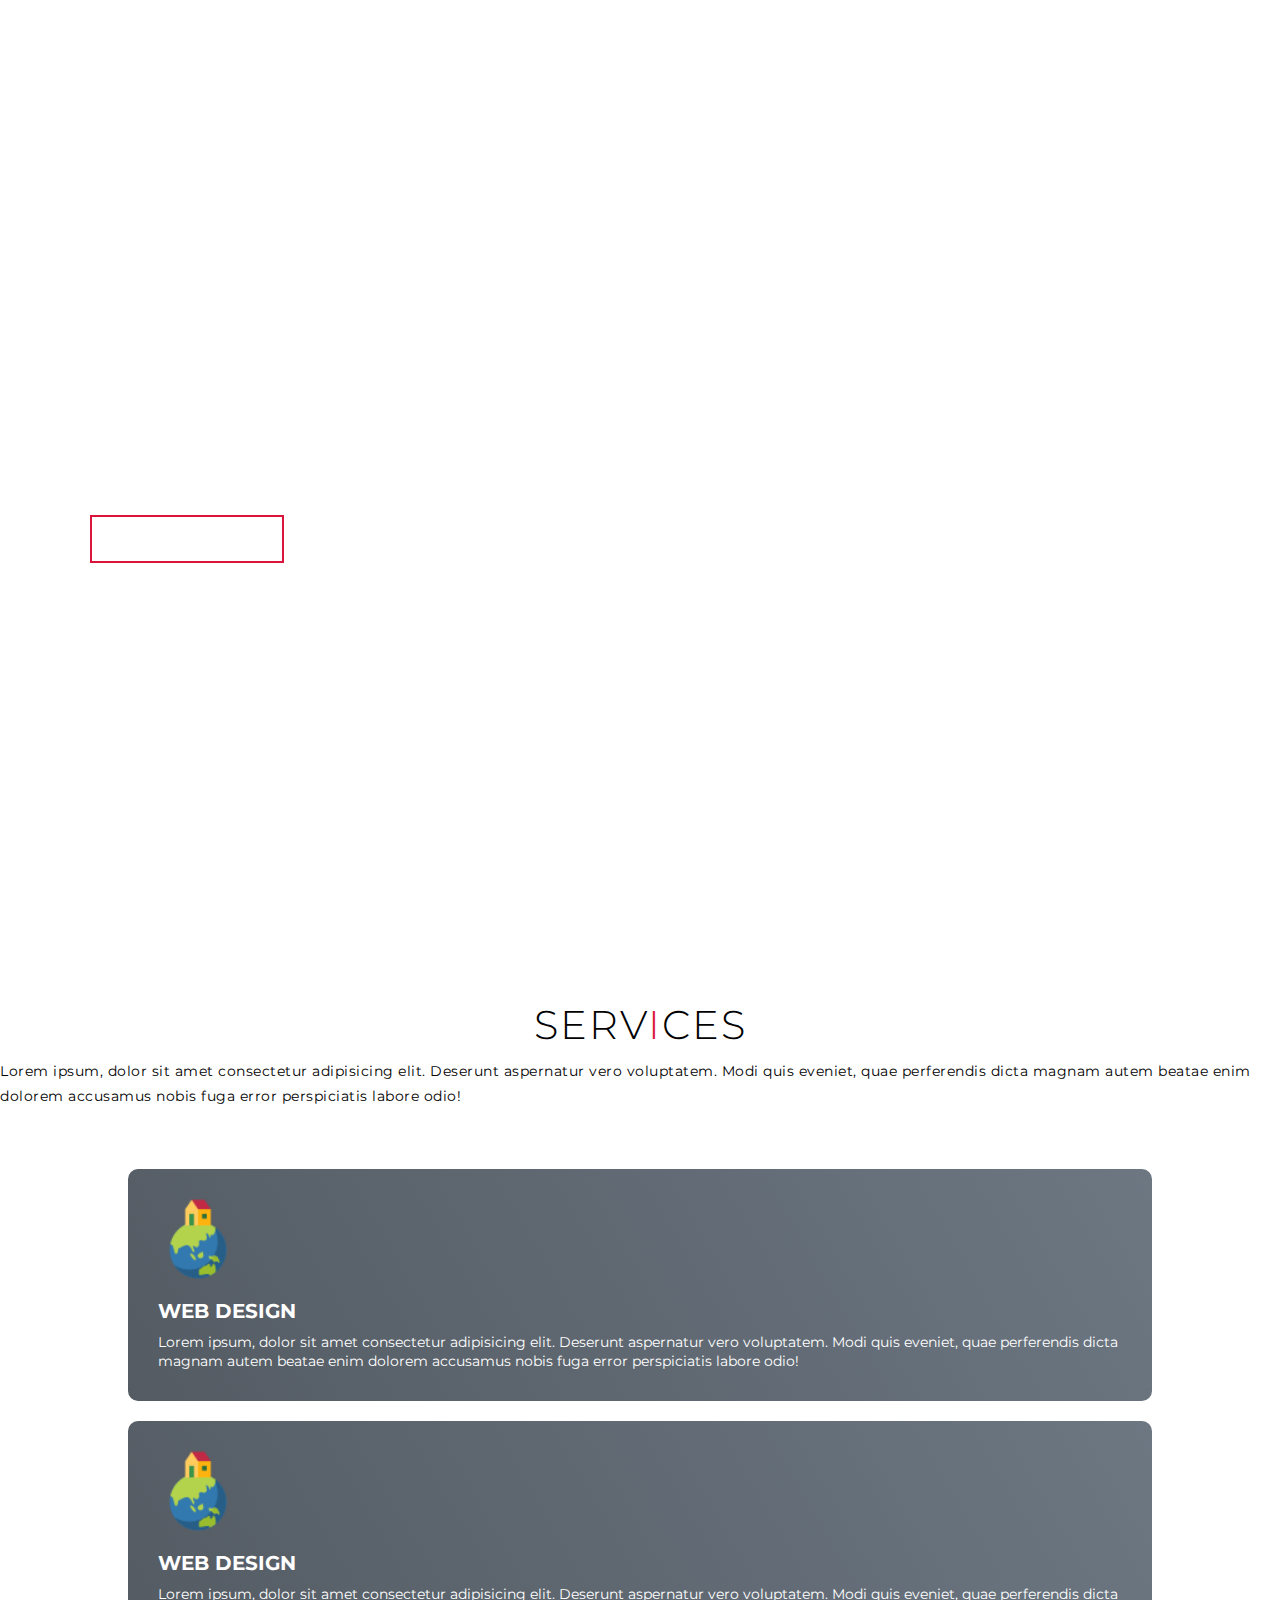
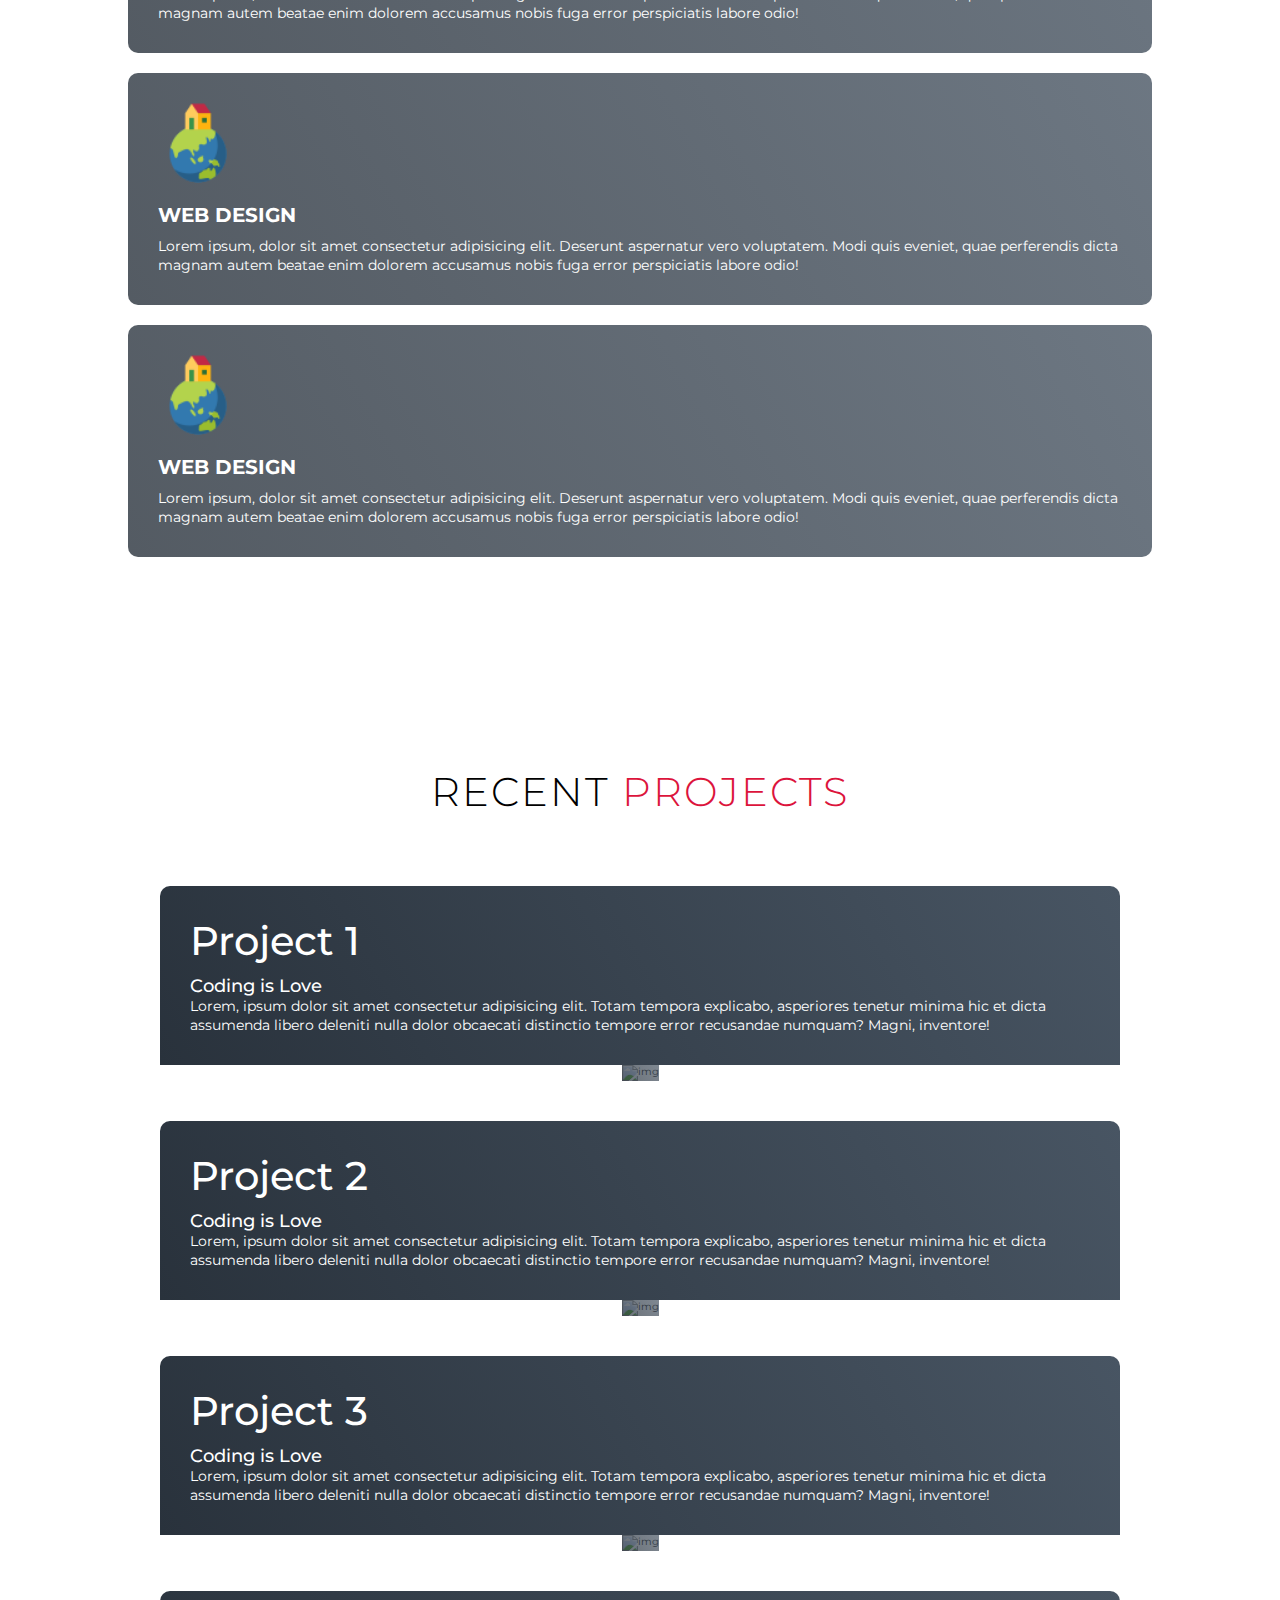
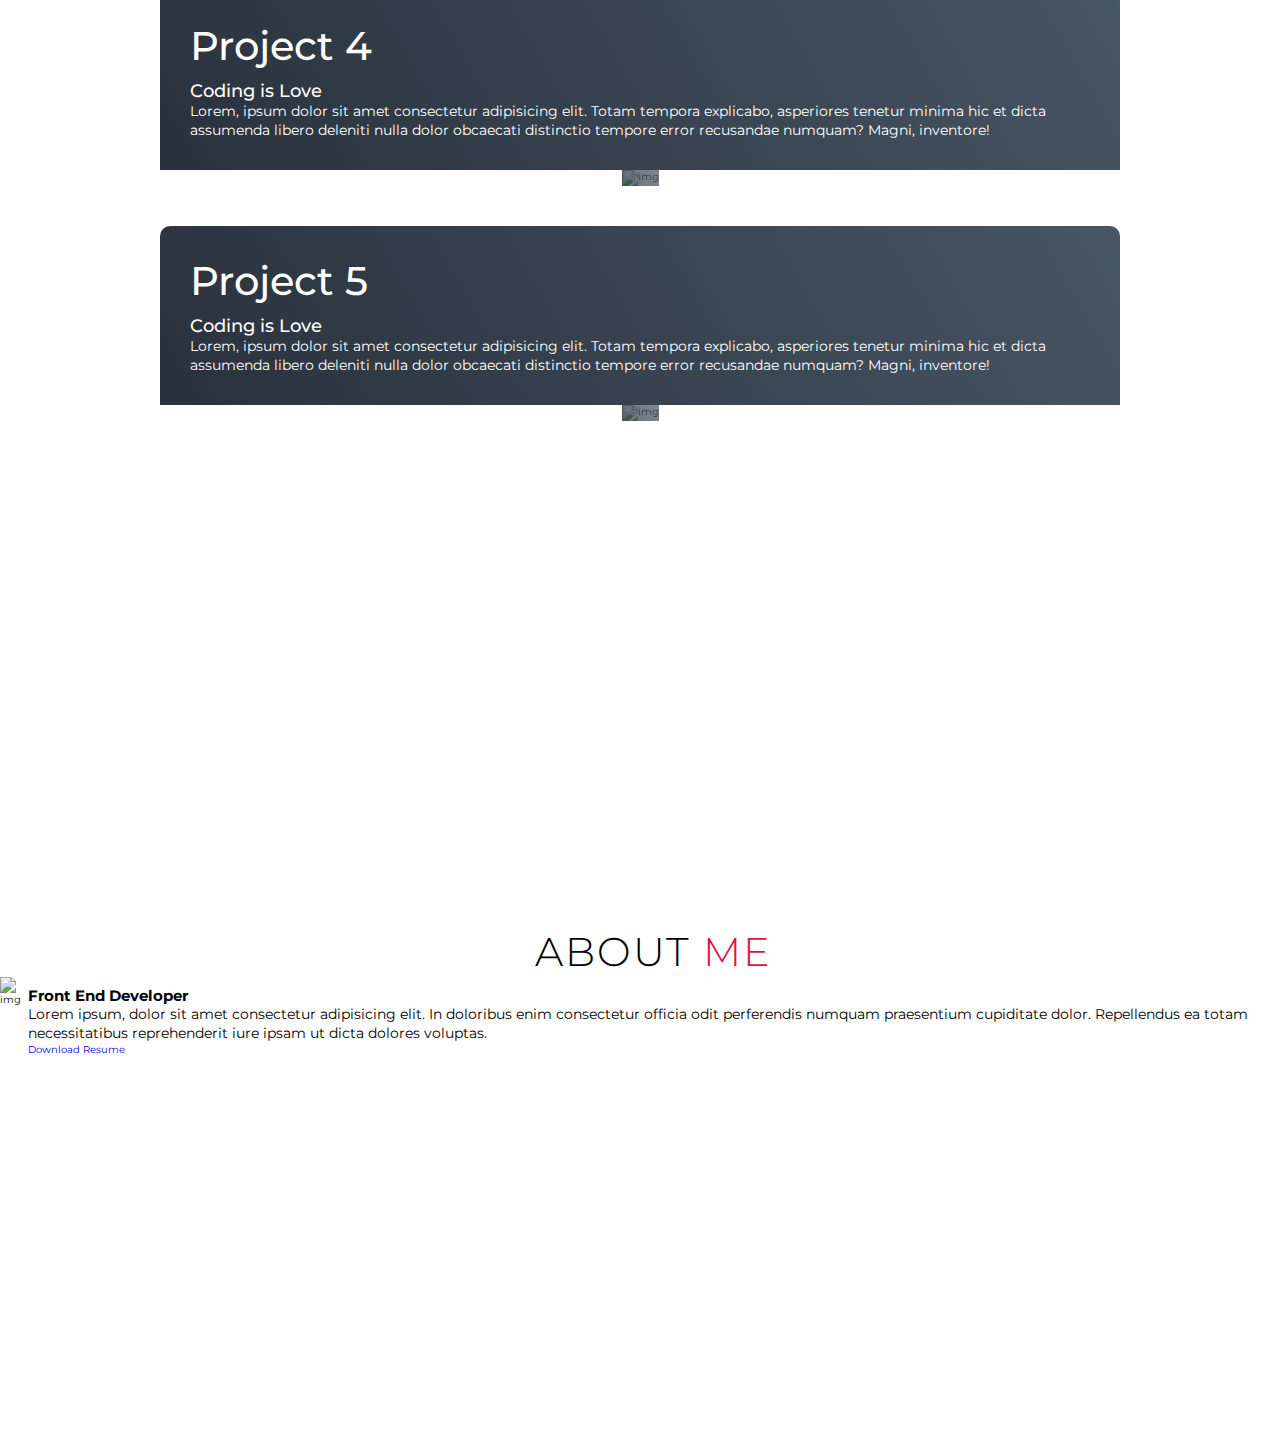
==== ashleydarr.html @ 20d72a5e "add images." ====
<!DOCTYPE html>
<html>
    <head>
        <meta charset="UTF-8">
        <meta name="viewport" content="width=device-width, initial-scale=1.0">
        <title>Ashley Darr</title> 
        <link rel="stylesheet" href="./assets/CSS/style.css" />
    </head>

    <body>
        <!-- HERO SECTION -->
        <section id="hero">
            <div class="hero container">
                <div>
                    <h1>Hello, <span></span></h1>
                    <h1>My Name is<span></span></h1> 
                    <h1>Ashley<span></span></h1>
                    <a href="#" type="button" class="cta">Portfolio</a>
                </div>
            </div>
        </section>
        <!-- END OF HERO SECTION --> 

        <!-- SERVICE SECTION-->
        <section id="services">
            <div class="services container">
                <div class="service-top">
                    <h1 class="section-title">Serv<span>i</span>ces</h1>
                    <p> Lorem ipsum, dolor sit amet consectetur adipisicing elit. Deserunt aspernatur vero voluptatem. Modi quis eveniet, quae perferendis dicta magnam autem beatae enim dolorem accusamus nobis fuga error perspiciatis labore odio!</p>
                </div>
                <div class="service-bottom">
                    <div class="service-item">
                        <div class="icon"><img src="./assets/Images/home.png"/></div>
                        <h2>Web Design</h2>
                        <p>Lorem ipsum, dolor sit amet consectetur adipisicing elit. Deserunt aspernatur vero voluptatem. Modi quis eveniet, quae perferendis dicta magnam autem beatae enim dolorem accusamus nobis fuga error perspiciatis labore odio!</p>
                    </div>
                    <div class="service-item">
                        <div class="icon"><img src="./assets/Images/home.png"/></div>
                        <h2>Web Design</h2>
                        <p>Lorem ipsum, dolor sit amet consectetur adipisicing elit. Deserunt aspernatur vero voluptatem. Modi quis eveniet, quae perferendis dicta magnam autem beatae enim dolorem accusamus nobis fuga error perspiciatis labore odio!</p>
                    </div>
                    <div class="service-item">
                        <div class="icon"><img src="./assets/Images/home.png"/></div>
                        <h2>Web Design</h2>
                        <p>Lorem ipsum, dolor sit amet consectetur adipisicing elit. Deserunt aspernatur vero voluptatem. Modi quis eveniet, quae perferendis dicta magnam autem beatae enim dolorem accusamus nobis fuga error perspiciatis labore odio!</p>
                    </div>
                    <div class="service-item">
                        <div class="icon"><img src="./assets/Images/home.png"/></div>
                        <h2>Web Design</h2>
                        <p>Lorem ipsum, dolor sit amet consectetur adipisicing elit. Deserunt aspernatur vero voluptatem. Modi quis eveniet, quae perferendis dicta magnam autem beatae enim dolorem accusamus nobis fuga error perspiciatis labore odio!</p>
                    </div>
                </div>
        </section>
        <!-- END OF SERVICE SECTION-->
        <!-- PROJECTS SECTION-->
        <section id="projects">
            <div class="projects container">
                <div class="projects-header">
                    <h1 class="section-title">Recent <span>Projects</span></h1>
                </div>
                <div class="all-projects">
                    <div class="project-item">
                        <div class="project-info">
                            <h1>Project 1</h1>
                            <h2>Coding is Love</h2>
                            <p> Lorem, ipsum dolor sit amet consectetur adipisicing elit. 
                                Totam tempora explicabo, asperiores tenetur minima hic et dicta 
                                assumenda libero deleniti nulla dolor obcaecati distinctio tempore
                                 error recusandae numquam? Magni, inventore!</p>
                        </div>
                        <div class="project-img">
                            <img src="./assets/Images/ashley.png" alt="img">
                        </div>
                    </div>
                    <div class="project-item">
                        <div class="project-info">
                            <h1>Project 2</h1>
                            <h2>Coding is Love</h2>
                            <p> Lorem, ipsum dolor sit amet consectetur adipisicing elit. 
                                Totam tempora explicabo, asperiores tenetur minima hic et dicta 
                                assumenda libero deleniti nulla dolor obcaecati distinctio tempore
                                 error recusandae numquam? Magni, inventore!</p>
                        </div>
                        <div class="project-img">
                            <img src="./assets/Images/ashley.png" alt="img">
                        </div>
                    </div>
                    <div class="project-item">
                        <div class="project-info">
                            <h1>Project 3</h1>
                            <h2>Coding is Love</h2>
                            <p> Lorem, ipsum dolor sit amet consectetur adipisicing elit. 
                                Totam tempora explicabo, asperiores tenetur minima hic et dicta 
                                assumenda libero deleniti nulla dolor obcaecati distinctio tempore
                                 error recusandae numquam? Magni, inventore!</p>
                        </div>
                        <div class="project-img">
                            <img src="./assets/Images/ashley.png" alt="img">
                        </div>
                    </div>
                    <div class="project-item">
                        <div class="project-info">
                            <h1>Project 4</h1>
                            <h2>Coding is Love</h2>
                            <p> Lorem, ipsum dolor sit amet consectetur adipisicing elit. 
                                Totam tempora explicabo, asperiores tenetur minima hic et dicta 
                                assumenda libero deleniti nulla dolor obcaecati distinctio tempore
                                 error recusandae numquam? Magni, inventore!</p>
                        </div>
                        <div class="project-img">
                            <img src="./assets/Images/ashley.png" alt="img">
                        </div>
                    </div>
                    <div class="project-item">
                        <div class="project-info">
                            <h1>Project 5</h1>
                            <h2>Coding is Love</h2>
                            <p> Lorem, ipsum dolor sit amet consectetur adipisicing elit. 
                                Totam tempora explicabo, asperiores tenetur minima hic et dicta 
                                assumenda libero deleniti nulla dolor obcaecati distinctio tempore
                                 error recusandae numquam? Magni, inventore!</p>
                        </div>
                        <div class="project-img">
                            <img src="./assets/Images/ashley.png" alt="img">
                        </div>
                    </div>
                </div>
            </div>
        </section>
        <!-- END OF PROJECTS SECTION-->
        <!-- ABOUT SECTION-->
        <section id="about">
            <div class="about container">
                <div class="col-left">
                    <div class="about img">
                        <img src=".img/img-2.png" alt="img">
                    </div>
                </div>
                <div class="col-right">
                    <h1 class="section-title">About <span>me</span></h1>
                    <h2>Front End Developer</h2>
                    <p> Lorem ipsum, dolor sit amet consectetur adipisicing elit. In doloribus 
                    enim consectetur officia odit perferendis numquam praesentium cupiditate
                    dolor. Repellendus ea totam necessitatibus reprehenderit iure ipsam ut 
                    dicta dolores voluptas.</p>
                    <a href="#">Download Resume</a>
                </div>
            </div>
            </div>
        </section>
        <!-- END OF ABOUT SECTION-->
</html>
---- assets/CSS/style.css ----
@import url('https://fonts.googleapis.com/css2?family=Montserrat:wght@300;400;700&display=swap');
* {
    padding: 0;
    margin: 0;
    box-sizing: border-box;
}
html {
    font-size: 10px;
    font-family: 'Montserrat', sans-serif;
}
a {
    text-decoration: none;
}
.container {
    min-height: 100vh;
    width: 100%;
    display: flex;
    align-items: center; 
    justify-content: center;
}
img {
    height: 100%;
    width: 100%;
    object-fit: cover;
}
p {
    color: black;
    text-align: left;
    font-size: 1.4rem;
    line-height: 1.9rem;
}
.section-title {
    font-size: 4rem;
    font-weight: 300;
    color:black; 
    margin-bottom: 10px;
    text-transform: uppercase;
    letter-spacing: .2rem;
    text-align: center;
}
.section-title span {
 color: crimson;
}
/* HERO SECTION */
#hero {
    background-image: url("../Images/ashley.png");
    background-size: cover;
    background-position: top center;
    position: relative;
}
#hero::after {
    position: absolute;
    left: 0;
    top: 0;
    height: 100%;
    width: 100%;
    background-color: black;
    opacity: .7; 
    z-index: -1;
}
#hero .hero{
    max-width: 1200px;
    margin: 0 auto;
    padding: 0 50px;
    justify-content: flex-start;
}
#hero h1 {
    display: block;
    width: fit-content;
    font-size: 4rem;
    position: relative;
    color: transparent;
    animation: text_reveal .5s ease forwards;
    animation-delay: 1s;
}
#hero h1:nth-child(1) {
    animation-delay: 1s;
}
#hero h1:nth-child(2) {
    animation-delay: 2s;
}
#hero h1:nth-child(3) {
    animation: text_reveal_name .5s ease forwards;
    animation-delay: 3s;
}
#hero h1 span {
    position: absolute;
    top: 0;
    height: 100%;
    width: 0%;
    background-color: crimson; 
    animation: text_reveal_box 1s ease;
    animation-delay: .3s;
}
#hero h1:nth-child(1) span{
    animation-delay: .5s;
}
#hero h1:nth-child(2) span{
    animation-delay: 1.5s;
}
#hero h1:nth-child(3) span{
    animation-delay: 2.5s;
}
#hero .cta {
    display: inline-block;
    padding: 10px 30px;
    color: white;
    background-color: transparent;
    border: 2px solid crimson;
    font-size: 2rem;
    text-transform: uppercase;
    letter-spacing: .1rem;
    margin-top: 30px;
    transition: .3s ease background-color;
    transition-property: background-color, color;
}
#hero .cta:hover {
    color: white;
    background-color: crimson;
}
/* END OF HERO SECTION */

/* SERVICES SECTION */
#services .services {
    flex-direction: column;
    text-align: center;
    max-width: 1500px;
    margin: 0 auto;
    padding: 100px 0;
}
#services .service-top p {
    font-size: 1.4rem;
    margin-top: 5px;
    line-height: 2.5rem;
    font-weight: 300px;
    letter-spacing: .05rem;
}
#services .service-bottom {
    display: flex;
    align-items: center;
    justify-content: center;
    flex-wrap: wrap;
    margin-top: 50px;
}
#services .service-item {
    color: white;
    flex-basis: 80%;
    display: flex;
    align-items: flex-start;
    justify-content: center;
    flex-direction: column; 
    padding: 30px;
    border-radius: 10px;
    background-image: url("../Images/ashley.png");
    background-size:cover;
    margin: 10px 5%;
    position: relative;
    z-index: 1;
    overflow: hidden;
}
#services .service-item::after {
    content: '';
    position: absolute;
    left: 0;
    top: 0;
    height: 100%;
    width: 100%;
    background-image: linear-gradient(60deg, #29323c 0%, #485563 100%);
    opacity: .8; 
    z-index: -1;
}
#services .service-bottom .icon {
    height: 80px;
    width: 80px;
    margin-bottom: 20px;
}
#services .service-item h2{
    font-size: 2rem;
    color: white;
    margin-bottom: 10px;
    text-transform: uppercase;
}
#services .service-item p {
    color: white;
    text-align: left;
}
/* END SERVICES SECTION */

/* PROJECTS SECTION */
#projects .projects {
    flex-direction: column;
    max-width: 1200px;
    margin: 0 auto;
    padding: 100px 0;
}
#projects .projects-header h1 {
    margin-bottom: 50px;
}
#projects .all-projects {
    display: flex;
    align-items: center;
    justify-content: center;
    flex-direction: column;
}
#projects .project-item {
    display: flex;
    align-items: center;
    justify-content: center;
    flex-direction: column;
    width: 80%;
    margin: 20px auto;
    overflow: hidden;
    border-radius: 10px;
}
#projects .project-info {
    padding: 30px;
    flex-basis: 50%;
    height: 100%;
    display: flex;
    align-items: flex-start;
    justify-content: center;
    flex-direction: column;
    background-image: linear-gradient(60deg, #29323c 0%, #485563 100%);
    color: white;
}
#projects .project-info h1{
    font-size: 4rem;
    font-weight: 500;
}
#projects .project-info h2 {
    font-size: 1.8rem;
    font-weight: 500;
    margin-top: 10px;
}
#projects .project-info p {
    color: white;
}
#projects .project-img {
    flex-basis: 50%;
    height: 300px;
    overflow: hidden;
    position: relative;
}
#projects .project-img:after{
    content: '';
    position: absolute;
    left: 0;
    top: 0;
    height: 100%;
    width: 100%;
    background-image: linear-gradient(60deg, #29323c 0%, #485563 100%);
    opacity: .7;
}
#projects .project-img img {
    transition: .3s ease transform;
}

#projects .project-item:hover .project-img img {
    transform: scale(1.1);
}
/* END OF PROJECTS SECTION */

/* Keyframes */
@keyframes text_reveal_box {
    50%{
        width: 100%;
        left: 0;
    }
    100%{
        width: 0;
        left: 100%;
    }
}
@keyframes text_reveal {
    100%{
        color: white;
    }
}
@keyframes text_reveal_name {
    100%{
        color: crimson;
        font-weight: 500px;
    }
}
/* End Keyframes */
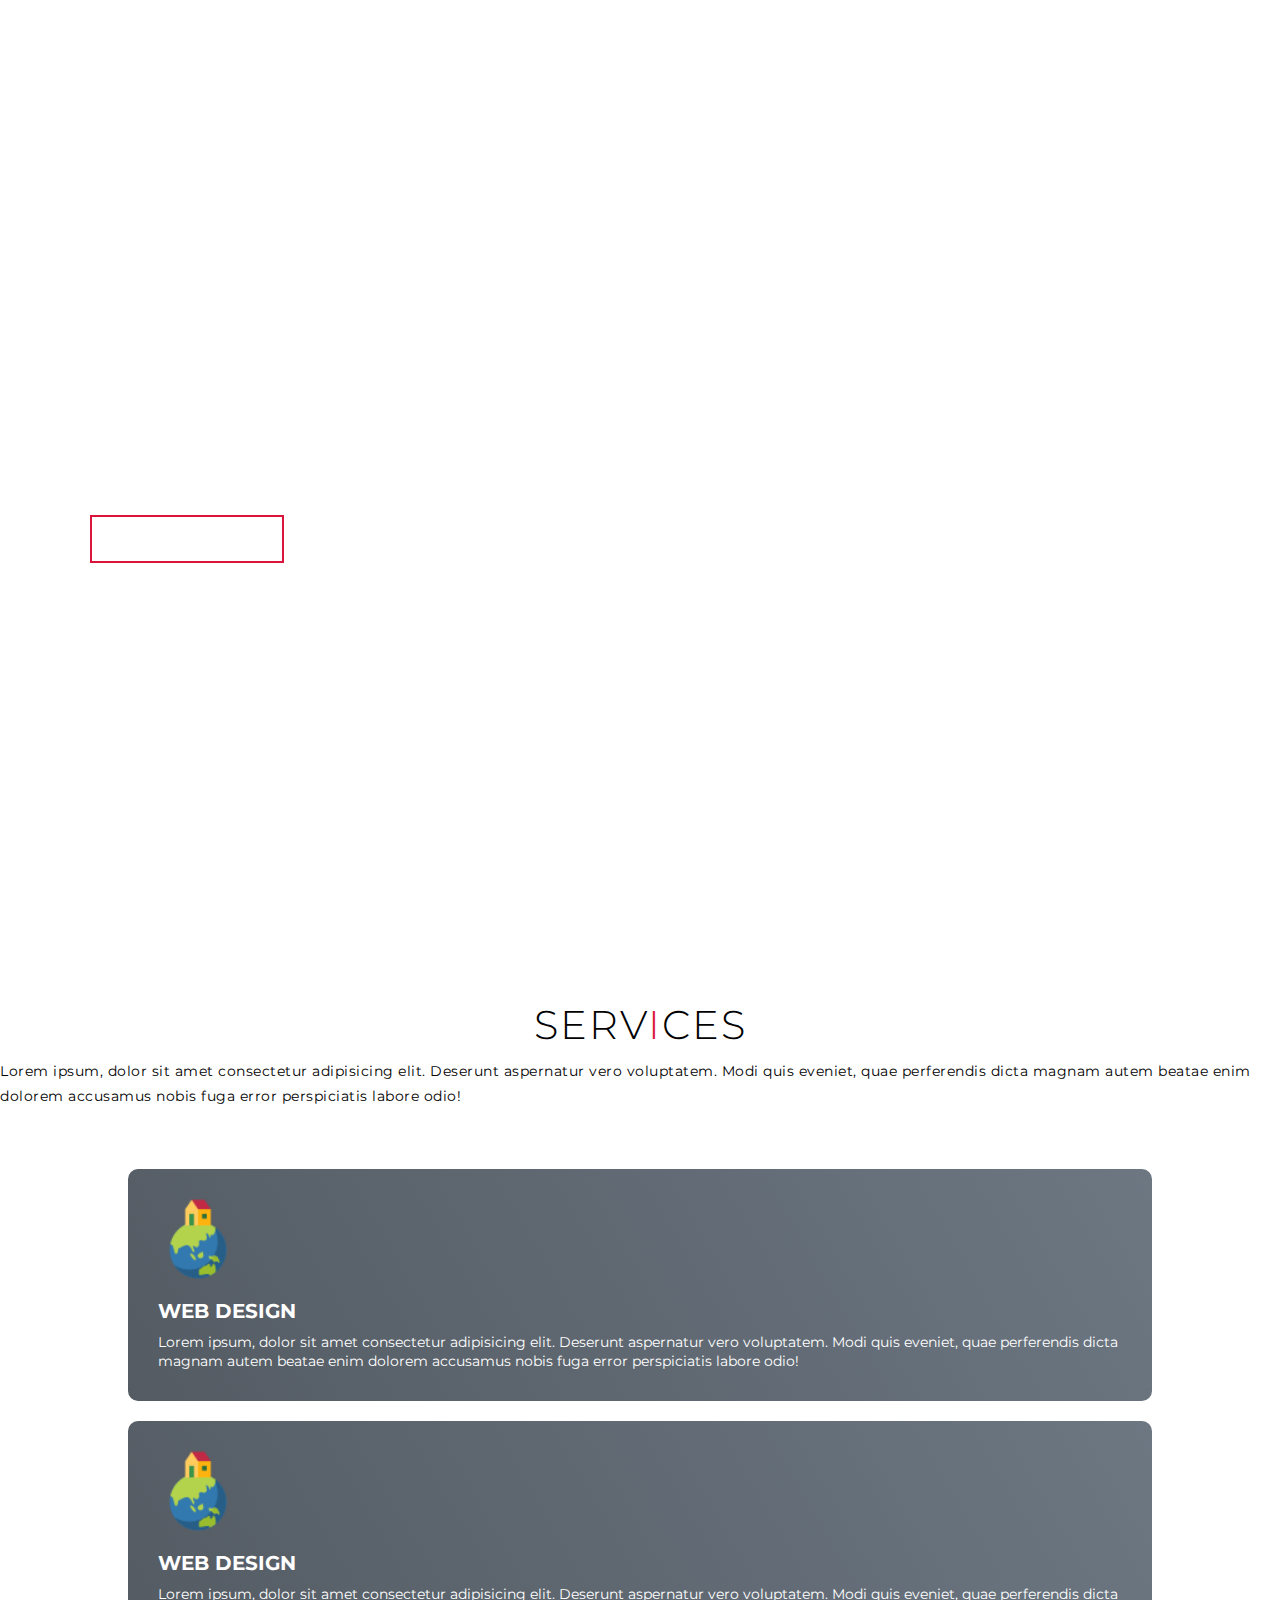
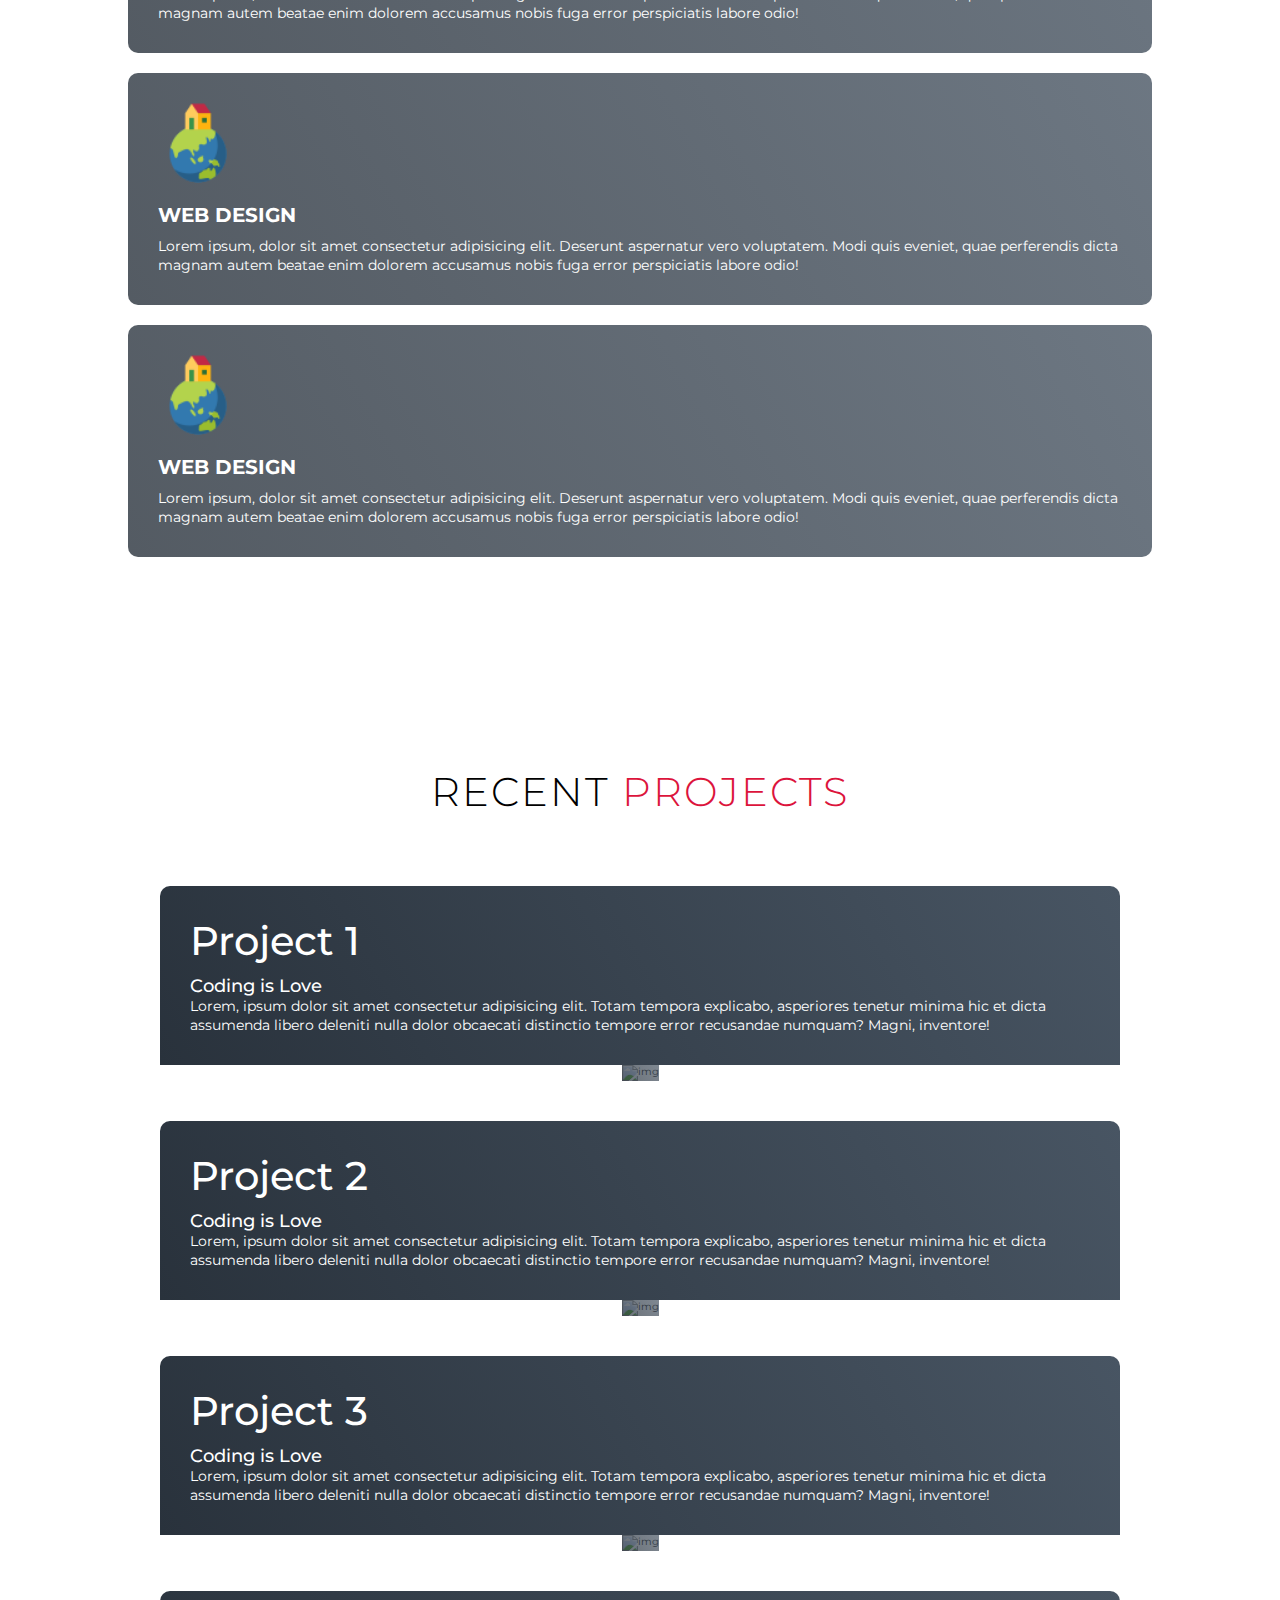
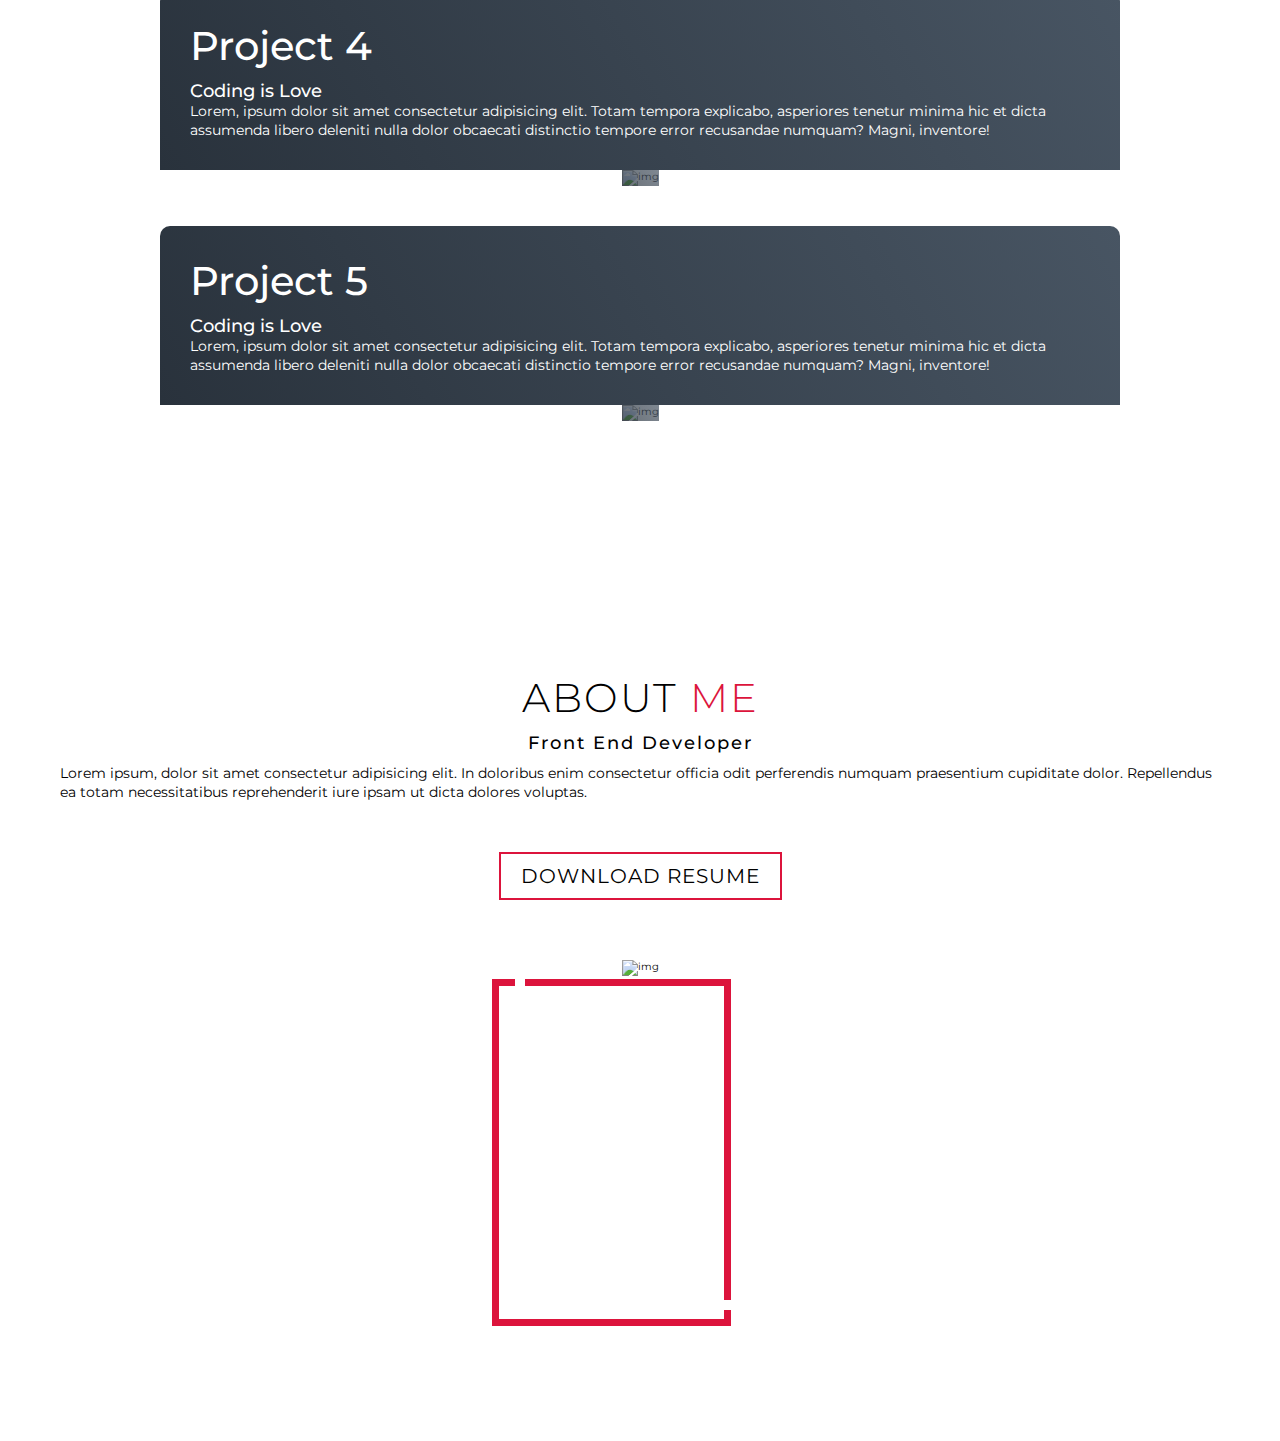
==== commit 11c2be1f: "Add ABOUT section. Integrate <Download Resume> button." ====
--- a/ashleydarr.html
+++ b/ashleydarr.html
@@ -132,8 +132,8 @@
         <section id="about">
             <div class="about container">
                 <div class="col-left">
-                    <div class="about img">
-                        <img src=".img/img-2.png" alt="img">
+                    <div class="about-img">
+                        <img src="./assets/Images/darr.png" alt="img">
                     </div>
                 </div>
                 <div class="col-right">
@@ -143,7 +143,7 @@
                     enim consectetur officia odit perferendis numquam praesentium cupiditate
                     dolor. Repellendus ea totam necessitatibus reprehenderit iure ipsam ut 
                     dicta dolores voluptas.</p>
-                    <a href="#">Download Resume</a>
+                    <a href="#" class="cta">Download Resume</a>
                 </div>
             </div>
             </div>
--- a/assets/CSS/style.css
+++ b/assets/CSS/style.css
@@ -41,67 +41,7 @@
 .section-title span {
  color: crimson;
 }
-/* HERO SECTION */
-#hero {
-    background-image: url("../Images/ashley.png");
-    background-size: cover;
-    background-position: top center;
-    position: relative;
-}
-#hero::after {
-    position: absolute;
-    left: 0;
-    top: 0;
-    height: 100%;
-    width: 100%;
-    background-color: black;
-    opacity: .7; 
-    z-index: -1;
-}
-#hero .hero{
-    max-width: 1200px;
-    margin: 0 auto;
-    padding: 0 50px;
-    justify-content: flex-start;
-}
-#hero h1 {
-    display: block;
-    width: fit-content;
-    font-size: 4rem;
-    position: relative;
-    color: transparent;
-    animation: text_reveal .5s ease forwards;
-    animation-delay: 1s;
-}
-#hero h1:nth-child(1) {
-    animation-delay: 1s;
-}
-#hero h1:nth-child(2) {
-    animation-delay: 2s;
-}
-#hero h1:nth-child(3) {
-    animation: text_reveal_name .5s ease forwards;
-    animation-delay: 3s;
-}
-#hero h1 span {
-    position: absolute;
-    top: 0;
-    height: 100%;
-    width: 0%;
-    background-color: crimson; 
-    animation: text_reveal_box 1s ease;
-    animation-delay: .3s;
-}
-#hero h1:nth-child(1) span{
-    animation-delay: .5s;
-}
-#hero h1:nth-child(2) span{
-    animation-delay: 1.5s;
-}
-#hero h1:nth-child(3) span{
-    animation-delay: 2.5s;
-}
-#hero .cta {
+.cta {
     display: inline-block;
     padding: 10px 30px;
     color: white;
@@ -114,9 +54,69 @@
     transition: .3s ease background-color;
     transition-property: background-color, color;
 }
-#hero .cta:hover {
+.cta:hover {
     color: white;
     background-color: crimson;
+}
+/* HERO SECTION */
+#hero {
+    background-image: url("../Images/ashley.png");
+    background-size: cover;
+    background-position: top center;
+    position: relative;
+}
+#hero::after {
+    position: absolute;
+    left: 0;
+    top: 0;
+    height: 100%;
+    width: 100%;
+    background-color: black;
+    opacity: .7; 
+    z-index: -1;
+}
+#hero .hero{
+    max-width: 1200px;
+    margin: 0 auto;
+    padding: 0 50px;
+    justify-content: flex-start;
+}
+#hero h1 {
+    display: block;
+    width: fit-content;
+    font-size: 4rem;
+    position: relative;
+    color: transparent;
+    animation: text_reveal .5s ease forwards;
+    animation-delay: 1s;
+}
+#hero h1:nth-child(1) {
+    animation-delay: 1s;
+}
+#hero h1:nth-child(2) {
+    animation-delay: 2s;
+}
+#hero h1:nth-child(3) {
+    animation: text_reveal_name .5s ease forwards;
+    animation-delay: 3s;
+}
+#hero h1 span {
+    position: absolute;
+    top: 0;
+    height: 100%;
+    width: 0%;
+    background-color: crimson; 
+    animation: text_reveal_box 1s ease;
+    animation-delay: .3s;
+}
+#hero h1:nth-child(1) span{
+    animation-delay: .5s;
+}
+#hero h1:nth-child(2) span{
+    animation-delay: 1.5s;
+}
+#hero h1:nth-child(3) span{
+    animation-delay: 2.5s;
 }
 /* END OF HERO SECTION */
 
@@ -259,6 +259,54 @@
     transform: scale(1.1);
 }
 /* END OF PROJECTS SECTION */
+
+/* ABOUT SECTION */
+#about .about {
+    flex-direction: column-reverse;
+    text-align: center;
+    max-width: 1200px;
+    margin: 0 auto;
+    padding: 100px 20px;
+}
+#about .col-left {
+    width: 250px;
+    height: 360px;
+}
+#about .col-right{
+    width: 100%;
+}
+#about .col-right h2 {
+    font-size: 1.8rem;
+    font-weight: 500;
+    letter-spacing: .2rem;
+    margin-bottom: 10px;
+}
+#about .col-right p {
+    margin-bottom: 20px;
+}
+#about .col-right .cta {
+    color: black;
+    margin-bottom: 50px;
+    padding: 10px 20px;
+    font-size: 2rem;
+}
+#about .col-left .about-img {
+    height: 100%;
+    width: 100%;
+    position: relative;
+    border: 10px solid white;  
+}
+#about .col-left .about-img::after {
+    content: '';
+    position: absolute;
+    left: -33px;
+    top: 19px;
+    height: 98%;
+    width: 98%;
+    border: 7px solid crimson;
+    z-index: -1;
+}
+/* END OF ABOUT SECTION */
 
 /* Keyframes */
 @keyframes text_reveal_box {
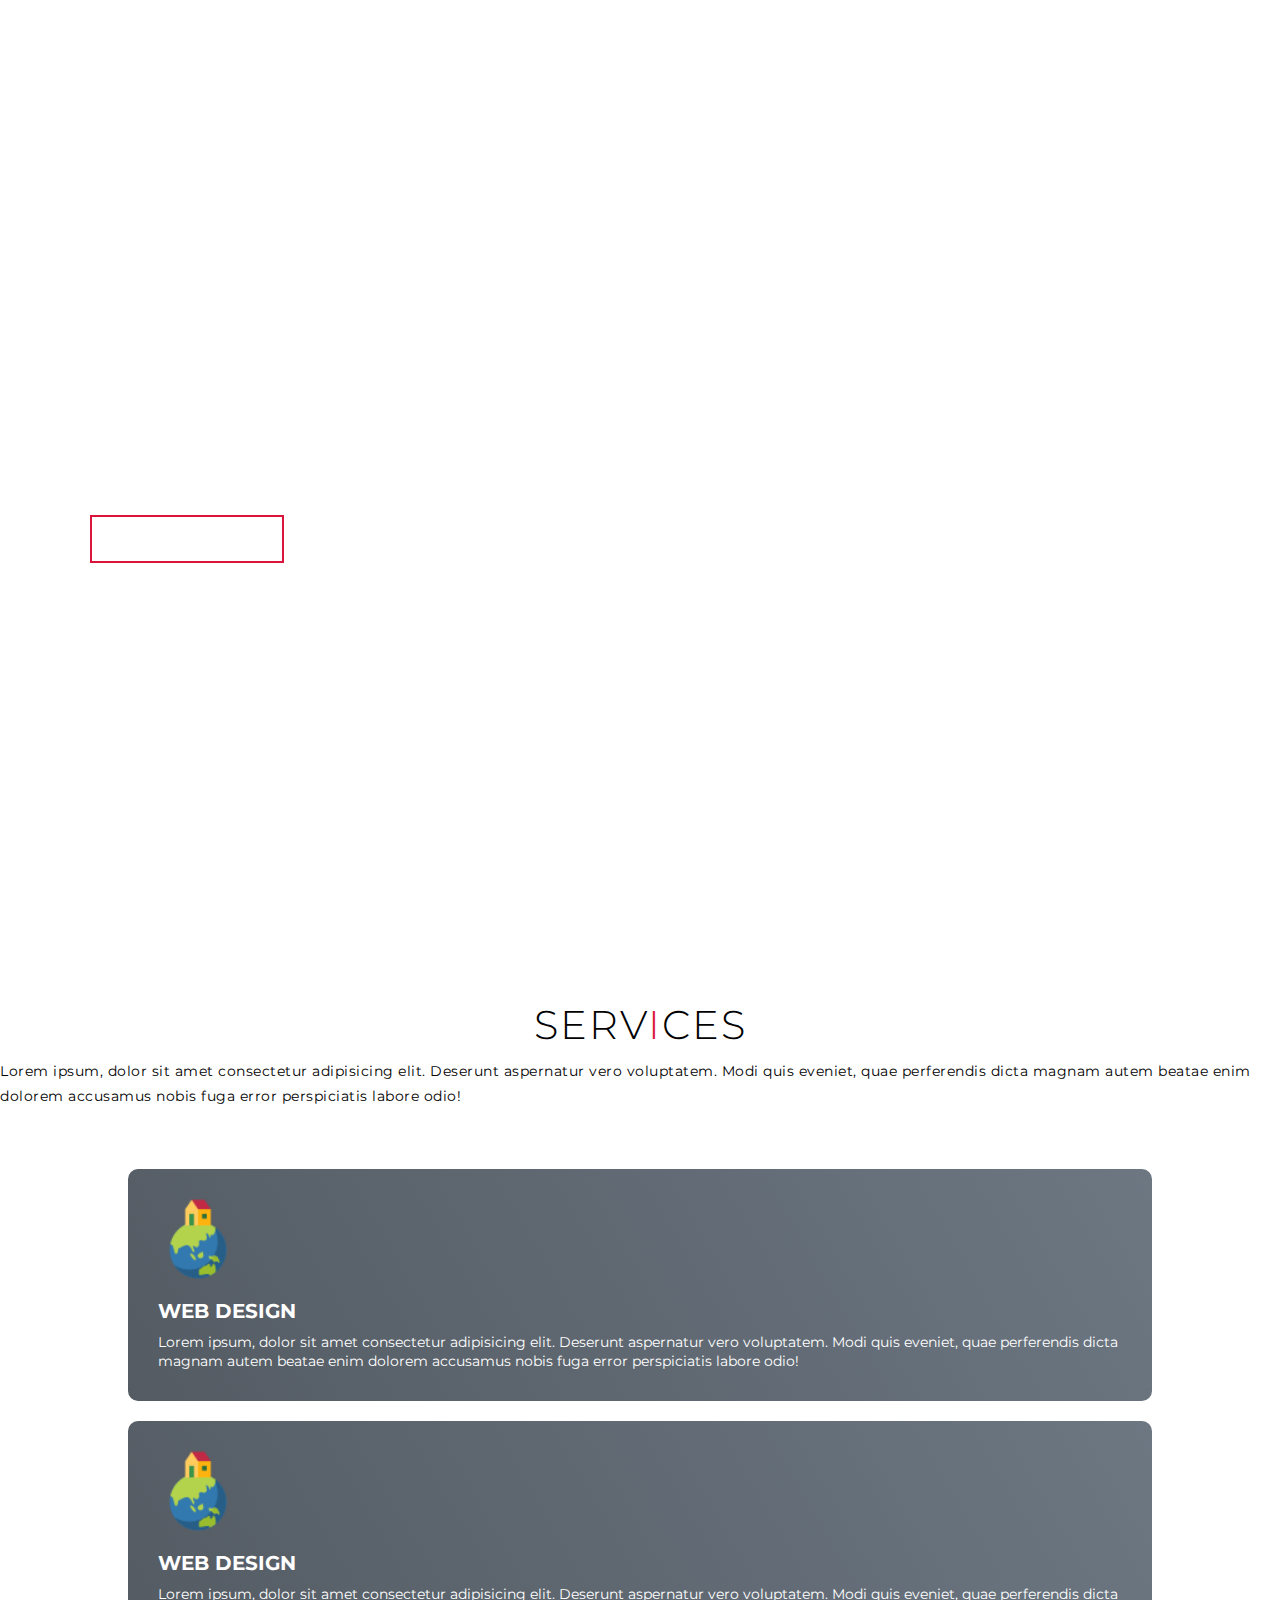
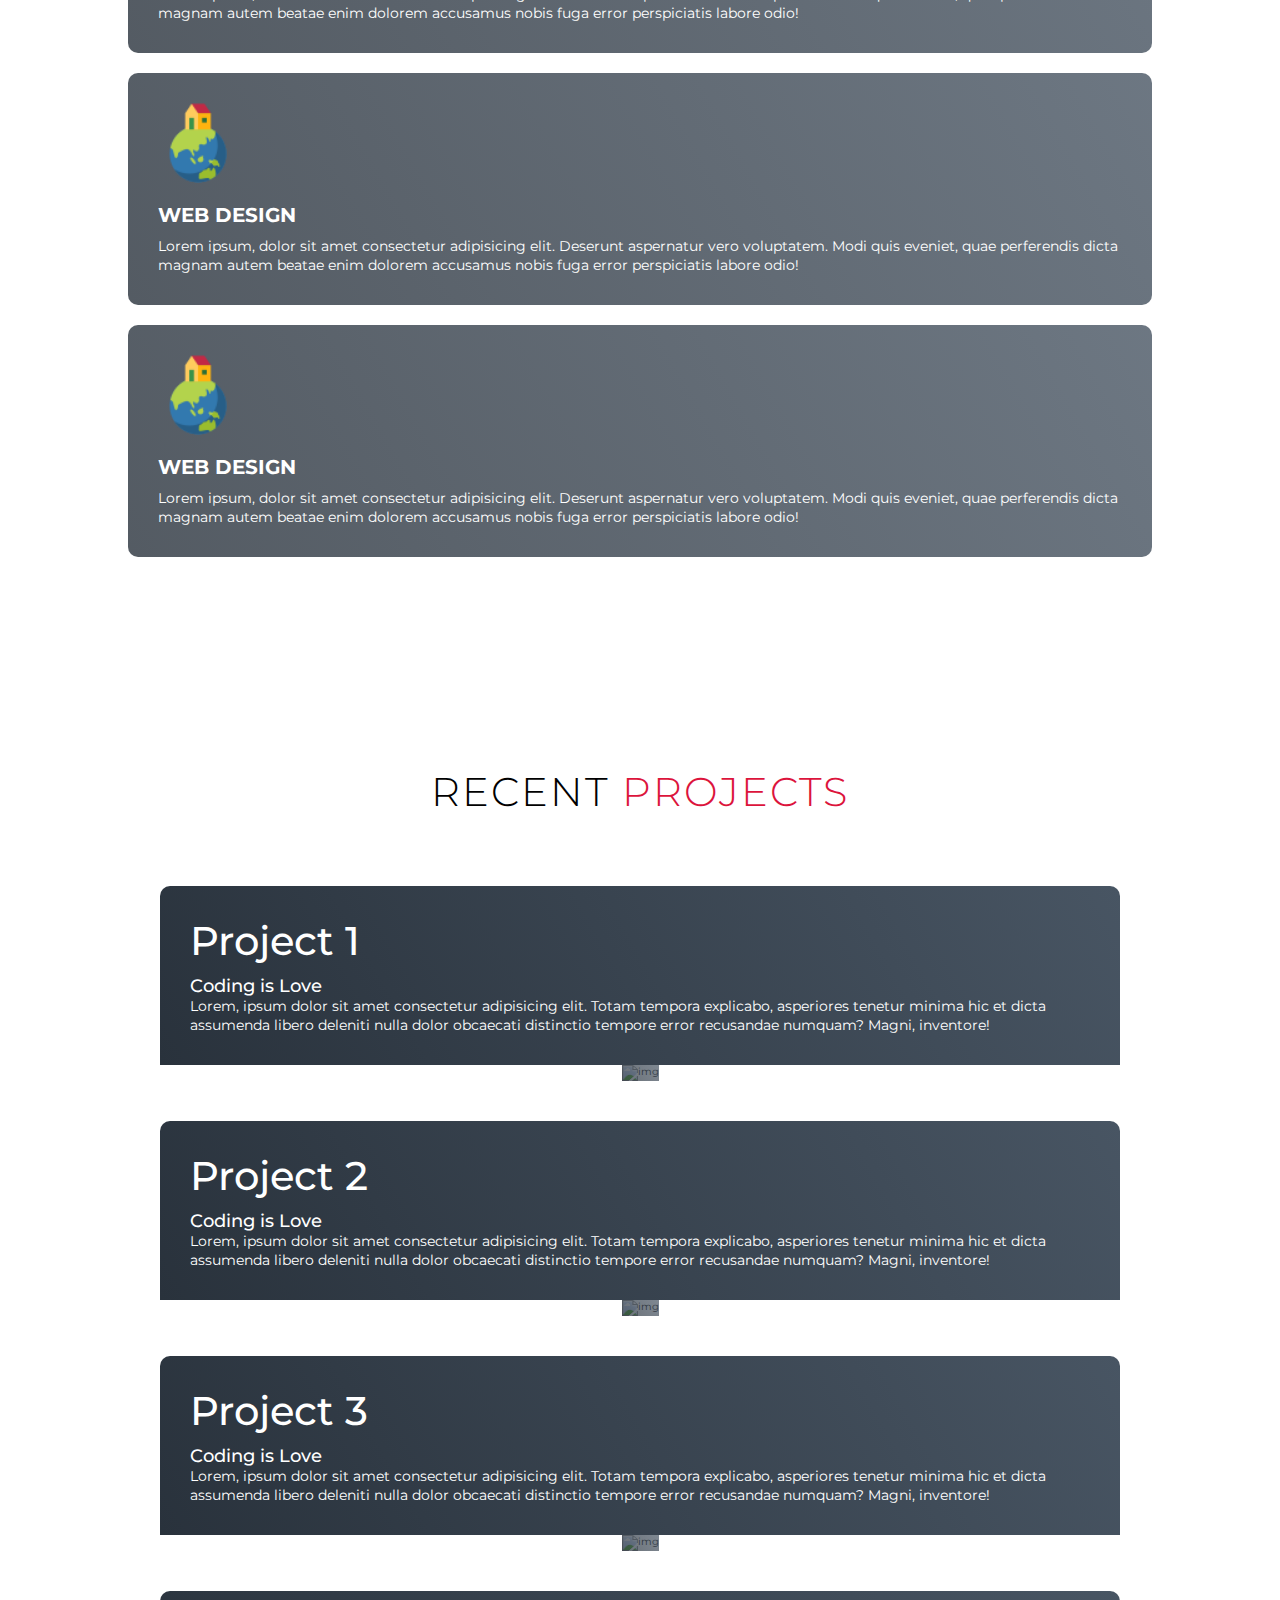
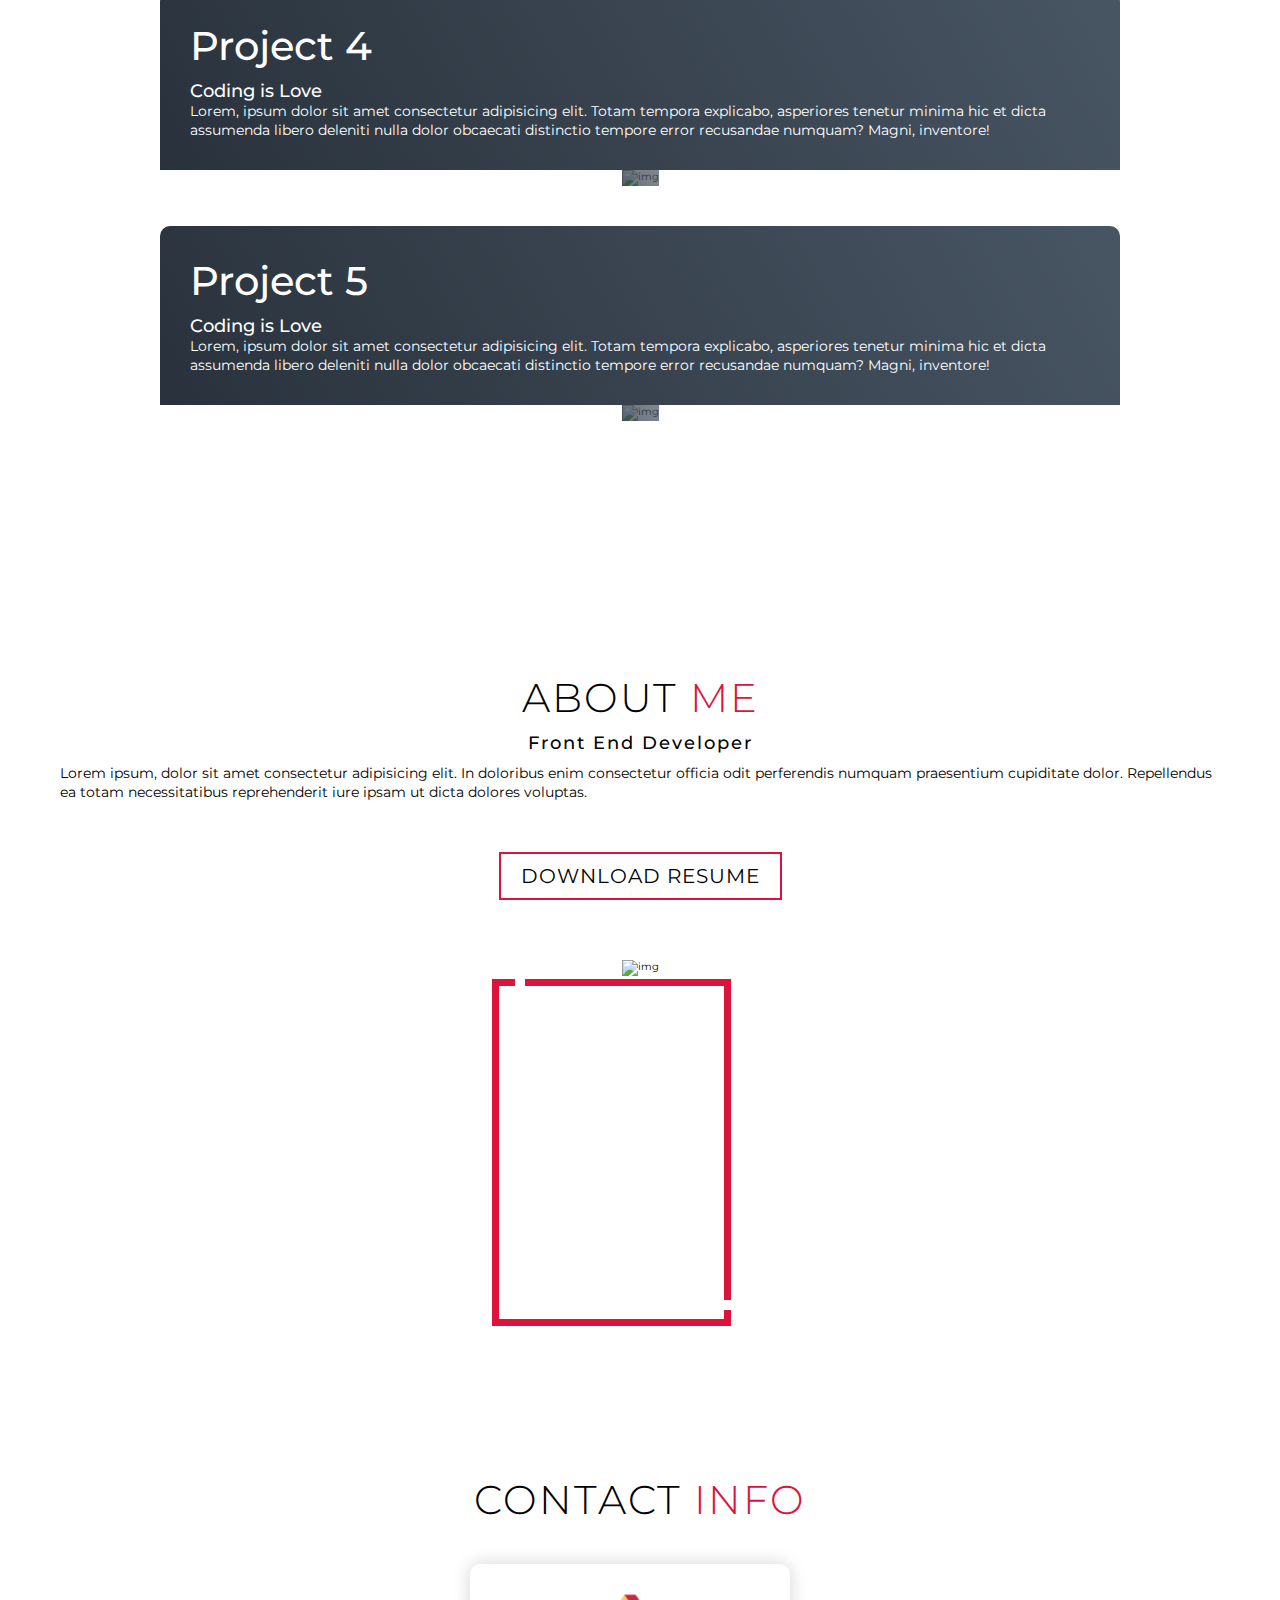
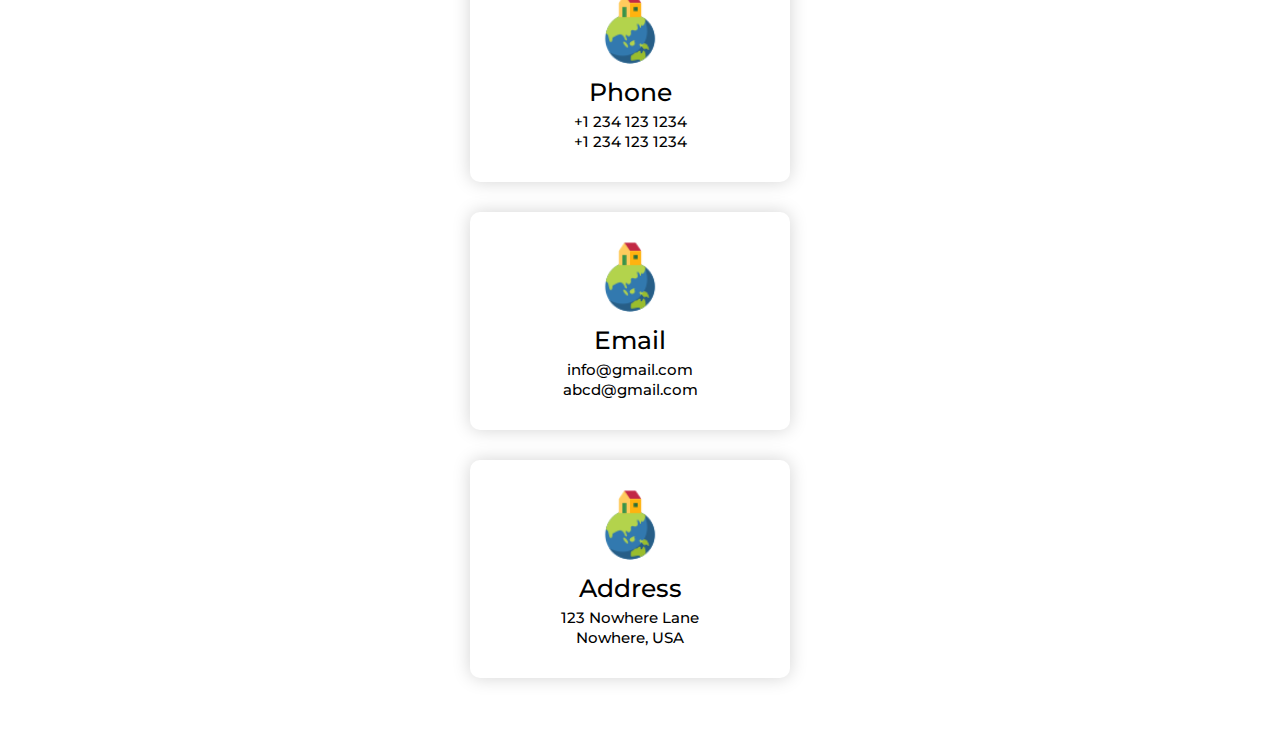
==== commit 08781dca: "Add CONTACT section. Integrate hover transition on contact items." ====
--- a/ashleydarr.html
+++ b/ashleydarr.html
@@ -149,4 +149,37 @@
             </div>
         </section>
         <!-- END OF ABOUT SECTION-->
+        <!-- CONTACT SECTION-->
+        <section id="contact">
+            <div class="contact container">
+                <div><h1 class="section-title">Contact <span>info</span></h1></div>
+                <div class="contact-items">
+                    <div class="contact-item">
+                        <div class="icon"><img src="./assets/Images/home.png"/></div>
+                        <div class="contact-info">
+                            <h1>Phone</h1>
+                            <h2>+1 234 123 1234</h2>
+                            <h2>+1 234 123 1234</h2>
+                        </div> 
+                    </div>
+                    <div class="contact-item">
+                        <div class="icon"><img src="./assets/Images/home.png"/></div>
+                        <div class="contact-info">
+                            <h1>Email</h1>
+                            <h2>info@gmail.com</h2>
+                            <h2>abcd@gmail.com</h2>
+                        </div> 
+                    </div>
+                    <div class="contact-item">
+                        <div class="icon"><img src="./assets/Images/home.png"/></div>
+                        <div class="contact-info">
+                            <h1>Address</h1>
+                            <h2>123 Nowhere Lane</h2>
+                            <h2>Nowhere, USA</h2>
+                        </div> 
+                    </div>
+                </div>
+            </div>
+        </section>
+        <!-- END OF CONTACT SECTION-->
 </html>--- a/assets/CSS/style.css
+++ b/assets/CSS/style.css
@@ -307,6 +307,50 @@
     z-index: -1;
 }
 /* END OF ABOUT SECTION */
+
+/* CONTACT SECTION */
+#contact .contact {
+    flex-direction: column;
+    max-width: 1200px;
+    margin: 0 auto;
+}
+#contact .contact-items {
+    width: 400px;
+}
+#contact .contact-item {
+    width: 80%;
+    padding: 20px;
+    text-align: center;
+    border-radius: 10px;
+    padding: 30px;
+    margin: 30px;
+    display: flex;
+    justify-content: center;
+    align-items: center;
+    flex-direction: column; 
+    box-shadow: 0px 0px 18px 0 #0000002c;
+    transition: .3s ease box-shadow;
+}
+#contact .contact-item:hover{
+    box-shadow: 0px 0px 5px 0 #0000002c;
+}
+#contact .icon{
+    width: 70px;
+    margin: 0 auto;
+    margin-bottom: 10px;
+}
+#contact .contact-info h1 {
+    font-size: 2.5rem;
+    font-weight: 500;
+    margin-bottom: 5px;
+}
+#contact .contact-info h2 {
+    font-size: 1.3 rem;
+    line-height: 2rem;
+    font-weight: 500;
+}
+
+/* END OF CONTACT SECTION */
 
 /* Keyframes */
 @keyframes text_reveal_box {
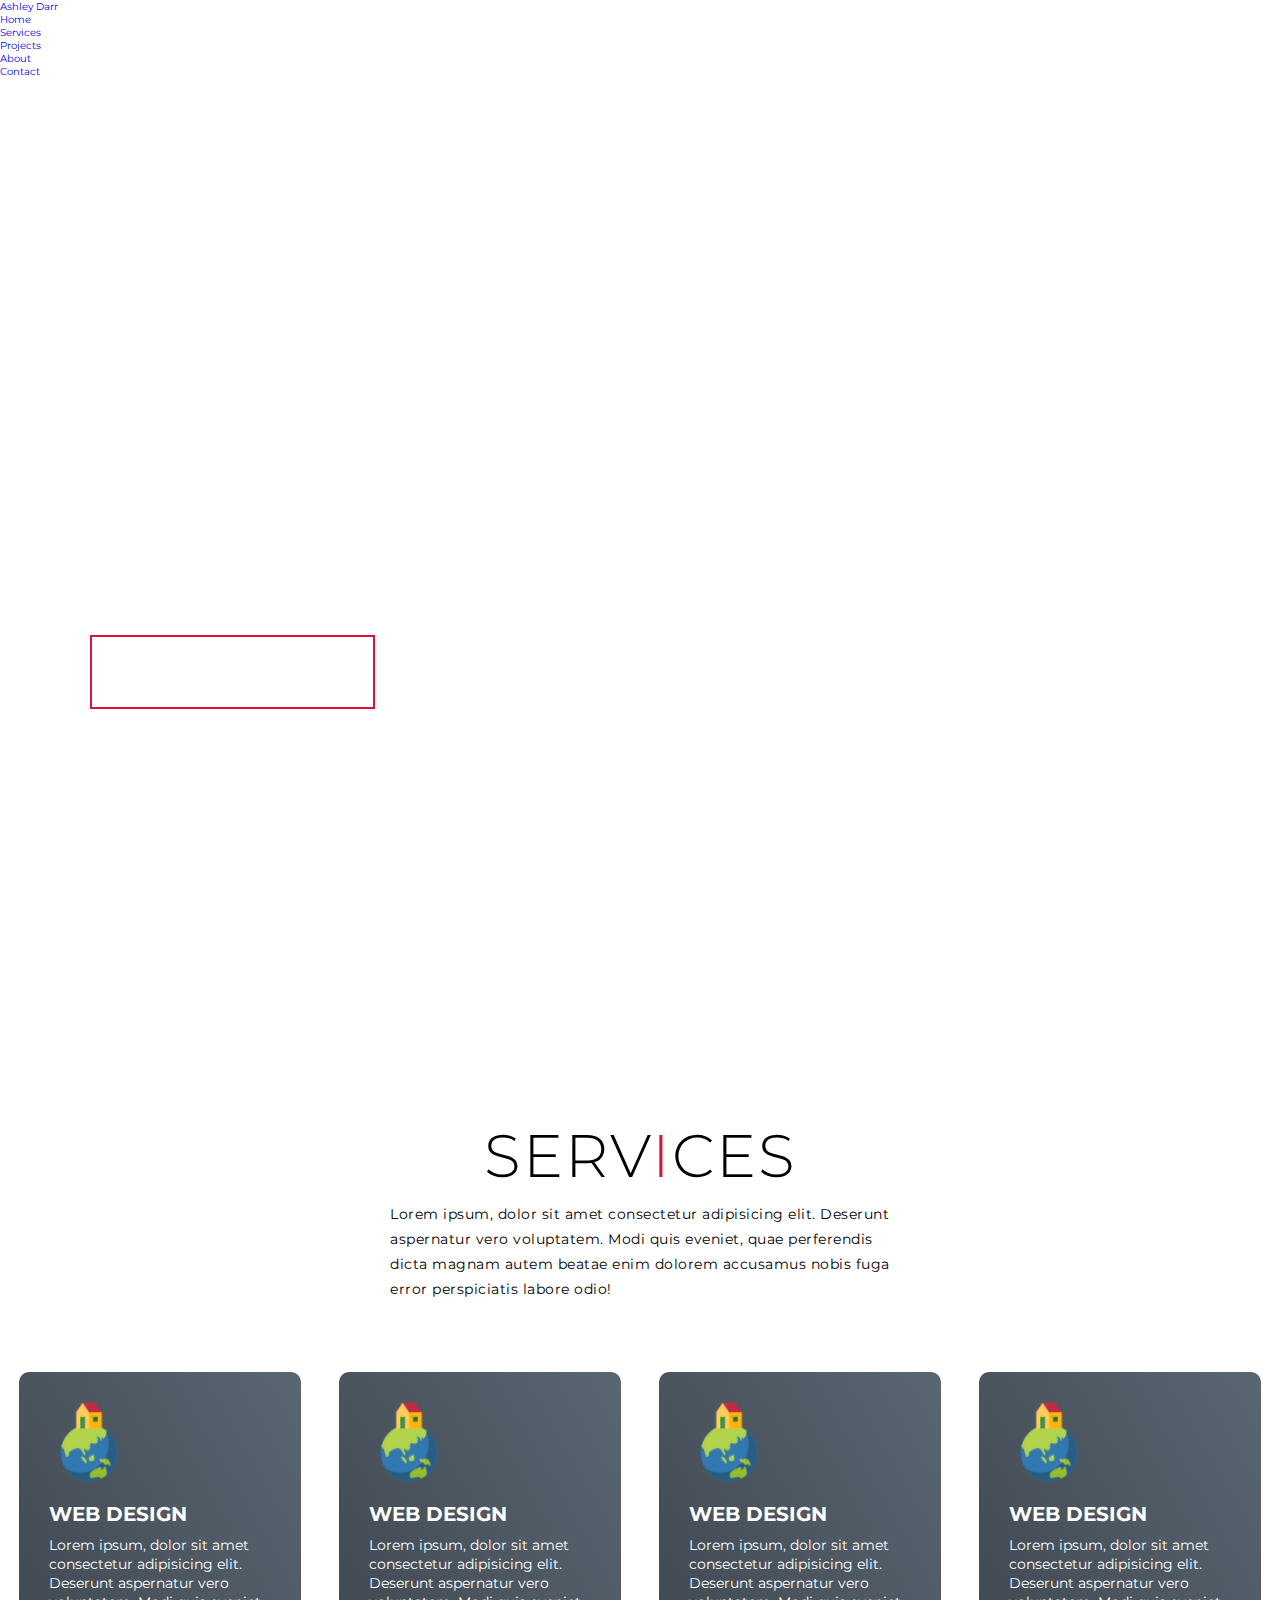
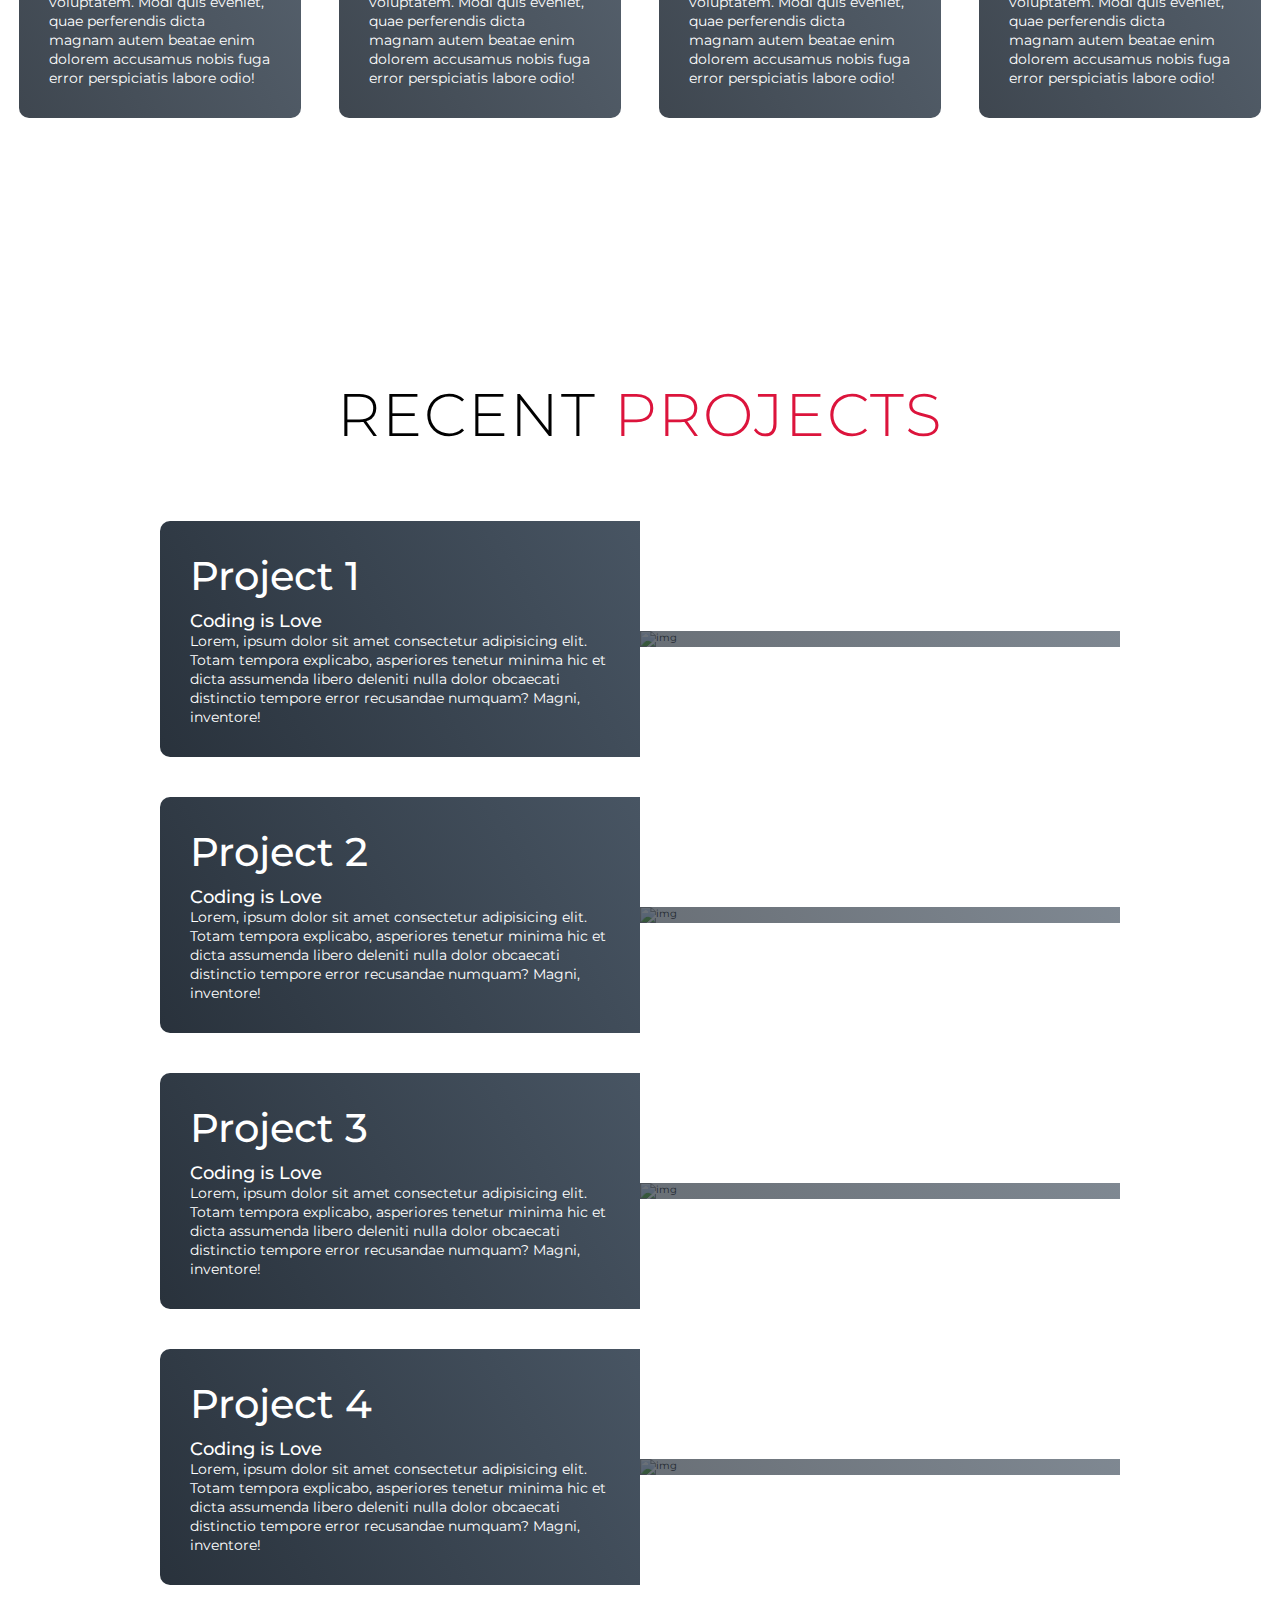
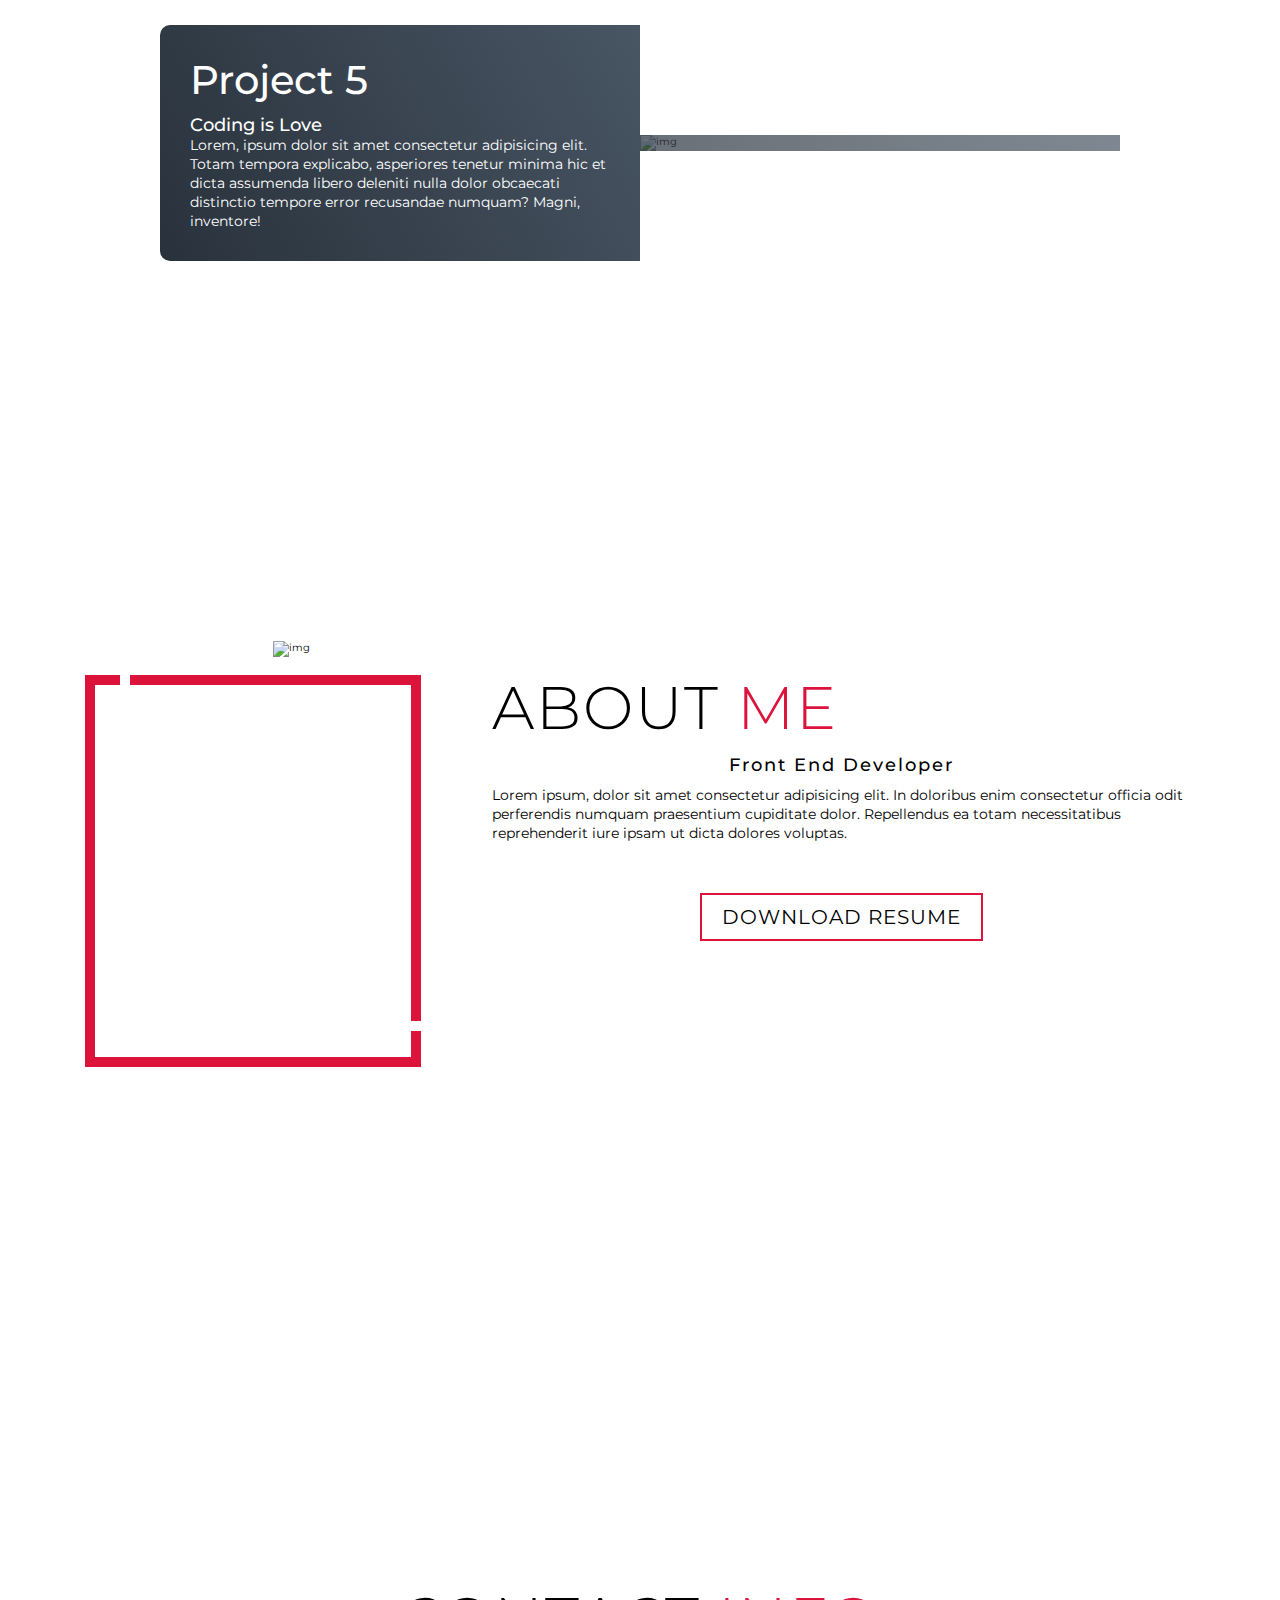
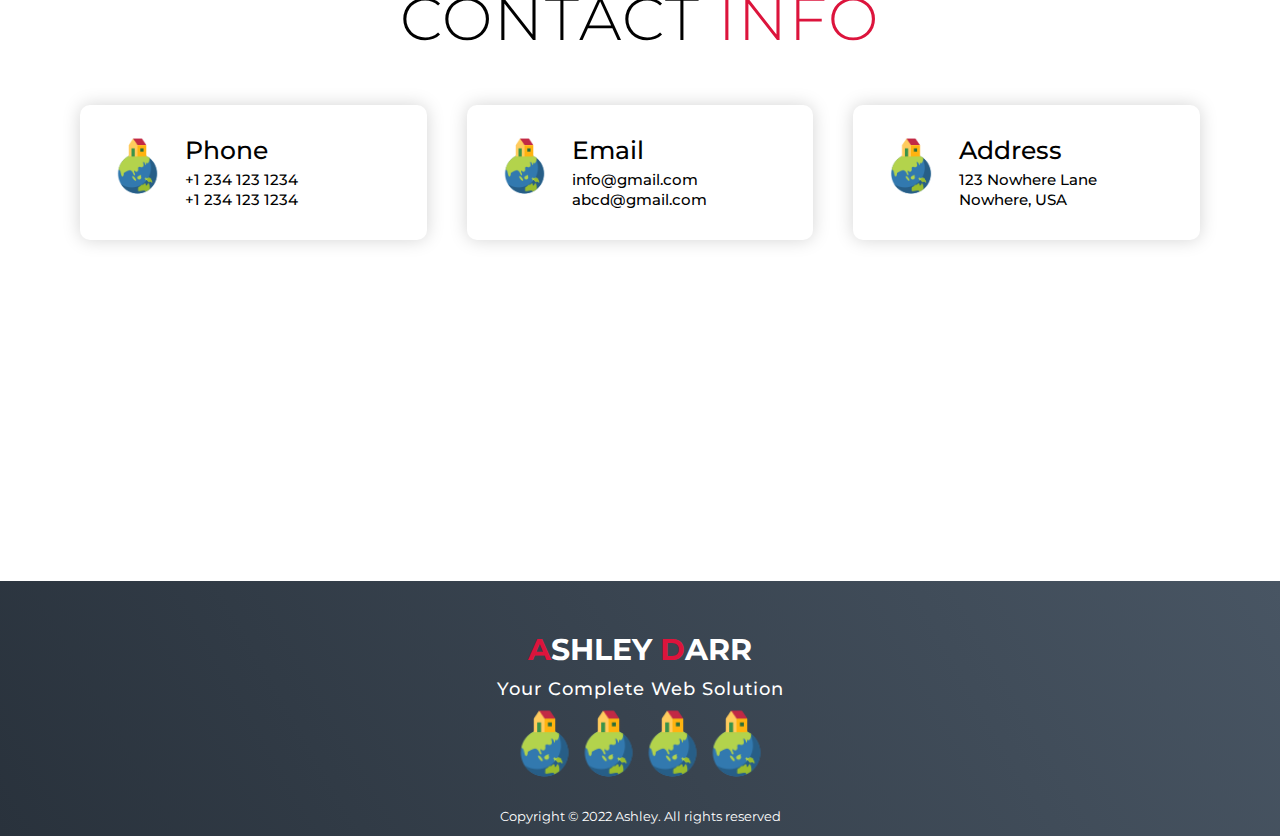
==== commit 9d4c7f98: "Add HEADER section." ====
--- a/ashleydarr.html
+++ b/ashleydarr.html
@@ -8,6 +8,28 @@
     </head>
 
     <body>
+        <!-- Header -->
+        <section id="header">
+            <div class="nav-bar">
+                <div class="brand">
+                    <a href="#hero">
+                        <h1<span>A</span>shley <span>D</span>arr</h1>
+                    </a>
+                    <div class="nav-list">
+                        <div class ="bar"></div>
+                    </div>
+                    <ul>
+                        <li><a href="#hero" data-after="Home">Home</a></li>
+                        <li><a href="#services" data-after="Service">Services</a></li>
+                        <li><a href="#projects" data-after="Projects">Projects</a></li>
+                        <li><a href="#about" data-after="About">About</a></li>
+                        <li><a href="#contact" data-after="Contact">Contact</a></li>
+                    </ul>
+                </div>
+            </div>
+        </section>
+        <!-- End Header -->
+        
         <!-- HERO SECTION -->
         <section id="hero">
             <div class="hero container">
@@ -52,6 +74,7 @@
                 </div>
         </section>
         <!-- END OF SERVICE SECTION-->
+
         <!-- PROJECTS SECTION-->
         <section id="projects">
             <div class="projects container">
@@ -64,9 +87,9 @@
                             <h1>Project 1</h1>
                             <h2>Coding is Love</h2>
                             <p> Lorem, ipsum dolor sit amet consectetur adipisicing elit. 
-                                Totam tempora explicabo, asperiores tenetur minima hic et dicta 
-                                assumenda libero deleniti nulla dolor obcaecati distinctio tempore
-                                 error recusandae numquam? Magni, inventore!</p>
+                            Totam tempora explicabo, asperiores tenetur minima hic et dicta 
+                            assumenda libero deleniti nulla dolor obcaecati distinctio tempore
+                            error recusandae numquam? Magni, inventore!</p>
                         </div>
                         <div class="project-img">
                             <img src="./assets/Images/ashley.png" alt="img">
@@ -77,9 +100,9 @@
                             <h1>Project 2</h1>
                             <h2>Coding is Love</h2>
                             <p> Lorem, ipsum dolor sit amet consectetur adipisicing elit. 
-                                Totam tempora explicabo, asperiores tenetur minima hic et dicta 
-                                assumenda libero deleniti nulla dolor obcaecati distinctio tempore
-                                 error recusandae numquam? Magni, inventore!</p>
+                            Totam tempora explicabo, asperiores tenetur minima hic et dicta 
+                            assumenda libero deleniti nulla dolor obcaecati distinctio tempore
+                            error recusandae numquam? Magni, inventore!</p>
                         </div>
                         <div class="project-img">
                             <img src="./assets/Images/ashley.png" alt="img">
@@ -90,9 +113,9 @@
                             <h1>Project 3</h1>
                             <h2>Coding is Love</h2>
                             <p> Lorem, ipsum dolor sit amet consectetur adipisicing elit. 
-                                Totam tempora explicabo, asperiores tenetur minima hic et dicta 
-                                assumenda libero deleniti nulla dolor obcaecati distinctio tempore
-                                 error recusandae numquam? Magni, inventore!</p>
+                            Totam tempora explicabo, asperiores tenetur minima  hic et dicta 
+                            assumenda libero deleniti nulla dolor obcaecati distinctio tempore
+                            error recusandae numquam? Magni, inventore!</p>
                         </div>
                         <div class="project-img">
                             <img src="./assets/Images/ashley.png" alt="img">
@@ -103,9 +126,9 @@
                             <h1>Project 4</h1>
                             <h2>Coding is Love</h2>
                             <p> Lorem, ipsum dolor sit amet consectetur adipisicing elit. 
-                                Totam tempora explicabo, asperiores tenetur minima hic et dicta 
-                                assumenda libero deleniti nulla dolor obcaecati distinctio tempore
-                                 error recusandae numquam? Magni, inventore!</p>
+                            Totam tempora explicabo, asperiores tenetur minima hic et dicta 
+                            assumenda libero deleniti nulla dolor obcaecati distinctio tempore
+                            error recusandae numquam? Magni, inventore!</p>
                         </div>
                         <div class="project-img">
                             <img src="./assets/Images/ashley.png" alt="img">
@@ -116,9 +139,9 @@
                             <h1>Project 5</h1>
                             <h2>Coding is Love</h2>
                             <p> Lorem, ipsum dolor sit amet consectetur adipisicing elit. 
-                                Totam tempora explicabo, asperiores tenetur minima hic et dicta 
-                                assumenda libero deleniti nulla dolor obcaecati distinctio tempore
-                                 error recusandae numquam? Magni, inventore!</p>
+                            Totam tempora explicabo, asperiores tenetur minima hic et dicta 
+                            assumenda libero deleniti nulla dolor obcaecati distinctio tempore
+                            error recusandae numquam? Magni, inventore!</p>
                         </div>
                         <div class="project-img">
                             <img src="./assets/Images/ashley.png" alt="img">
@@ -128,6 +151,7 @@
             </div>
         </section>
         <!-- END OF PROJECTS SECTION-->
+
         <!-- ABOUT SECTION-->
         <section id="about">
             <div class="about container">
@@ -149,6 +173,7 @@
             </div>
         </section>
         <!-- END OF ABOUT SECTION-->
+
         <!-- CONTACT SECTION-->
         <section id="contact">
             <div class="contact container">
@@ -182,4 +207,29 @@
             </div>
         </section>
         <!-- END OF CONTACT SECTION-->
+
+        <!-- FOOTER SECTION-->
+        <section id="footer">
+            <div class="footer container">
+                <div class="brand"><h1><span>A</span>shley <span>D</span>arr</h1></div>
+                <h2>Your Complete Web Solution</h2>
+                <div class="social-icon">
+                    <div class="social item">
+                        <a href="#"><img src="assets/Images/home.png"></a>
+                    </div>
+                    <div class="social item">
+                        <a href="#"><img src="assets/Images/home.png"></a>
+                    </div>
+                    <div class="social item">
+                        <a href="#"><img src="assets/Images/home.png"></a>
+                    </div>
+                    <div class="social item">
+                        <a href="#"><img src="assets/Images/home.png"></a>
+                    </div>
+                </div>
+                <p> Copyright © 2022 Ashley. All rights reserved</p>
+            </div>
+        </section>
+        <!-- END OF FOOTER -->
+        <script src="./app.js"></script>
 </html>--- a/assets/CSS/style.css
+++ b/assets/CSS/style.css
@@ -58,6 +58,14 @@
     color: white;
     background-color: crimson;
 }
+.brand h1 {
+    font-size: 3rem;
+    text-transform: uppercase;
+    color: white;
+}
+.brand h1 span {
+    color: crimson;
+}
 /* HERO SECTION */
 #hero {
     background-image: url("../Images/ashley.png");
@@ -127,6 +135,10 @@
     max-width: 1500px;
     margin: 0 auto;
     padding: 100px 0;
+}
+#services .service-top {
+    width: 500px;
+    max-margin: 0 auto;
 }
 #services .service-top p {
     font-size: 1.4rem;
@@ -166,7 +178,7 @@
     height: 100%;
     width: 100%;
     background-image: linear-gradient(60deg, #29323c 0%, #485563 100%);
-    opacity: .8; 
+    opacity: .9; 
     z-index: -1;
 }
 #services .service-bottom .icon {
@@ -349,8 +361,48 @@
     line-height: 2rem;
     font-weight: 500;
 }
-
 /* END OF CONTACT SECTION */
+
+/* FOOTER SECTION */
+#footer {
+    background-image: linear-gradient(60deg, #29323c 0%, #485563 100%);
+}
+#footer .footer {
+    min-height: 200px;
+    flex-direction: column;
+    padding-top: 50px;
+    padding-bottom: 10px;
+}
+#footer h2 {
+    color: white;
+    font-weight: 500;
+    font-size: 1.8rem;
+    letter-spacing: .1rem;
+    margin-top: 10px;
+    margin-bottom: 10px;
+}
+#footer .social-icon {
+    display: flex;
+    margin-bottom: 30px;
+}
+#footer .social-item {
+    height: 50px;
+    width: 50px;
+    margin: 0 5px;
+}
+#footer .social-item img {
+    filter: grayscale(1);
+    transition: .3s ease filter;
+}
+#footer .social-item:hover img {
+    filter:grayscale(0)
+}
+#footer p {
+    color: white;
+    font-size: 1.3rem;
+}
+
+/* END OF FOOTER SECTION */
 
 /* Keyframes */
 @keyframes text_reveal_box {
@@ -374,4 +426,116 @@
         font-weight: 500px;
     }
 }
-/* End Keyframes */+/* End Keyframes */
+
+/* Media Query For tablet */
+@media only screen and (min-width: 768px) {
+    .cta {
+        font-size: 2.5rem;
+        padding: 20px 60px;
+    }
+    h1.section-title {
+        font-size: 6rem;
+    }
+    /* Hero */
+    #hero h1 {
+        font-size: 7rem;
+    }
+    /* End Hero */
+
+    /* Services Section */
+    #services .service-bottom .service-item {
+        flex-basis: 45%;
+        margin: 2.5%;
+    }
+    /* End of Services Section */
+
+    /* Projects Section */
+    #projects .project-item {
+        flex-direction: row;
+    }
+    #proejcts .project-item:nth-child(even) {
+        flex-direction: row-reverse;
+    }
+    #projects .project {
+        height: 400px;
+        margin: 0;
+        width: 100%;
+        border-radius: 0;
+    }
+    #projects .all-proejcts .project-info {
+        height: 100%;
+    }
+    #projects .all-projects .project-img {
+        height: 100%;
+    }
+    /* End of Projects Section */
+
+    /* About Section */
+    #about .about {
+        flex-direction: row;
+    }
+    #about .col-left {
+        width: 600px;
+        height: 400px;
+        padding-left: 60px;
+    }
+    #about .about .col-left .about-img::after {
+        left: -45px;
+        top: 34px;
+        height: 98%;
+        width: 98%;
+        border: 10px solid crimson;
+    }
+    #about .col-right {
+        text-aligh: left;
+        padding: 30px;
+    }
+    #about .col-right h1 {
+        text-align: left;
+    }
+    /* End of About Section */
+
+    /* Contact Section */
+    #contact .contact {
+        flex-direction: column;
+        padding: 100px 0;
+        align-items: center;
+        justify-content: center;
+        min-width: 20vh;
+    }
+    #contact .contact-items {
+        width: 100%;
+        display: flex;
+        flex-direction: row;
+        padding: 20px;
+        margin: 0;
+    }
+    #contact .contact-item {
+        margin: 20px;
+        flex-direction: row;
+    }
+    #contact .contact item .icon {
+        height: 100px;
+        width: 100px;
+    }
+    #contact .contact-item .icon img {
+        object-fit: contain;
+    }
+    #contact .contact-item .contact-info {
+        width: 100%;
+        text-align: left;
+        padding-left: 20px;
+    }
+    /* End of contact Section */
+}
+/* End Media Query For Tablet */
+
+/* Media Query For Desktop */
+@media only screen and (min-width: 1200px) {
+    #services .service-bottom .service-item {
+        flex-basis: 22%;
+        margin: 1.5%;
+    }
+}
+/* End Media Query For Desktop */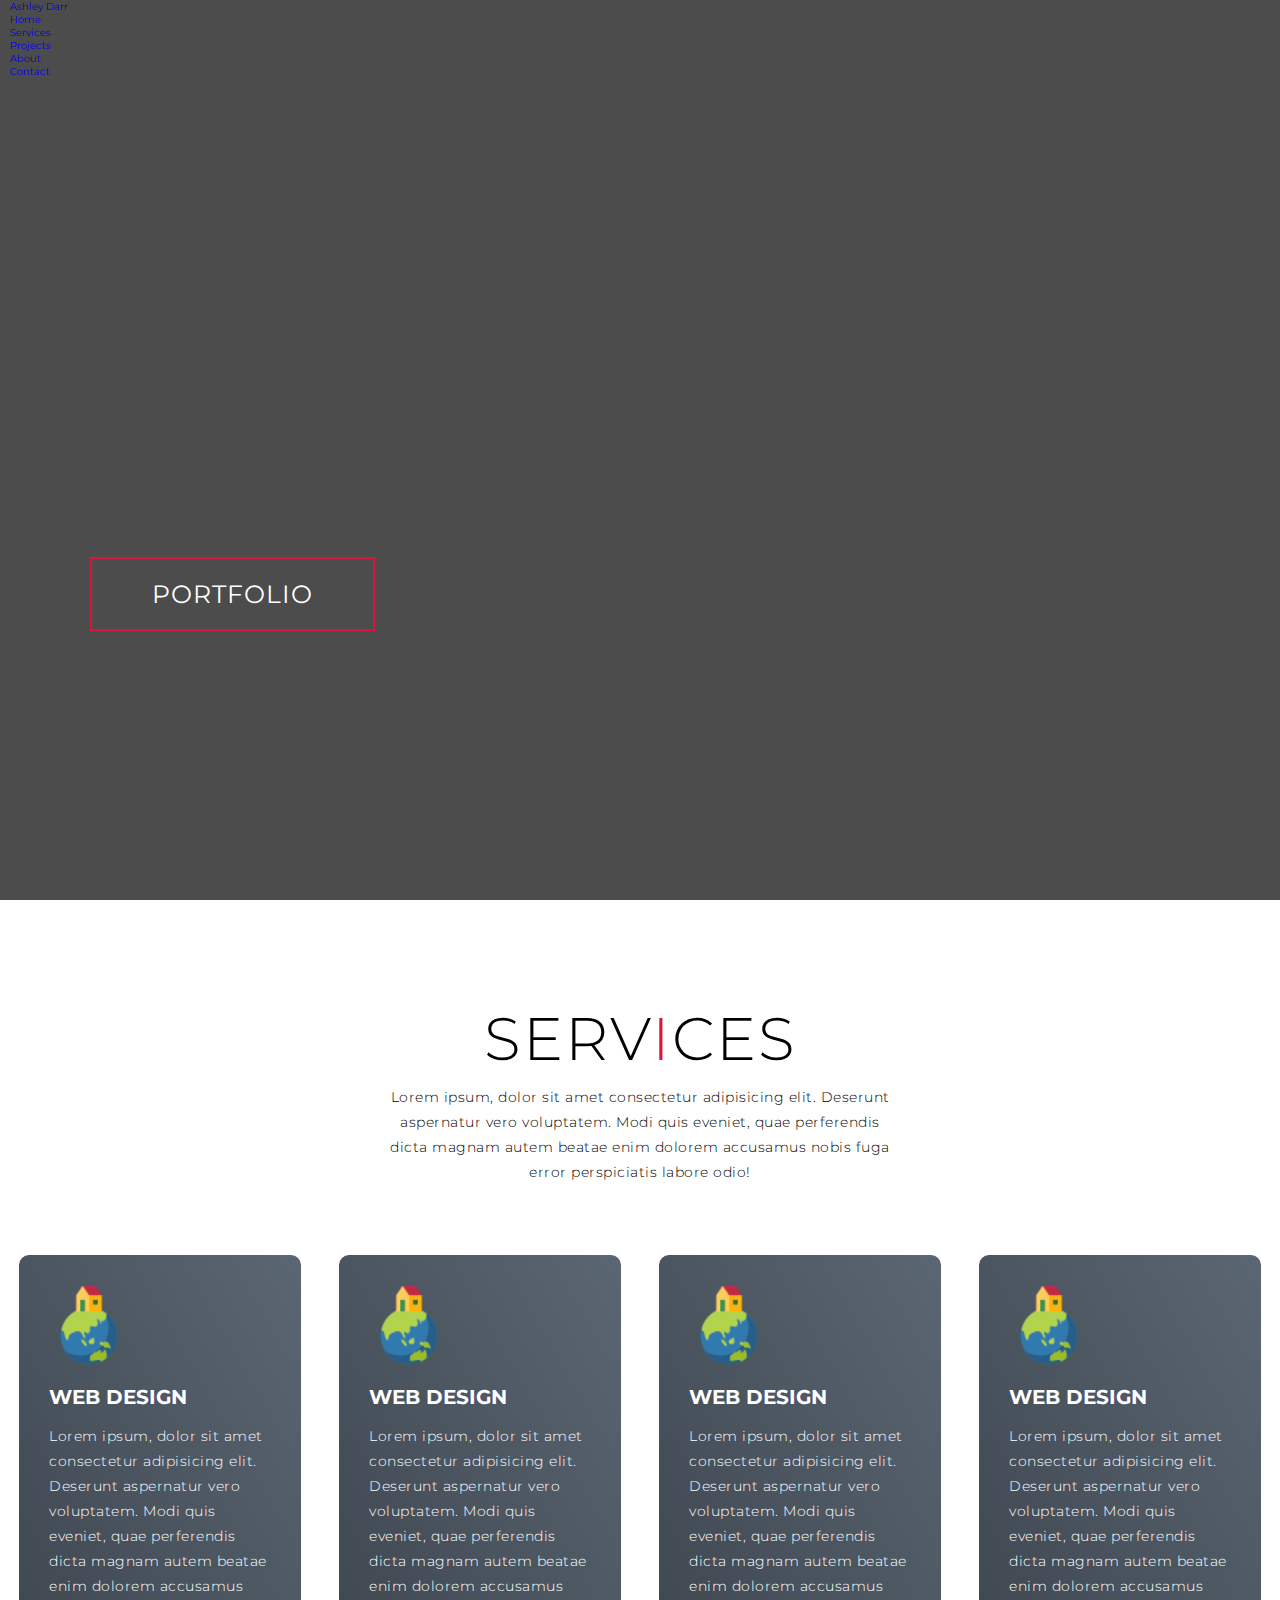
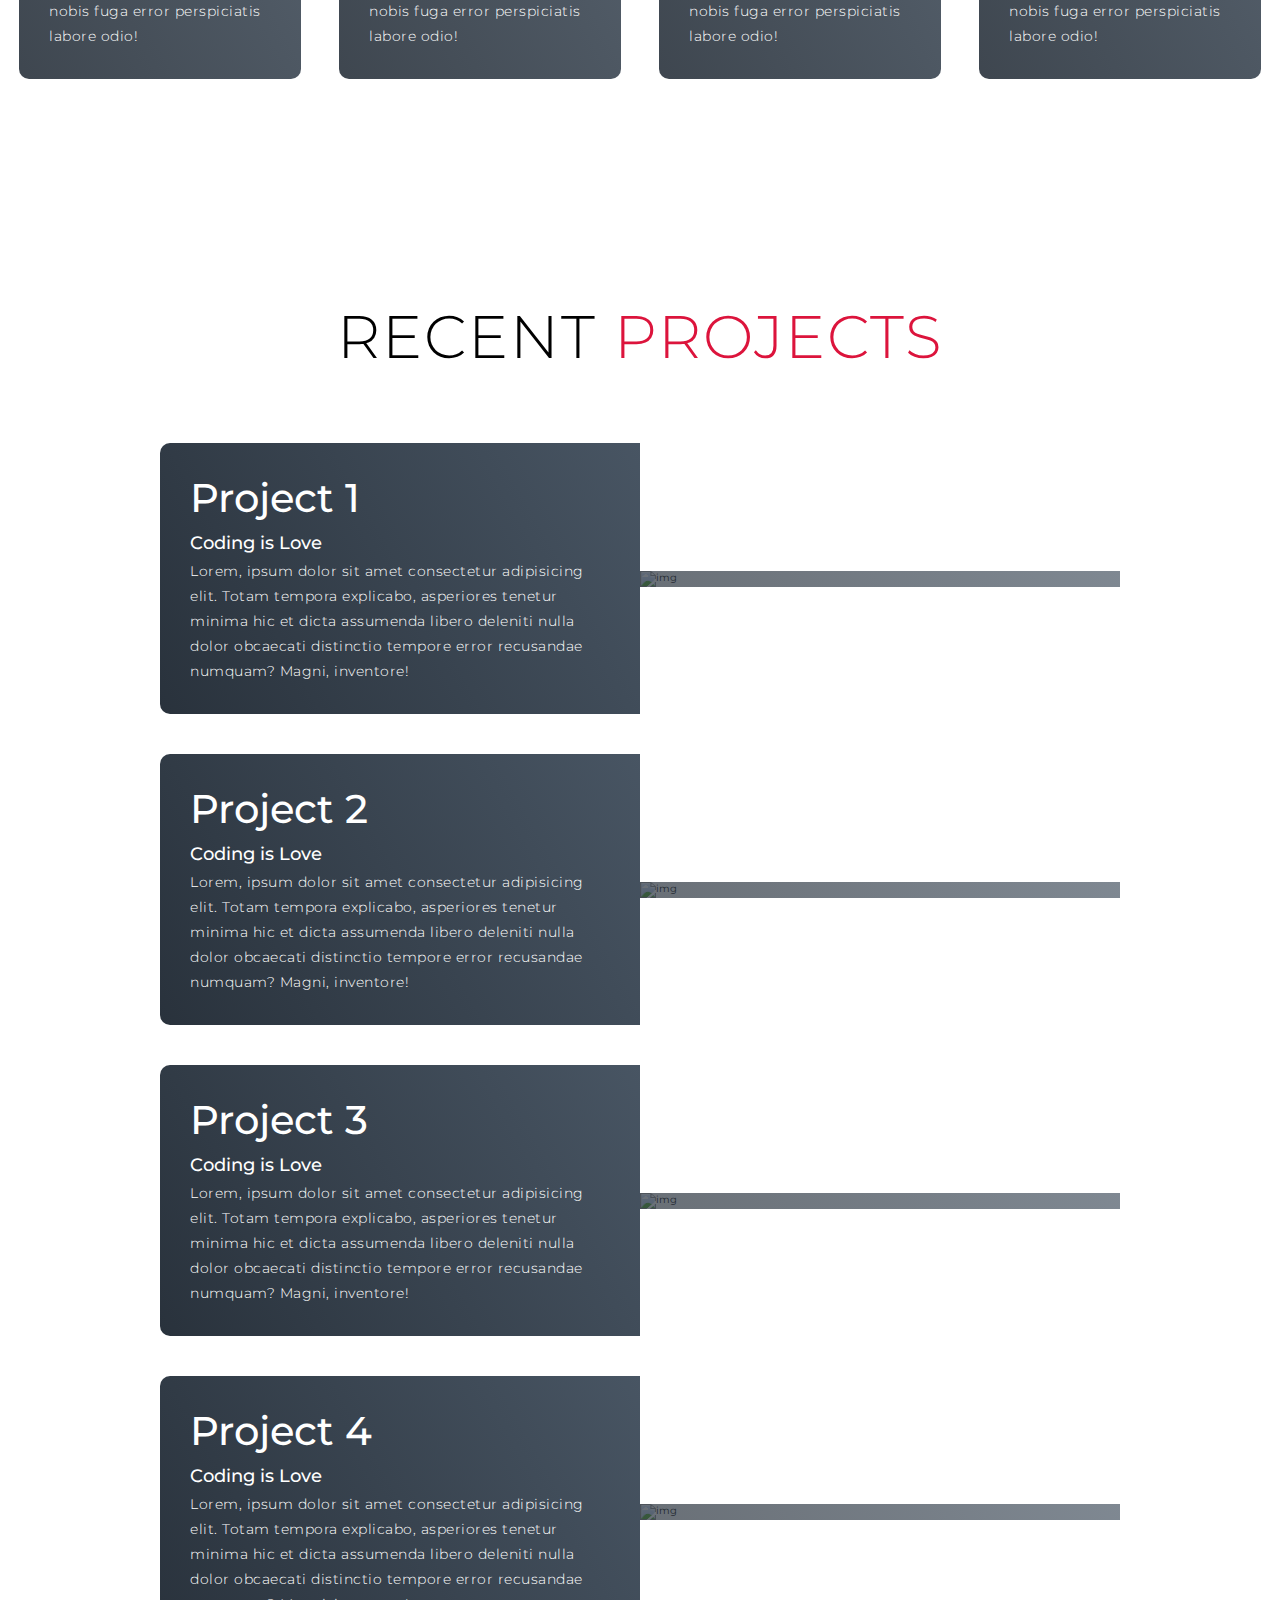
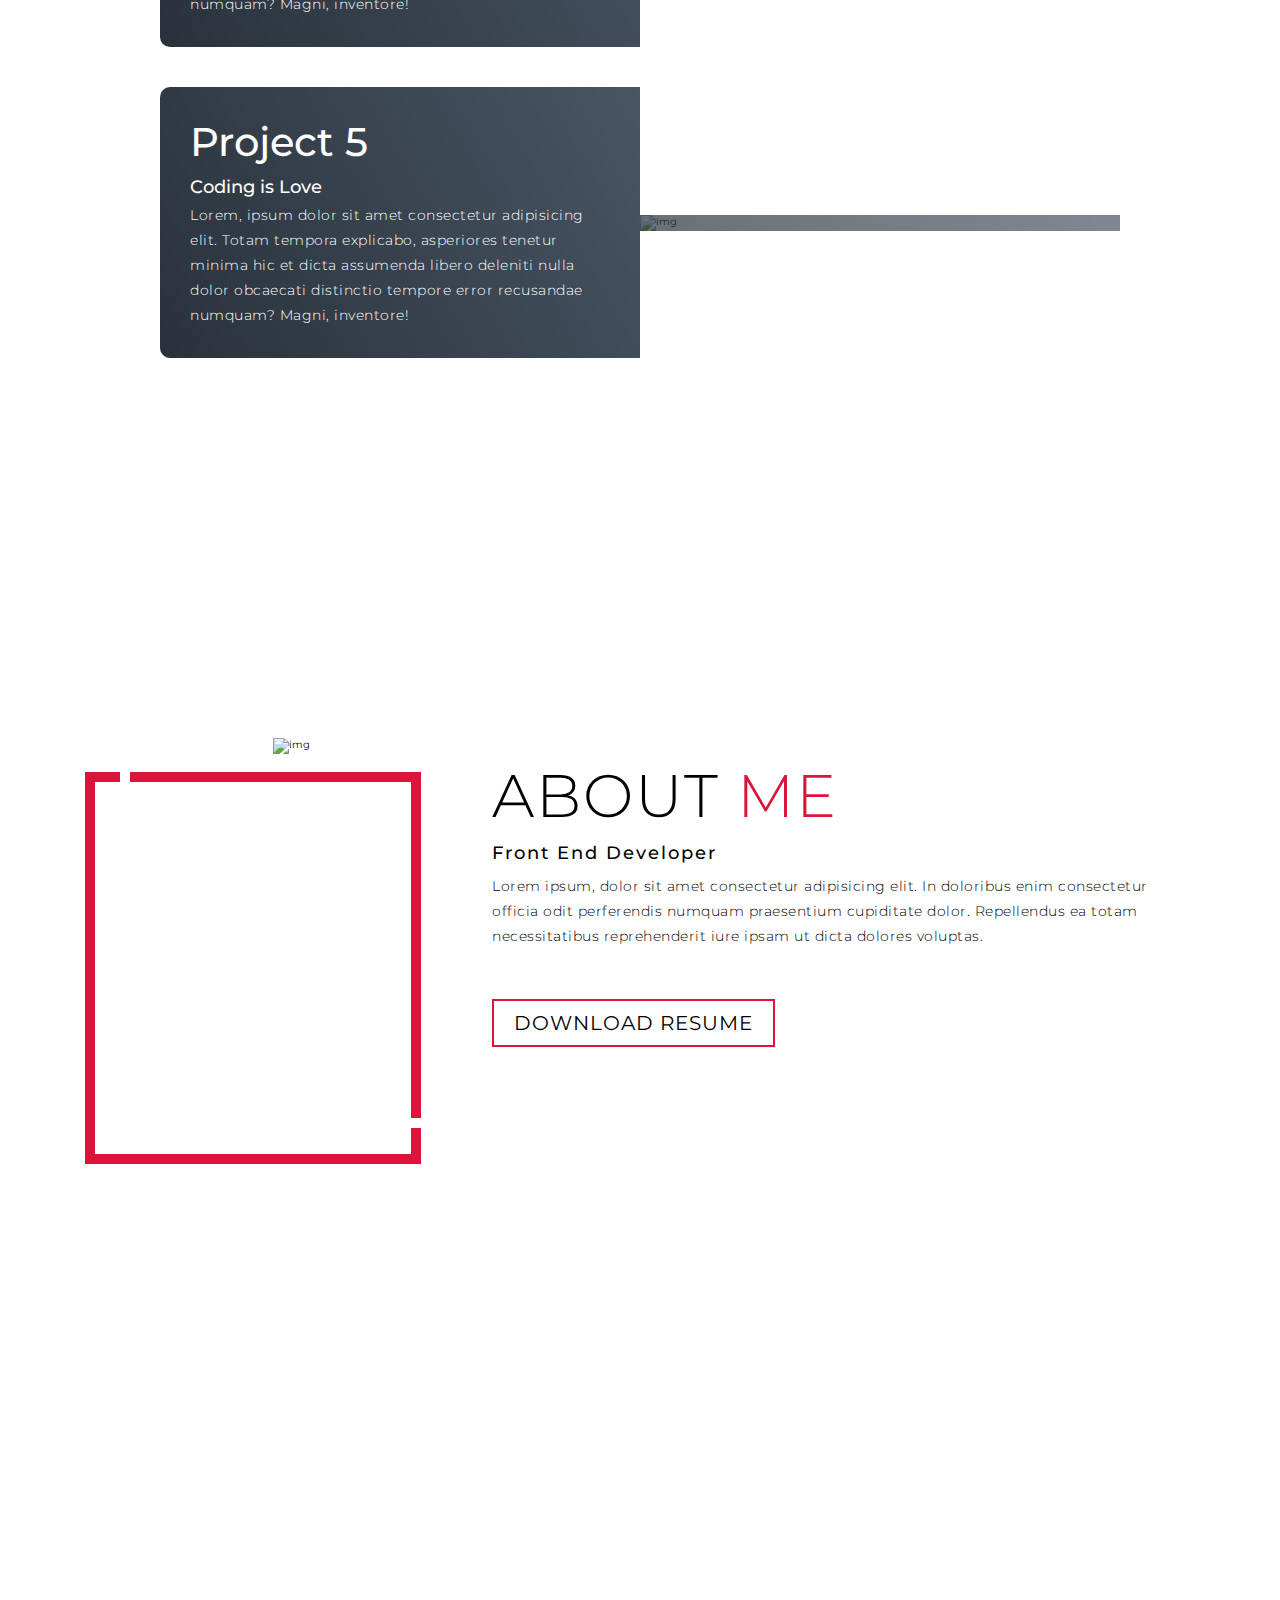
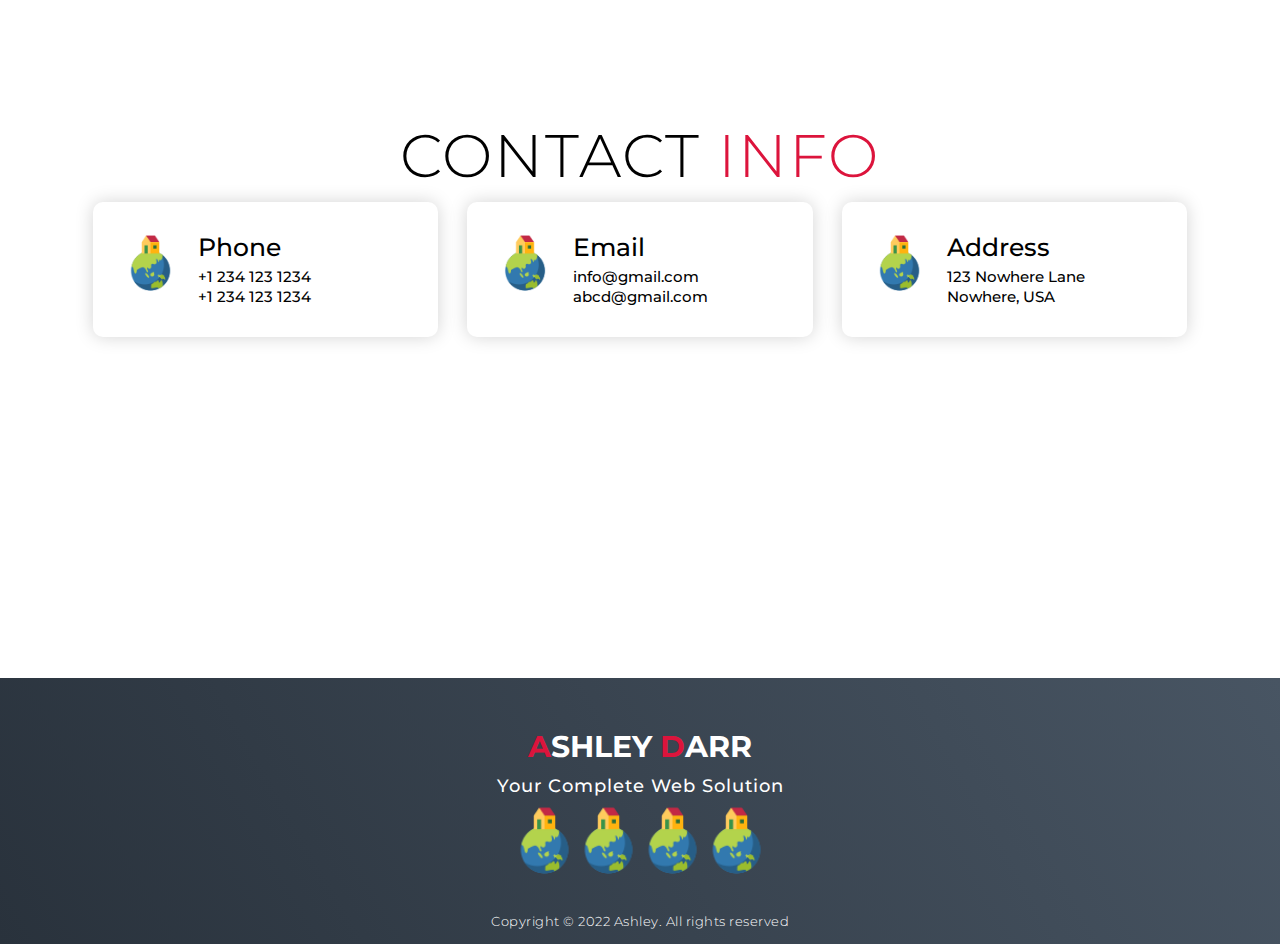
==== commit f93995e8: "Add app.js, clean styling." ====
--- a/ashleydarr.html
+++ b/ashleydarr.html
@@ -1,235 +1,240 @@
 <!DOCTYPE html>
 <html>
-    <head>
-        <meta charset="UTF-8">
-        <meta name="viewport" content="width=device-width, initial-scale=1.0">
-        <title>Ashley Darr</title> 
-        <link rel="stylesheet" href="./assets/CSS/style.css" />
-    </head>
-
-    <body>
-        <!-- Header -->
-        <section id="header">
-            <div class="nav-bar">
-                <div class="brand">
-                    <a href="#hero">
-                        <h1<span>A</span>shley <span>D</span>arr</h1>
-                    </a>
-                    <div class="nav-list">
-                        <div class ="bar"></div>
-                    </div>
-                    <ul>
-                        <li><a href="#hero" data-after="Home">Home</a></li>
-                        <li><a href="#services" data-after="Service">Services</a></li>
-                        <li><a href="#projects" data-after="Projects">Projects</a></li>
-                        <li><a href="#about" data-after="About">About</a></li>
-                        <li><a href="#contact" data-after="Contact">Contact</a></li>
-                    </ul>
-                </div>
-            </div>
-        </section>
-        <!-- End Header -->
-        
-        <!-- HERO SECTION -->
-        <section id="hero">
-            <div class="hero container">
-                <div>
-                    <h1>Hello, <span></span></h1>
-                    <h1>My Name is<span></span></h1> 
-                    <h1>Ashley<span></span></h1>
-                    <a href="#" type="button" class="cta">Portfolio</a>
-                </div>
-            </div>
-        </section>
-        <!-- END OF HERO SECTION --> 
-
-        <!-- SERVICE SECTION-->
-        <section id="services">
-            <div class="services container">
-                <div class="service-top">
-                    <h1 class="section-title">Serv<span>i</span>ces</h1>
-                    <p> Lorem ipsum, dolor sit amet consectetur adipisicing elit. Deserunt aspernatur vero voluptatem. Modi quis eveniet, quae perferendis dicta magnam autem beatae enim dolorem accusamus nobis fuga error perspiciatis labore odio!</p>
-                </div>
-                <div class="service-bottom">
-                    <div class="service-item">
-                        <div class="icon"><img src="./assets/Images/home.png"/></div>
-                        <h2>Web Design</h2>
-                        <p>Lorem ipsum, dolor sit amet consectetur adipisicing elit. Deserunt aspernatur vero voluptatem. Modi quis eveniet, quae perferendis dicta magnam autem beatae enim dolorem accusamus nobis fuga error perspiciatis labore odio!</p>
-                    </div>
-                    <div class="service-item">
-                        <div class="icon"><img src="./assets/Images/home.png"/></div>
-                        <h2>Web Design</h2>
-                        <p>Lorem ipsum, dolor sit amet consectetur adipisicing elit. Deserunt aspernatur vero voluptatem. Modi quis eveniet, quae perferendis dicta magnam autem beatae enim dolorem accusamus nobis fuga error perspiciatis labore odio!</p>
-                    </div>
-                    <div class="service-item">
-                        <div class="icon"><img src="./assets/Images/home.png"/></div>
-                        <h2>Web Design</h2>
-                        <p>Lorem ipsum, dolor sit amet consectetur adipisicing elit. Deserunt aspernatur vero voluptatem. Modi quis eveniet, quae perferendis dicta magnam autem beatae enim dolorem accusamus nobis fuga error perspiciatis labore odio!</p>
-                    </div>
-                    <div class="service-item">
-                        <div class="icon"><img src="./assets/Images/home.png"/></div>
-                        <h2>Web Design</h2>
-                        <p>Lorem ipsum, dolor sit amet consectetur adipisicing elit. Deserunt aspernatur vero voluptatem. Modi quis eveniet, quae perferendis dicta magnam autem beatae enim dolorem accusamus nobis fuga error perspiciatis labore odio!</p>
-                    </div>
-                </div>
-        </section>
-        <!-- END OF SERVICE SECTION-->
-
-        <!-- PROJECTS SECTION-->
-        <section id="projects">
-            <div class="projects container">
-                <div class="projects-header">
-                    <h1 class="section-title">Recent <span>Projects</span></h1>
-                </div>
-                <div class="all-projects">
-                    <div class="project-item">
-                        <div class="project-info">
-                            <h1>Project 1</h1>
-                            <h2>Coding is Love</h2>
-                            <p> Lorem, ipsum dolor sit amet consectetur adipisicing elit. 
-                            Totam tempora explicabo, asperiores tenetur minima hic et dicta 
-                            assumenda libero deleniti nulla dolor obcaecati distinctio tempore
-                            error recusandae numquam? Magni, inventore!</p>
-                        </div>
-                        <div class="project-img">
-                            <img src="./assets/Images/ashley.png" alt="img">
-                        </div>
-                    </div>
-                    <div class="project-item">
-                        <div class="project-info">
-                            <h1>Project 2</h1>
-                            <h2>Coding is Love</h2>
-                            <p> Lorem, ipsum dolor sit amet consectetur adipisicing elit. 
-                            Totam tempora explicabo, asperiores tenetur minima hic et dicta 
-                            assumenda libero deleniti nulla dolor obcaecati distinctio tempore
-                            error recusandae numquam? Magni, inventore!</p>
-                        </div>
-                        <div class="project-img">
-                            <img src="./assets/Images/ashley.png" alt="img">
-                        </div>
-                    </div>
-                    <div class="project-item">
-                        <div class="project-info">
-                            <h1>Project 3</h1>
-                            <h2>Coding is Love</h2>
-                            <p> Lorem, ipsum dolor sit amet consectetur adipisicing elit. 
-                            Totam tempora explicabo, asperiores tenetur minima  hic et dicta 
-                            assumenda libero deleniti nulla dolor obcaecati distinctio tempore
-                            error recusandae numquam? Magni, inventore!</p>
-                        </div>
-                        <div class="project-img">
-                            <img src="./assets/Images/ashley.png" alt="img">
-                        </div>
-                    </div>
-                    <div class="project-item">
-                        <div class="project-info">
-                            <h1>Project 4</h1>
-                            <h2>Coding is Love</h2>
-                            <p> Lorem, ipsum dolor sit amet consectetur adipisicing elit. 
-                            Totam tempora explicabo, asperiores tenetur minima hic et dicta 
-                            assumenda libero deleniti nulla dolor obcaecati distinctio tempore
-                            error recusandae numquam? Magni, inventore!</p>
-                        </div>
-                        <div class="project-img">
-                            <img src="./assets/Images/ashley.png" alt="img">
-                        </div>
-                    </div>
-                    <div class="project-item">
-                        <div class="project-info">
-                            <h1>Project 5</h1>
-                            <h2>Coding is Love</h2>
-                            <p> Lorem, ipsum dolor sit amet consectetur adipisicing elit. 
-                            Totam tempora explicabo, asperiores tenetur minima hic et dicta 
-                            assumenda libero deleniti nulla dolor obcaecati distinctio tempore
-                            error recusandae numquam? Magni, inventore!</p>
-                        </div>
-                        <div class="project-img">
-                            <img src="./assets/Images/ashley.png" alt="img">
-                        </div>
-                    </div>
-                </div>
-            </div>
-        </section>
-        <!-- END OF PROJECTS SECTION-->
-
-        <!-- ABOUT SECTION-->
-        <section id="about">
-            <div class="about container">
-                <div class="col-left">
-                    <div class="about-img">
-                        <img src="./assets/Images/darr.png" alt="img">
-                    </div>
-                </div>
-                <div class="col-right">
-                    <h1 class="section-title">About <span>me</span></h1>
-                    <h2>Front End Developer</h2>
-                    <p> Lorem ipsum, dolor sit amet consectetur adipisicing elit. In doloribus 
-                    enim consectetur officia odit perferendis numquam praesentium cupiditate
-                    dolor. Repellendus ea totam necessitatibus reprehenderit iure ipsam ut 
-                    dicta dolores voluptas.</p>
-                    <a href="#" class="cta">Download Resume</a>
-                </div>
-            </div>
-            </div>
-        </section>
-        <!-- END OF ABOUT SECTION-->
-
-        <!-- CONTACT SECTION-->
-        <section id="contact">
-            <div class="contact container">
-                <div><h1 class="section-title">Contact <span>info</span></h1></div>
-                <div class="contact-items">
-                    <div class="contact-item">
-                        <div class="icon"><img src="./assets/Images/home.png"/></div>
-                        <div class="contact-info">
-                            <h1>Phone</h1>
-                            <h2>+1 234 123 1234</h2>
-                            <h2>+1 234 123 1234</h2>
-                        </div> 
-                    </div>
-                    <div class="contact-item">
-                        <div class="icon"><img src="./assets/Images/home.png"/></div>
-                        <div class="contact-info">
-                            <h1>Email</h1>
-                            <h2>info@gmail.com</h2>
-                            <h2>abcd@gmail.com</h2>
-                        </div> 
-                    </div>
-                    <div class="contact-item">
-                        <div class="icon"><img src="./assets/Images/home.png"/></div>
-                        <div class="contact-info">
-                            <h1>Address</h1>
-                            <h2>123 Nowhere Lane</h2>
-                            <h2>Nowhere, USA</h2>
-                        </div> 
-                    </div>
-                </div>
-            </div>
-        </section>
-        <!-- END OF CONTACT SECTION-->
-
-        <!-- FOOTER SECTION-->
-        <section id="footer">
-            <div class="footer container">
-                <div class="brand"><h1><span>A</span>shley <span>D</span>arr</h1></div>
-                <h2>Your Complete Web Solution</h2>
-                <div class="social-icon">
-                    <div class="social item">
-                        <a href="#"><img src="assets/Images/home.png"></a>
-                    </div>
-                    <div class="social item">
-                        <a href="#"><img src="assets/Images/home.png"></a>
-                    </div>
-                    <div class="social item">
-                        <a href="#"><img src="assets/Images/home.png"></a>
-                    </div>
-                    <div class="social item">
-                        <a href="#"><img src="assets/Images/home.png"></a>
-                    </div>
-                </div>
-                <p> Copyright © 2022 Ashley. All rights reserved</p>
-            </div>
-        </section>
-        <!-- END OF FOOTER -->
-        <script src="./app.js"></script>
+
+<head>
+    <meta charset="UTF-8">
+    <meta name="viewport" content="width=device-width, initial-scale=1.0">
+    <link rel="stylesheet" href="./assets/CSS/style.css" />
+    <title>Ashley Darr</title> 
+</head>
+
+<body>
+        <!-- HEADER -->
+    <section id="header">
+        <div class="nav-bar">
+            <div class="brand">
+                <a href="#hero">
+                    <h1<span>A</span>shley <span>D</span>arr</h1>
+                </a>
+                <div class="nav-list">
+                    <div class ="bar"></div>
+                </div>
+                <ul>
+                    <li><a href="#hero" data-after="Home">Home</a></li>
+                    <li><a href="#services" data-after="Service">Services</a></li>
+                    <li><a href="#projects" data-after="Projects">Projects</a></li>
+                    <li><a href="#about" data-after="About">About</a></li>
+                    <li><a href="#contact" data-after="Contact">Contact</a></li>
+                </ul>
+            </div>
+        </div>
+    </section>
+    <!-- END OF HEADER -->
+
+    <!-- HERO SECTION -->
+    <section id="hero">
+        <div class="hero container">
+            <div>
+                <h1>Hello, <span></span></h1>
+                <h1>My Name is <span></span></h1> 
+                <h1>Ashley <span></span></h1>
+                <a href="#projects" type="button" class="cta">Portfolio</a>
+            </div>
+        </div>
+    </section>
+    <!-- END OF HERO SECTION --> 
+
+    <!-- SERVICE SECTION-->
+    <section id="services">
+        <div class="services container">
+            <div class="service-top">
+                <h1 class="section-title">Serv<span>i</span>ces</h1>
+                <p> Lorem ipsum, dolor sit amet consectetur adipisicing elit. Deserunt aspernatur vero voluptatem. Modi quis eveniet, quae perferendis dicta magnam autem beatae enim dolorem accusamus nobis fuga error perspiciatis labore odio!</p>
+            </div>
+            <div class="service-bottom">
+                <div class="service-item">
+                    <div class="icon"><img src="./assets/Images/home.png"/></div>
+                    <h2>Web Design</h2>
+                    <p>Lorem ipsum, dolor sit amet consectetur adipisicing elit. Deserunt aspernatur vero voluptatem. Modi quis eveniet, quae perferendis dicta magnam autem beatae enim dolorem accusamus nobis fuga error perspiciatis labore odio!</p>
+                </div>
+                <div class="service-item">
+                    <div class="icon"><img src="./assets/Images/home.png"/></div>
+                    <h2>Web Design</h2>
+                    <p>Lorem ipsum, dolor sit amet consectetur adipisicing elit. Deserunt aspernatur vero voluptatem. Modi quis eveniet, quae perferendis dicta magnam autem beatae enim dolorem accusamus nobis fuga error perspiciatis labore odio!</p>
+                </div>
+                <div class="service-item">
+                    <div class="icon"><img src="./assets/Images/home.png"/></div>
+                    <h2>Web Design</h2>
+                    <p>Lorem ipsum, dolor sit amet consectetur adipisicing elit. Deserunt aspernatur vero voluptatem. Modi quis eveniet, quae perferendis dicta magnam autem beatae enim dolorem accusamus nobis fuga error perspiciatis labore odio!</p>
+                </div>
+                <div class="service-item">
+                    <div class="icon"><img src="./assets/Images/home.png"/></div>
+                    <h2>Web Design</h2>
+                    <p>Lorem ipsum, dolor sit amet consectetur adipisicing elit. Deserunt aspernatur vero voluptatem. Modi quis eveniet, quae perferendis dicta magnam autem beatae enim dolorem accusamus nobis fuga error perspiciatis labore odio!</p>                    </div>
+                </div>
+            </div>
+        </div>
+    </section>
+    <!-- END OF SERVICE SECTION-->
+
+    <!-- PROJECTS SECTION-->
+    <section id="projects">
+        <div class="projects container">
+            <div class="projects-header">
+                <h1 class="section-title">Recent <span>Projects</span></h1>
+            </div>
+            <div class="all-projects">
+                <div class="project-item">
+                    <div class="project-info">
+                        <h1>Project 1</h1>
+                        <h2>Coding is Love</h2>
+                        <p> Lorem, ipsum dolor sit amet consectetur adipisicing elit.                             Totam tempora explicabo, asperiores tenetur minima hic et dicta 
+                        assumenda libero deleniti nulla dolor obcaecati distinctio tempore
+                        error recusandae numquam? Magni, inventore!</p>
+                    </div>
+                    <div class="project-img">
+                        <img src="./assets/Images/ashley.png" alt="img">
+                    </div>
+                </div>
+                <div class="project-item">
+                    <div class="project-info">
+                        <h1>Project 2</h1>
+                        <h2>Coding is Love</h2>
+                        <p> Lorem, ipsum dolor sit amet consectetur adipisicing elit. 
+                        Totam tempora explicabo, asperiores tenetur minima hic et dicta 
+                        assumenda libero deleniti nulla dolor obcaecati distinctio tempore
+                        error recusandae numquam? Magni, inventore!</p>
+                    </div>
+                    <div class="project-img">
+                        <img src="./assets/Images/ashley.png" alt="img">
+                    </div>
+                </div>
+                <div class="project-item">
+                    <div class="project-info">
+                        <h1>Project 3</h1>
+                        <h2>Coding is Love</h2>
+                        <p> Lorem, ipsum dolor sit amet consectetur adipisicing elit. 
+                        Totam tempora explicabo, asperiores tenetur minima  hic et dicta 
+                        assumenda libero deleniti nulla dolor obcaecati distinctio tempore
+                        error recusandae numquam? Magni, inventore!</p>
+                    </div>
+                    <div class="project-img">
+                        <img src="./assets/Images/ashley.png" alt="img">
+                    </div>
+                </div>
+                <div class="project-item">
+                    <div class="project-info">
+                        <h1>Project 4</h1>
+                        <h2>Coding is Love</h2>
+                        <p> Lorem, ipsum dolor sit amet consectetur adipisicing elit. 
+                        Totam tempora explicabo, asperiores tenetur minima hic et dicta 
+                        assumenda libero deleniti nulla dolor obcaecati distinctio tempore
+                        error recusandae numquam? Magni, inventore!</p>
+                    </div>
+                    <div class="project-img">
+                        <img src="./assets/Images/ashley.png" alt="img">
+                    </div>
+                </div>
+                <div class="project-item">
+                    <div class="project-info">
+                        <h1>Project 5</h1>
+                        <h2>Coding is Love</h2>
+                        <p> Lorem, ipsum dolor sit amet consectetur adipisicing elit. 
+                        Totam tempora explicabo, asperiores tenetur minima hic et dicta 
+                        assumenda libero deleniti nulla dolor obcaecati distinctio tempore
+                        error recusandae numquam? Magni, inventore!</p>
+                    </div>
+                    <div class="project-img">
+                        <img src="./assets/Images/ashley.png" alt="img">
+                    </div>
+                </div>
+            </div>
+        </div>
+    </section>
+    <!-- END OF PROJECTS SECTION-->
+
+    <!-- ABOUT SECTION-->
+    <section id="about">
+        <div class="about container">
+            <div class="col-left">
+                <div class="about-img">
+                    <img src="./assets/Images/darr.png" alt="img">
+                </div>
+            </div>
+            <div class="col-right">
+                <h1 class="section-title">About <span>me</span></h1>
+                <h2>Front End Developer</h2>
+                <p> Lorem ipsum, dolor sit amet consectetur adipisicing elit. In doloribus 
+                enim consectetur officia odit perferendis numquam praesentium cupiditate
+                dolor. Repellendus ea totam necessitatibus reprehenderit iure ipsam ut 
+                dicta dolores voluptas.</p>
+                <a href="#" class="cta">Download Resume</a>
+            </div>
+        </div>
+        </div>
+    </section>
+    <!-- END OF ABOUT SECTION-->
+
+    <!-- CONTACT SECTION-->
+    <section id="contact">
+        <div class="contact container">
+            <div>
+                <h1 class="section-title">Contact <span>info</span></h1>
+            </div>
+            <div class="contact-items">
+                <div class="contact-item">
+                    <div class="icon"><img src="./assets/Images/home.png"/></div>
+                    <div class="contact-info">
+                        <h1>Phone</h1>
+                        <h2>+1 234 123 1234</h2>
+                        <h2>+1 234 123 1234</h2>
+                    </div> 
+                </div>
+                <div class="contact-item">
+                    <div class="icon"><img src="./assets/Images/home.png"/></div>
+                    <div class="contact-info">
+                        <h1>Email</h1>
+                        <h2>info@gmail.com</h2>
+                        <h2>abcd@gmail.com</h2>
+                    </div> 
+                </div>
+                <div class="contact-item">
+                    <div class="icon"><img src="./assets/Images/home.png"/></div>
+                    <div class="contact-info">
+                        <h1>Address</h1>
+                        <h2>123 Nowhere Lane</h2>
+                        <h2>Nowhere, USA</h2>
+                    </div> 
+                </div>
+            </div>
+        </div>
+    </section>
+    <!-- END OF CONTACT SECTION-->
+    
+    <!-- FOOTER SECTION-->
+    <section id="footer">
+        <div class="footer container">
+             <div class="brand"><h1><span>A</span>shley <span>D</span>arr</h1></div>
+            <h2>Your Complete Web Solution</h2>
+            <div class="social-icon">
+                <div class="social item">
+                    <a href="#"><img src="assets/Images/home.png"/></a>
+                </div>
+                <div class="social item">
+                    <a href="#"><img src="assets/Images/home.png"/></a>
+                </div>
+                <div class="social item">
+                    <a href="#"><img src="assets/Images/home.png"/></a>
+                </div>
+                <div class="social item">
+                    <a href="#"><img src="assets/Images/home.png"/></a>
+                </div>
+            </div>
+            <p> Copyright © 2022 Ashley. All rights reserved</p>
+        </div>
+    </section>
+    <!-- END OF FOOTER -->
+    <script src="./assets/app.js"></script>
+</body>
+
 </html>--- a/assets/CSS/style.css
+++ b/assets/CSS/style.css
@@ -7,6 +7,7 @@
 html {
     font-size: 10px;
     font-family: 'Montserrat', sans-serif;
+    scroll-behavior: smooth;
 }
 a {
     text-decoration: none;
@@ -25,9 +26,11 @@
 }
 p {
     color: black;
-    text-align: left;
     font-size: 1.4rem;
-    line-height: 1.9rem;
+    margin-top: 5px;
+    line-height: 2.5rem;
+    font-weight: 300;
+    letter-spacing: 0.05rem;
 }
 .section-title {
     font-size: 4rem;
@@ -35,7 +38,7 @@
     color:black; 
     margin-bottom: 10px;
     text-transform: uppercase;
-    letter-spacing: .2rem;
+    letter-spacing: 0.2rem;
     text-align: center;
 }
 .section-title span {
@@ -51,7 +54,7 @@
     text-transform: uppercase;
     letter-spacing: .1rem;
     margin-top: 30px;
-    transition: .3s ease background-color;
+    transition: .3s ease;
     transition-property: background-color, color;
 }
 .cta:hover {
@@ -66,21 +69,150 @@
 .brand h1 span {
     color: crimson;
 }
+/* HEADER SECTION */
+#header {
+	position: fixed;
+	z-index: 1000;
+	left: 0;
+	top: 0;
+	width: 100vw;
+	height: auto;
+}
+#header .header {
+	min-height: 8vh;
+	background-color: rgba(31, 30, 30, 0.24);
+	transition: 0.3s ease background-color;
+}
+#header .nav-bar {
+	display: flex;
+	align-items: center;
+	justify-content: space-between;
+	width: 100%;
+	height: 100%;
+	max-width: 1300px;
+	padding: 0 10px;
+}
+#header .nav-list ul {
+	list-style: none;
+	position: absolute;
+	background-color: rgb(31, 30, 30);
+	width: 100vw;
+	height: 100vh;
+	left: 100%;
+	top: 0;
+	display: flex;
+	flex-direction: column;
+	justify-content: center;
+	align-items: center;
+	z-index: 1;
+	overflow-x: hidden;
+	transition: 0.5s ease left;
+}
+#header .nav-list ul.active {
+	left: 0%;
+}
+#header .nav-list ul a {
+	font-size: 2.5rem;
+	font-weight: 500;
+	letter-spacing: 0.2rem;
+	text-decoration: none;
+	color: white;
+	text-transform: uppercase;
+	padding: 20px;
+	display: block;
+}
+#header .nav-list ul a::after {
+	content: attr(data-after);
+	position: absolute;
+	top: 50%;
+	left: 50%;
+	transform: translate(-50%, -50%) scale(0);
+	color: rgba(240, 248, 255, 0.021);
+	font-size: 13rem;
+	letter-spacing: 50px;
+	z-index: -1;
+	transition: 0.3s ease letter-spacing;
+}
+#header .nav-list ul li:hover a::after {
+	transform: translate(-50%, -50%) scale(1);
+	letter-spacing: initial;
+}
+#header .nav-list ul li:hover a {
+	color: crimson;
+}
+#header .hamburger {
+	height: 60px;
+	width: 60px;
+	display: inline-block;
+	border: 3px solid white;
+	border-radius: 50%;
+	position: relative;
+	display: flex;
+	align-items: center;
+	justify-content: center;
+	z-index: 100;
+	cursor: pointer;
+	transform: scale(0.8);
+	margin-right: 20px;
+}
+#header .hamburger:after {
+	position: absolute;
+	content: '';
+	height: 100%;
+	width: 100%;
+	border-radius: 50%;
+	border: 3px solid white;
+	animation: hamburger_puls 1s ease infinite;
+}
+#header .hamburger .bar {
+	height: 2px;
+	width: 30px;
+	position: relative;
+	background-color: white;
+	z-index: -1;
+}
+#header .hamburger .bar::after,
+#header .hamburger .bar::before {
+	content: '';
+	position: absolute;
+	height: 100%;
+	width: 100%;
+	left: 0;
+	background-color: white;
+	transition: 0.3s ease;
+	transition-property: top, bottom;
+}
+#header .hamburger .bar::after {
+	top: 8px;
+}
+#header .hamburger .bar::before {
+	bottom: 8px;
+}
+#header .hamburger.active .bar::before {
+	bottom: 0;
+}
+#header .hamburger.active .bar::after {
+	top: 0;
+}
+/* END OF HEADER SECTION */
+
 /* HERO SECTION */
 #hero {
     background-image: url("../Images/ashley.png");
     background-size: cover;
     background-position: top center;
     position: relative;
+    z-index: 1;
 }
 #hero::after {
+    content: '';
     position: absolute;
     left: 0;
     top: 0;
     height: 100%;
     width: 100%;
     background-color: black;
-    opacity: .7; 
+    opacity: 0.7; 
     z-index: -1;
 }
 #hero .hero{
@@ -111,14 +243,15 @@
 #hero h1 span {
     position: absolute;
     top: 0;
+    left: 0;
     height: 100%;
     width: 0%;
     background-color: crimson; 
     animation: text_reveal_box 1s ease;
-    animation-delay: .3s;
+    animation-delay: 0.3s;
 }
 #hero h1:nth-child(1) span{
-    animation-delay: .5s;
+    animation-delay: 0.5s;
 }
 #hero h1:nth-child(2) span{
     animation-delay: 1.5s;
@@ -137,16 +270,10 @@
     padding: 100px 0;
 }
 #services .service-top {
-    width: 500px;
-    max-margin: 0 auto;
-}
-#services .service-top p {
-    font-size: 1.4rem;
-    margin-top: 5px;
-    line-height: 2.5rem;
-    font-weight: 300px;
-    letter-spacing: .05rem;
-}
+    max-width: 500px;
+    margin: 0 auto;
+}
+
 #services .service-bottom {
     display: flex;
     align-items: center;
@@ -155,7 +282,6 @@
     margin-top: 50px;
 }
 #services .service-item {
-    color: white;
     flex-basis: 80%;
     display: flex;
     align-items: flex-start;
@@ -261,7 +387,7 @@
     height: 100%;
     width: 100%;
     background-image: linear-gradient(60deg, #29323c 0%, #485563 100%);
-    opacity: .7;
+    opacity: 0.7;
 }
 #projects .project-img img {
     transition: .3s ease transform;
@@ -325,8 +451,10 @@
     flex-direction: column;
     max-width: 1200px;
     margin: 0 auto;
+    width:90%;
 }
 #contact .contact-items {
+    /* max-width: 400px; */
     width: 400px;
 }
 #contact .contact-item {
@@ -395,7 +523,7 @@
     transition: .3s ease filter;
 }
 #footer .social-item:hover img {
-    filter:grayscale(0)
+    filter:grayscale(0);
 }
 #footer p {
     color: white;
@@ -405,6 +533,16 @@
 /* END OF FOOTER SECTION */
 
 /* Keyframes */
+@keyframes hamburger_puls {
+    0%{
+        opacity: 1;
+        transform: scale(1);
+    }
+    100%{
+        opacity: 0;
+        transform: scale(1.4);
+    }
+}
 @keyframes text_reveal_box {
     50%{
         width: 100%;
@@ -488,7 +626,7 @@
         border: 10px solid crimson;
     }
     #about .col-right {
-        text-aligh: left;
+        text-align: left;
         padding: 30px;
     }
     #about .col-right h1 {
@@ -508,11 +646,12 @@
         width: 100%;
         display: flex;
         flex-direction: row;
-        padding: 20px;
+        justify-content: space-evenly;
         margin: 0;
     }
     #contact .contact-item {
-        margin: 20px;
+        width: 30%;
+        margin: 0;
         flex-direction: row;
     }
     #contact .contact item .icon {
@@ -533,9 +672,31 @@
 
 /* Media Query For Desktop */
 @media only screen and (min-width: 1200px) {
-    #services .service-bottom .service-item {
-        flex-basis: 22%;
-        margin: 1.5%;
-    }
+	/* header */
+	#header .hamburger {
+		display: none;
+	}
+	#header .nav-list ul {
+		position: initial;
+		display: block;
+		height: auto;
+		width: fit-content;
+		background-color: transparent;
+	}
+	#header .nav-list ul li {
+		display: inline-block;
+	}
+	#header .nav-list ul li a {
+		font-size: 1.8rem;
+	}
+	#header .nav-list ul a:after {
+		display: none;
+	}
+	/* End header */
+
+	#services .service-bottom .service-item {
+		flex-basis: 22%;
+		margin: 1.5%;
+	}
 }
 /* End Media Query For Desktop */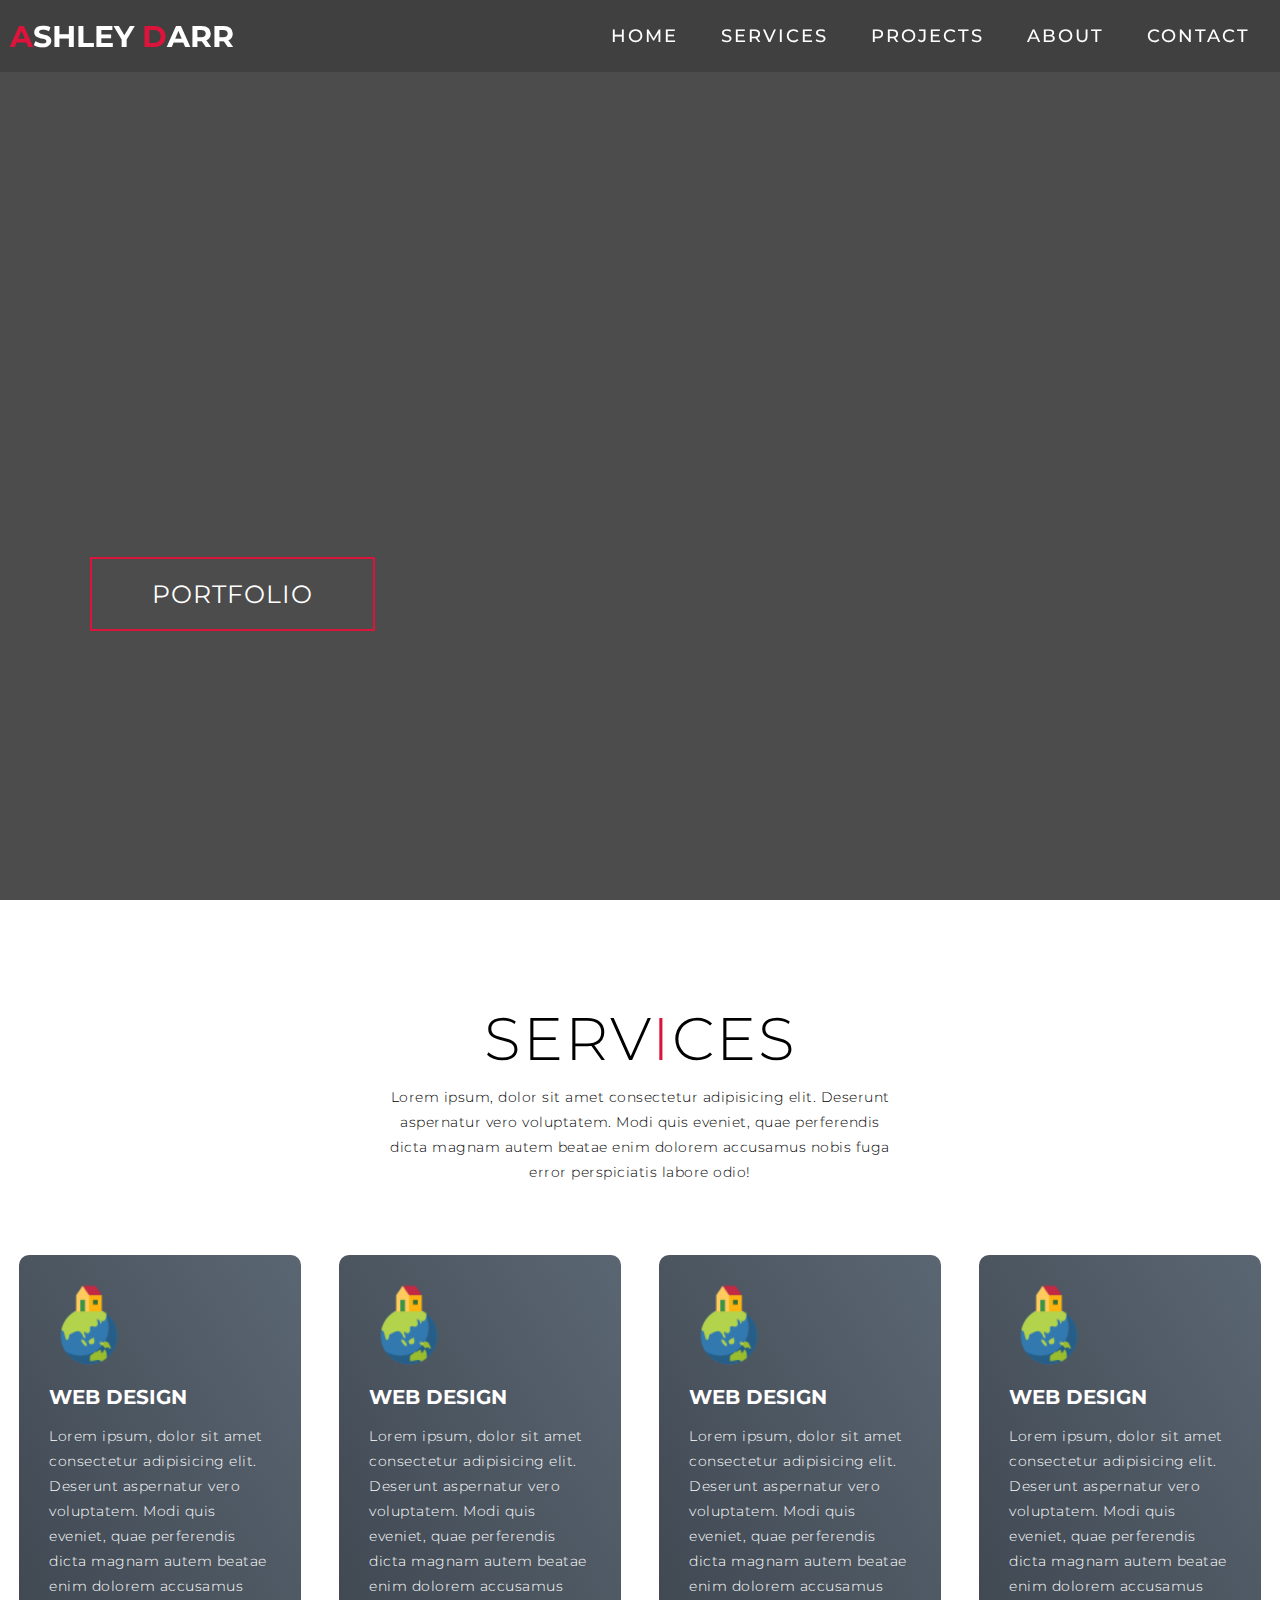
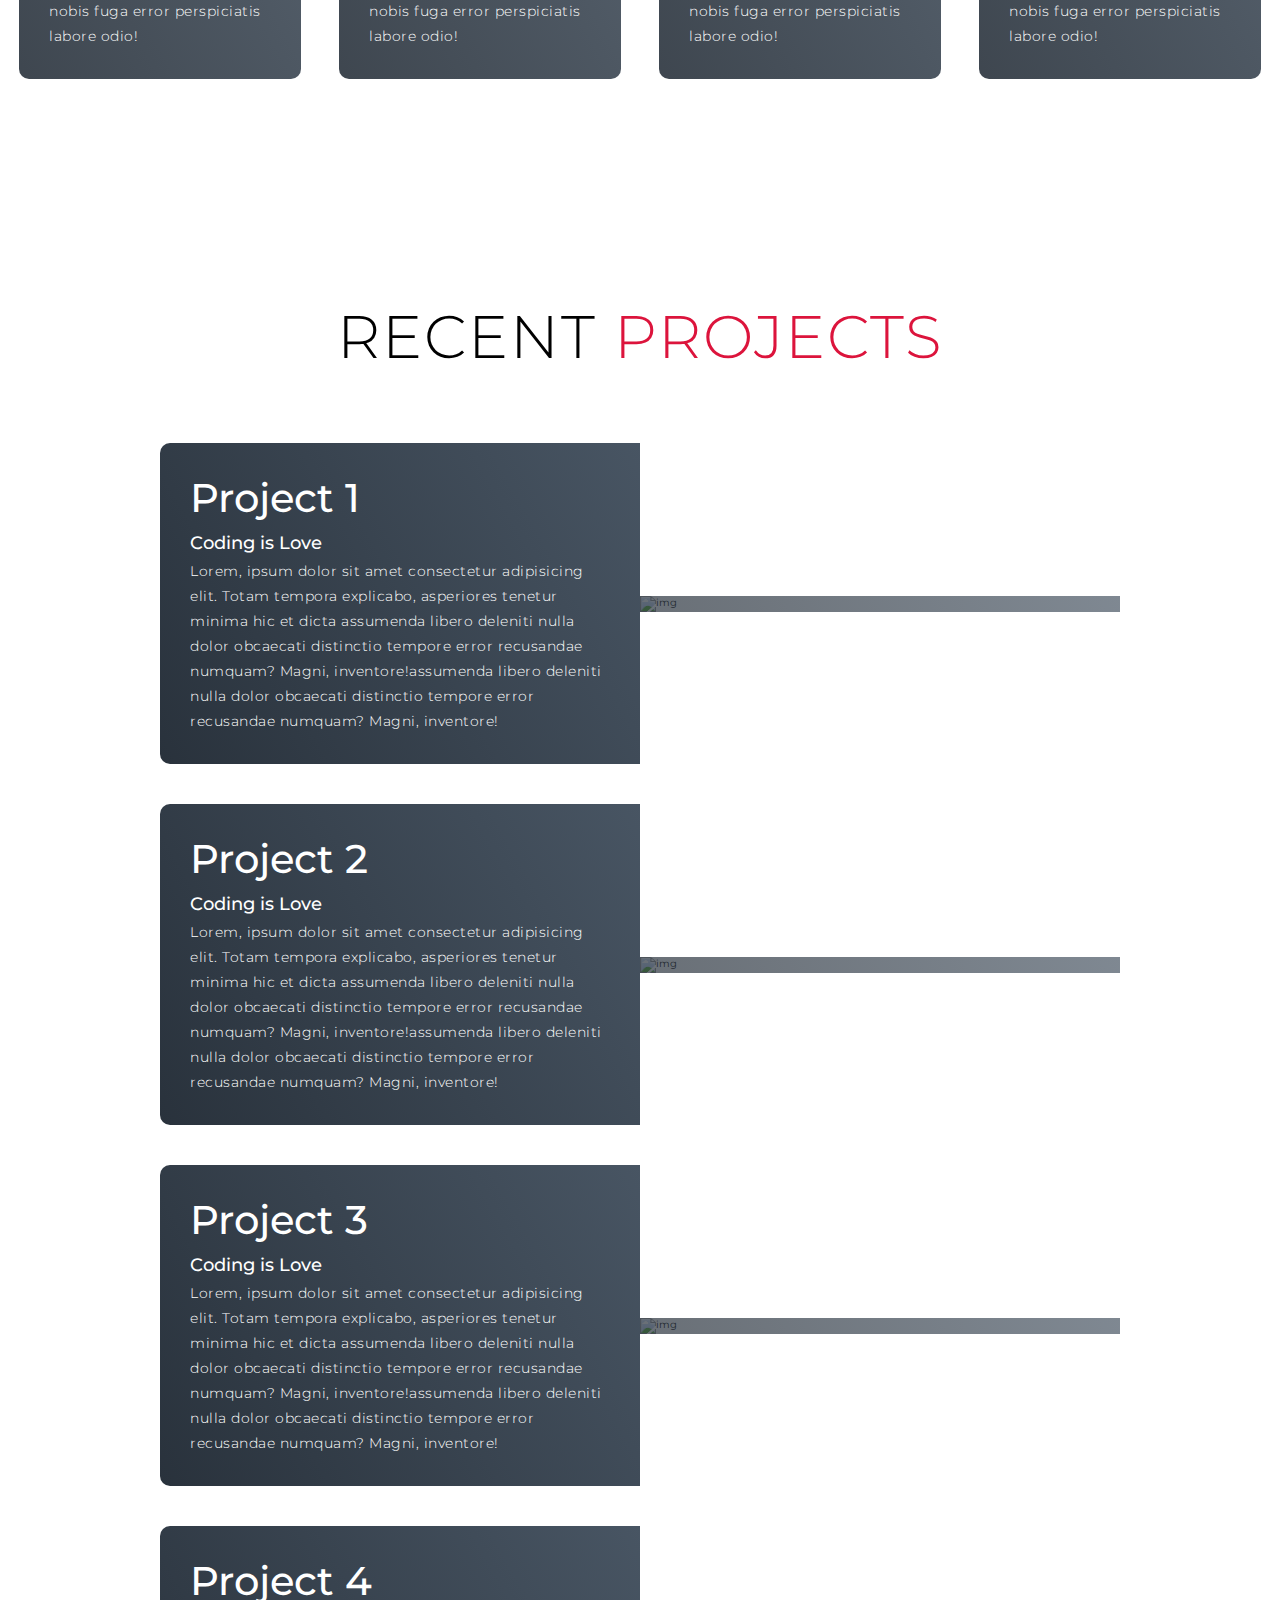
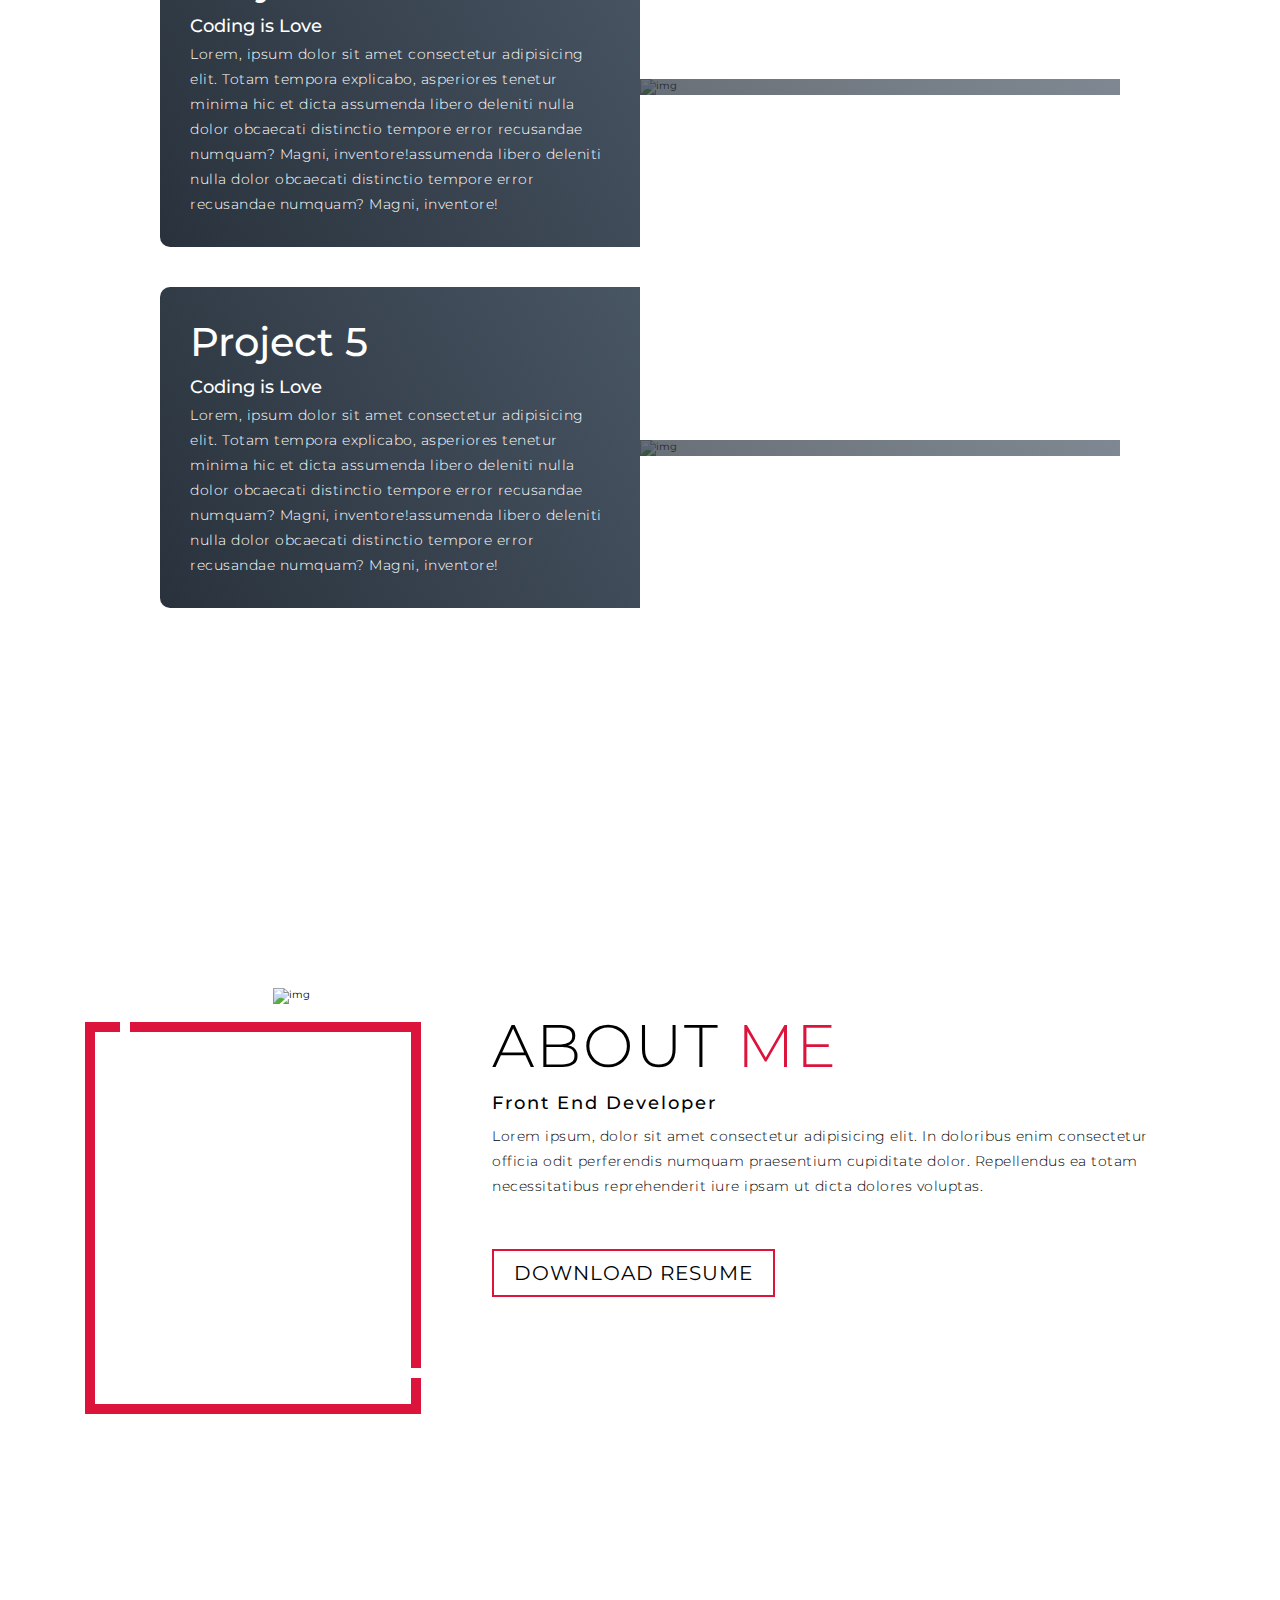
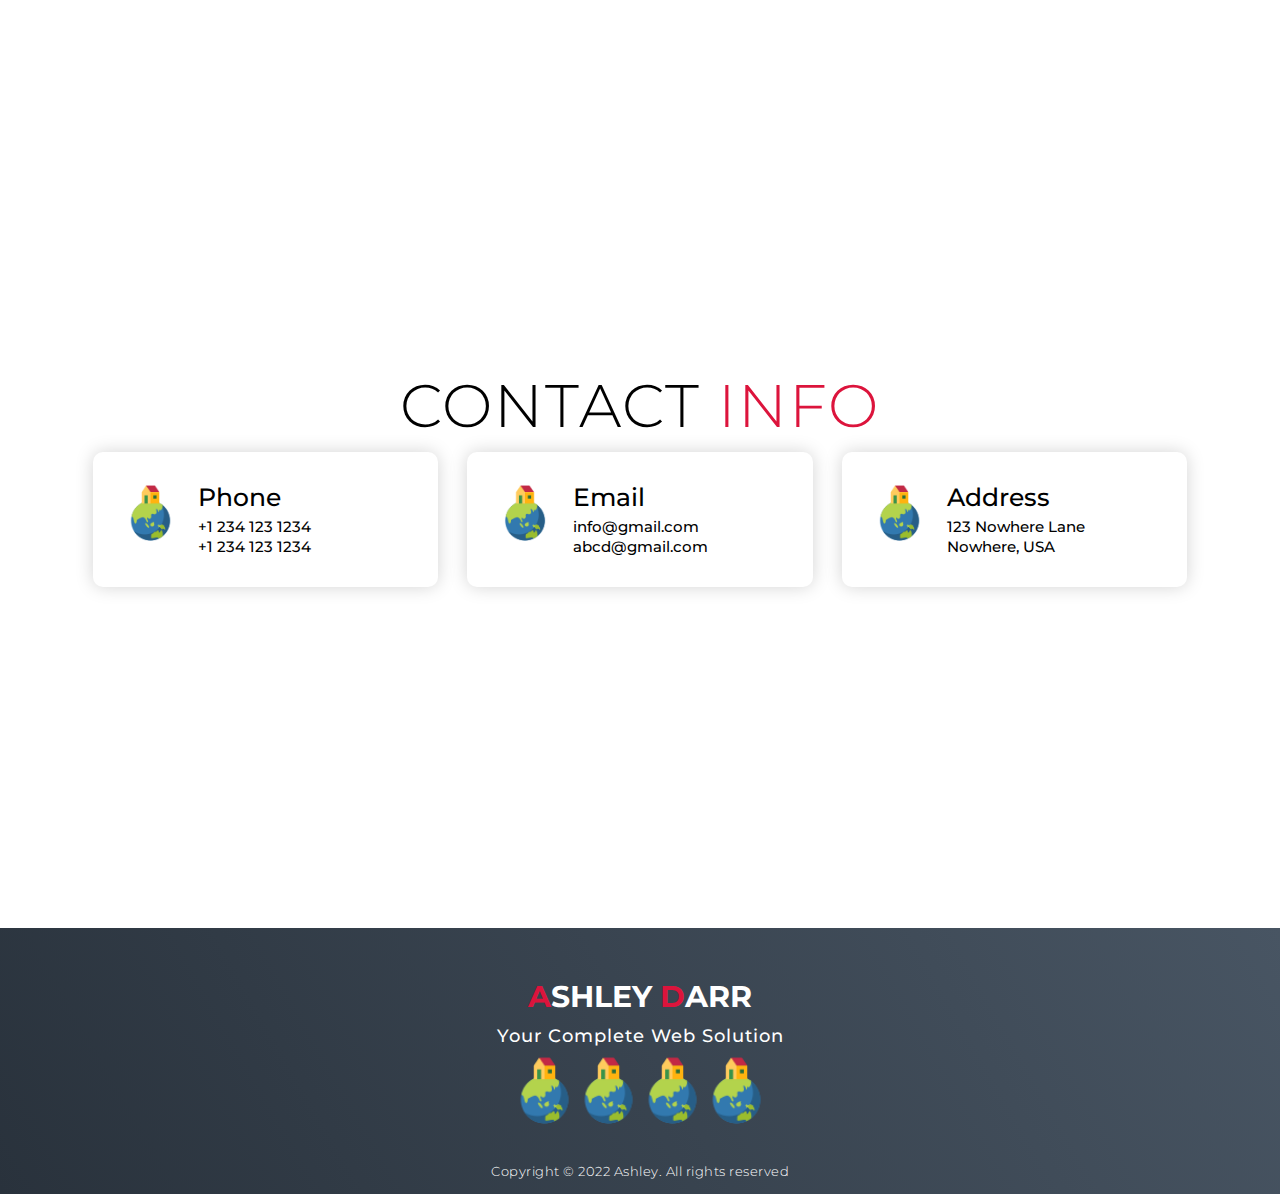
==== commit d12c280a: "Fix nav bar." ====
--- a/ashleydarr.html
+++ b/ashleydarr.html
@@ -4,28 +4,32 @@
 <head>
     <meta charset="UTF-8">
     <meta name="viewport" content="width=device-width, initial-scale=1.0">
-    <link rel="stylesheet" href="./assets/CSS/style.css" />
+    <link rel="stylesheet" href="./assets/CSS/style.css">
     <title>Ashley Darr</title> 
 </head>
 
 <body>
-        <!-- HEADER -->
+    <!-- HEADER -->
     <section id="header">
-        <div class="nav-bar">
-            <div class="brand">
-                <a href="#hero">
-                    <h1<span>A</span>shley <span>D</span>arr</h1>
-                </a>
+        <div class="header container">
+            <div class="nav-bar">
+                <div class="brand">
+                    <a href="#hero">
+                        <h1><span>A</span>shley <span>D</span>arr</h1>
+                    </a>
+                </div>
                 <div class="nav-list">
-                    <div class ="bar"></div>
-                </div>
-                <ul>
-                    <li><a href="#hero" data-after="Home">Home</a></li>
-                    <li><a href="#services" data-after="Service">Services</a></li>
-                    <li><a href="#projects" data-after="Projects">Projects</a></li>
-                    <li><a href="#about" data-after="About">About</a></li>
-                    <li><a href="#contact" data-after="Contact">Contact</a></li>
-                </ul>
+                    <div class="hamburger">
+                        <div class ="bar"></div>
+                    </div>
+                    <ul>
+                        <li><a href="#hero" data-after="Home">Home</a></li>
+                        <li><a href="#services" data-after="Service">Services</a></li>
+                        <li><a href="#projects" data-after="Projects">Projects</a></li>
+                        <li><a href="#about" data-after="About">About</a></li>
+                        <li><a href="#contact" data-after="Contact">Contact</a></li>
+                    </ul>
+                </div>
             </div>
         </div>
     </section>
@@ -88,9 +92,10 @@
                     <div class="project-info">
                         <h1>Project 1</h1>
                         <h2>Coding is Love</h2>
-                        <p> Lorem, ipsum dolor sit amet consectetur adipisicing elit.                             Totam tempora explicabo, asperiores tenetur minima hic et dicta 
-                        assumenda libero deleniti nulla dolor obcaecati distinctio tempore
-                        error recusandae numquam? Magni, inventore!</p>
+                        <p>Lorem, ipsum dolor sit amet consectetur adipisicing elit. Totam tempora explicabo, 
+                        asperiores tenetur minima hic et dicta assumenda libero deleniti nulla dolor obcaecati 
+                        distinctio tempore error recusandae numquam? Magni, inventore!assumenda libero deleniti 
+                        nulla dolor obcaecati distinctio tempore error recusandae numquam? Magni, inventore!</p>
                     </div>
                     <div class="project-img">
                         <img src="./assets/Images/ashley.png" alt="img">
@@ -100,10 +105,10 @@
                     <div class="project-info">
                         <h1>Project 2</h1>
                         <h2>Coding is Love</h2>
-                        <p> Lorem, ipsum dolor sit amet consectetur adipisicing elit. 
-                        Totam tempora explicabo, asperiores tenetur minima hic et dicta 
-                        assumenda libero deleniti nulla dolor obcaecati distinctio tempore
-                        error recusandae numquam? Magni, inventore!</p>
+                        <p>Lorem, ipsum dolor sit amet consectetur adipisicing elit. Totam tempora explicabo, 
+                        asperiores tenetur minima hic et dicta assumenda libero deleniti nulla dolor obcaecati 
+                        distinctio tempore error recusandae numquam? Magni, inventore!assumenda libero deleniti 
+                        nulla dolor obcaecati distinctio tempore error recusandae numquam? Magni, inventore!</p>
                     </div>
                     <div class="project-img">
                         <img src="./assets/Images/ashley.png" alt="img">
@@ -113,10 +118,10 @@
                     <div class="project-info">
                         <h1>Project 3</h1>
                         <h2>Coding is Love</h2>
-                        <p> Lorem, ipsum dolor sit amet consectetur adipisicing elit. 
-                        Totam tempora explicabo, asperiores tenetur minima  hic et dicta 
-                        assumenda libero deleniti nulla dolor obcaecati distinctio tempore
-                        error recusandae numquam? Magni, inventore!</p>
+                        <p>Lorem, ipsum dolor sit amet consectetur adipisicing elit. Totam tempora explicabo, 
+                        asperiores tenetur minima hic et dicta assumenda libero deleniti nulla dolor obcaecati 
+                        distinctio tempore error recusandae numquam? Magni, inventore!assumenda libero deleniti 
+                        nulla dolor obcaecati distinctio tempore error recusandae numquam? Magni, inventore!</p>
                     </div>
                     <div class="project-img">
                         <img src="./assets/Images/ashley.png" alt="img">
@@ -126,10 +131,10 @@
                     <div class="project-info">
                         <h1>Project 4</h1>
                         <h2>Coding is Love</h2>
-                        <p> Lorem, ipsum dolor sit amet consectetur adipisicing elit. 
-                        Totam tempora explicabo, asperiores tenetur minima hic et dicta 
-                        assumenda libero deleniti nulla dolor obcaecati distinctio tempore
-                        error recusandae numquam? Magni, inventore!</p>
+                        <p>Lorem, ipsum dolor sit amet consectetur adipisicing elit. Totam tempora explicabo, 
+                        asperiores tenetur minima hic et dicta assumenda libero deleniti nulla dolor obcaecati 
+                        distinctio tempore error recusandae numquam? Magni, inventore!assumenda libero deleniti 
+                        nulla dolor obcaecati distinctio tempore error recusandae numquam? Magni, inventore!</p>
                     </div>
                     <div class="project-img">
                         <img src="./assets/Images/ashley.png" alt="img">
@@ -139,10 +144,10 @@
                     <div class="project-info">
                         <h1>Project 5</h1>
                         <h2>Coding is Love</h2>
-                        <p> Lorem, ipsum dolor sit amet consectetur adipisicing elit. 
-                        Totam tempora explicabo, asperiores tenetur minima hic et dicta 
-                        assumenda libero deleniti nulla dolor obcaecati distinctio tempore
-                        error recusandae numquam? Magni, inventore!</p>
+                        <p>Lorem, ipsum dolor sit amet consectetur adipisicing elit. Totam tempora explicabo, 
+                        asperiores tenetur minima hic et dicta assumenda libero deleniti nulla dolor obcaecati 
+                        distinctio tempore error recusandae numquam? Magni, inventore!assumenda libero deleniti 
+                        nulla dolor obcaecati distinctio tempore error recusandae numquam? Magni, inventore!</p>
                     </div>
                     <div class="project-img">
                         <img src="./assets/Images/ashley.png" alt="img">
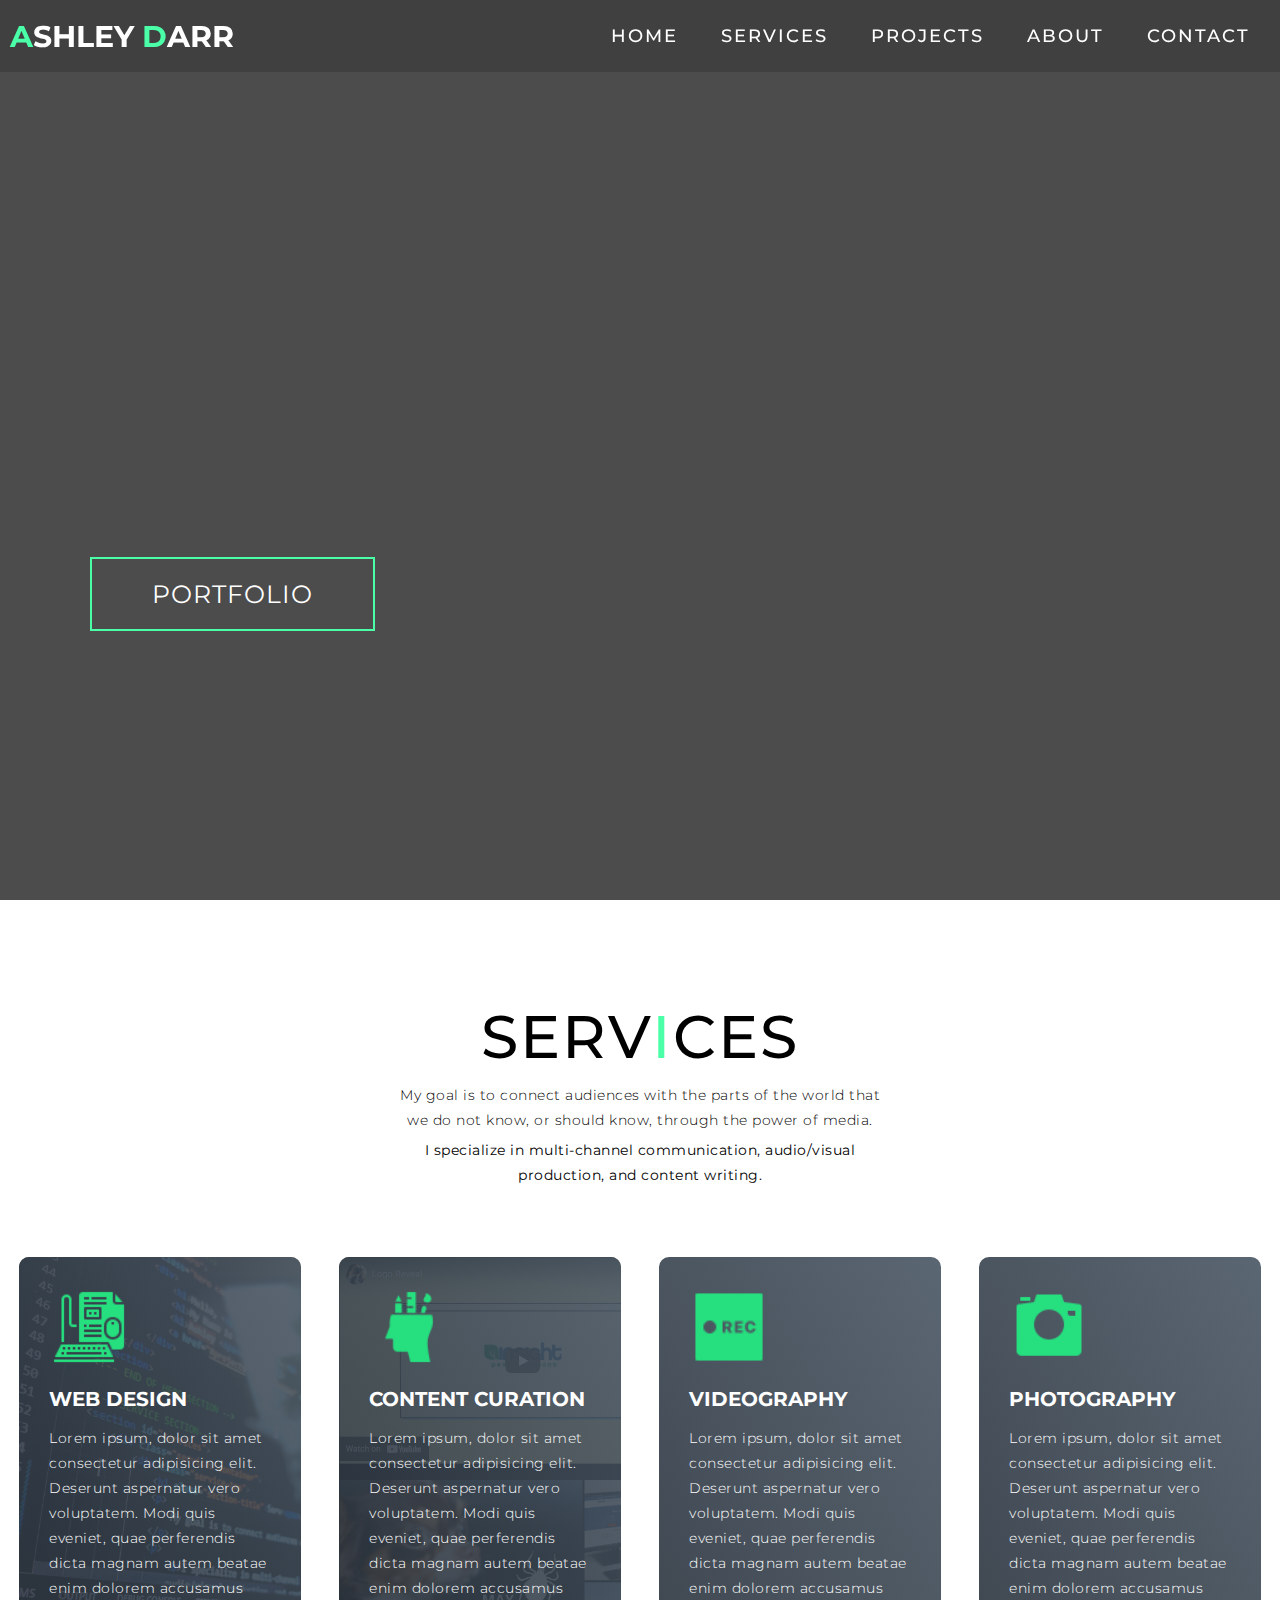
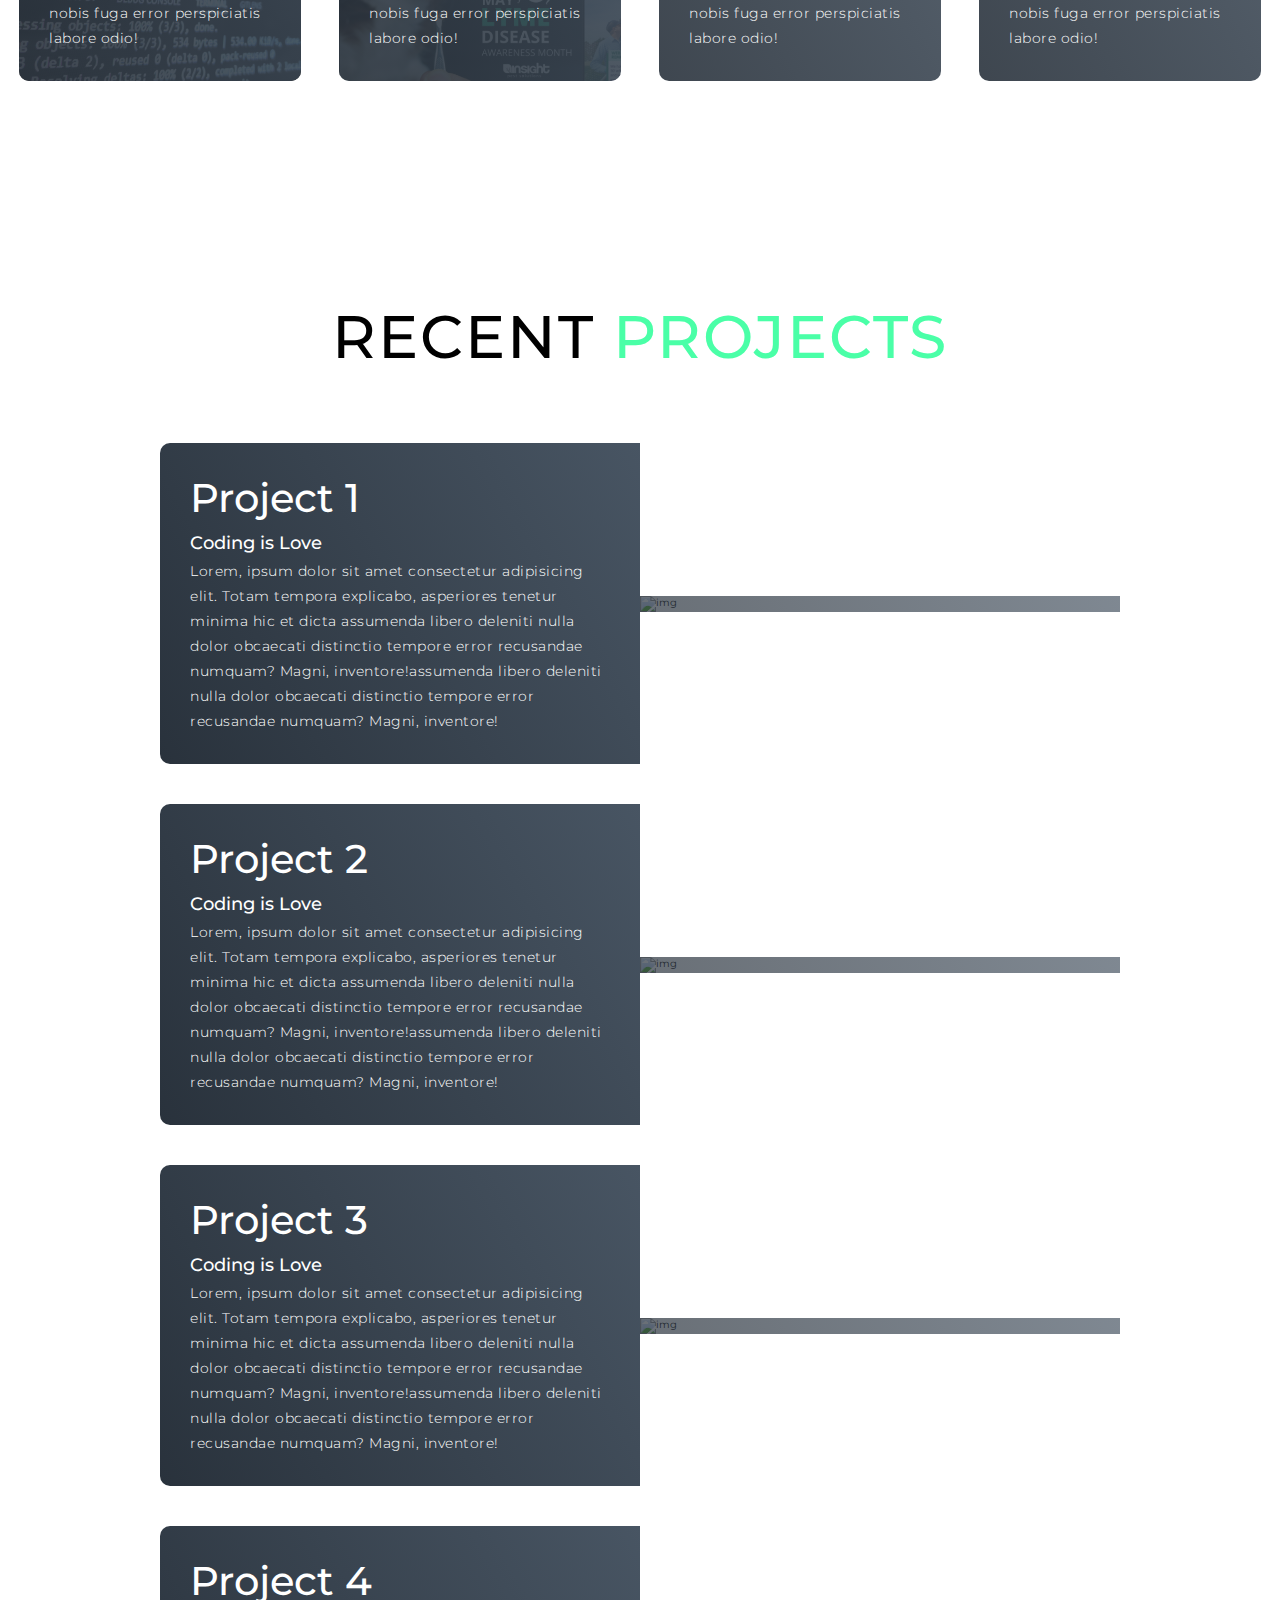
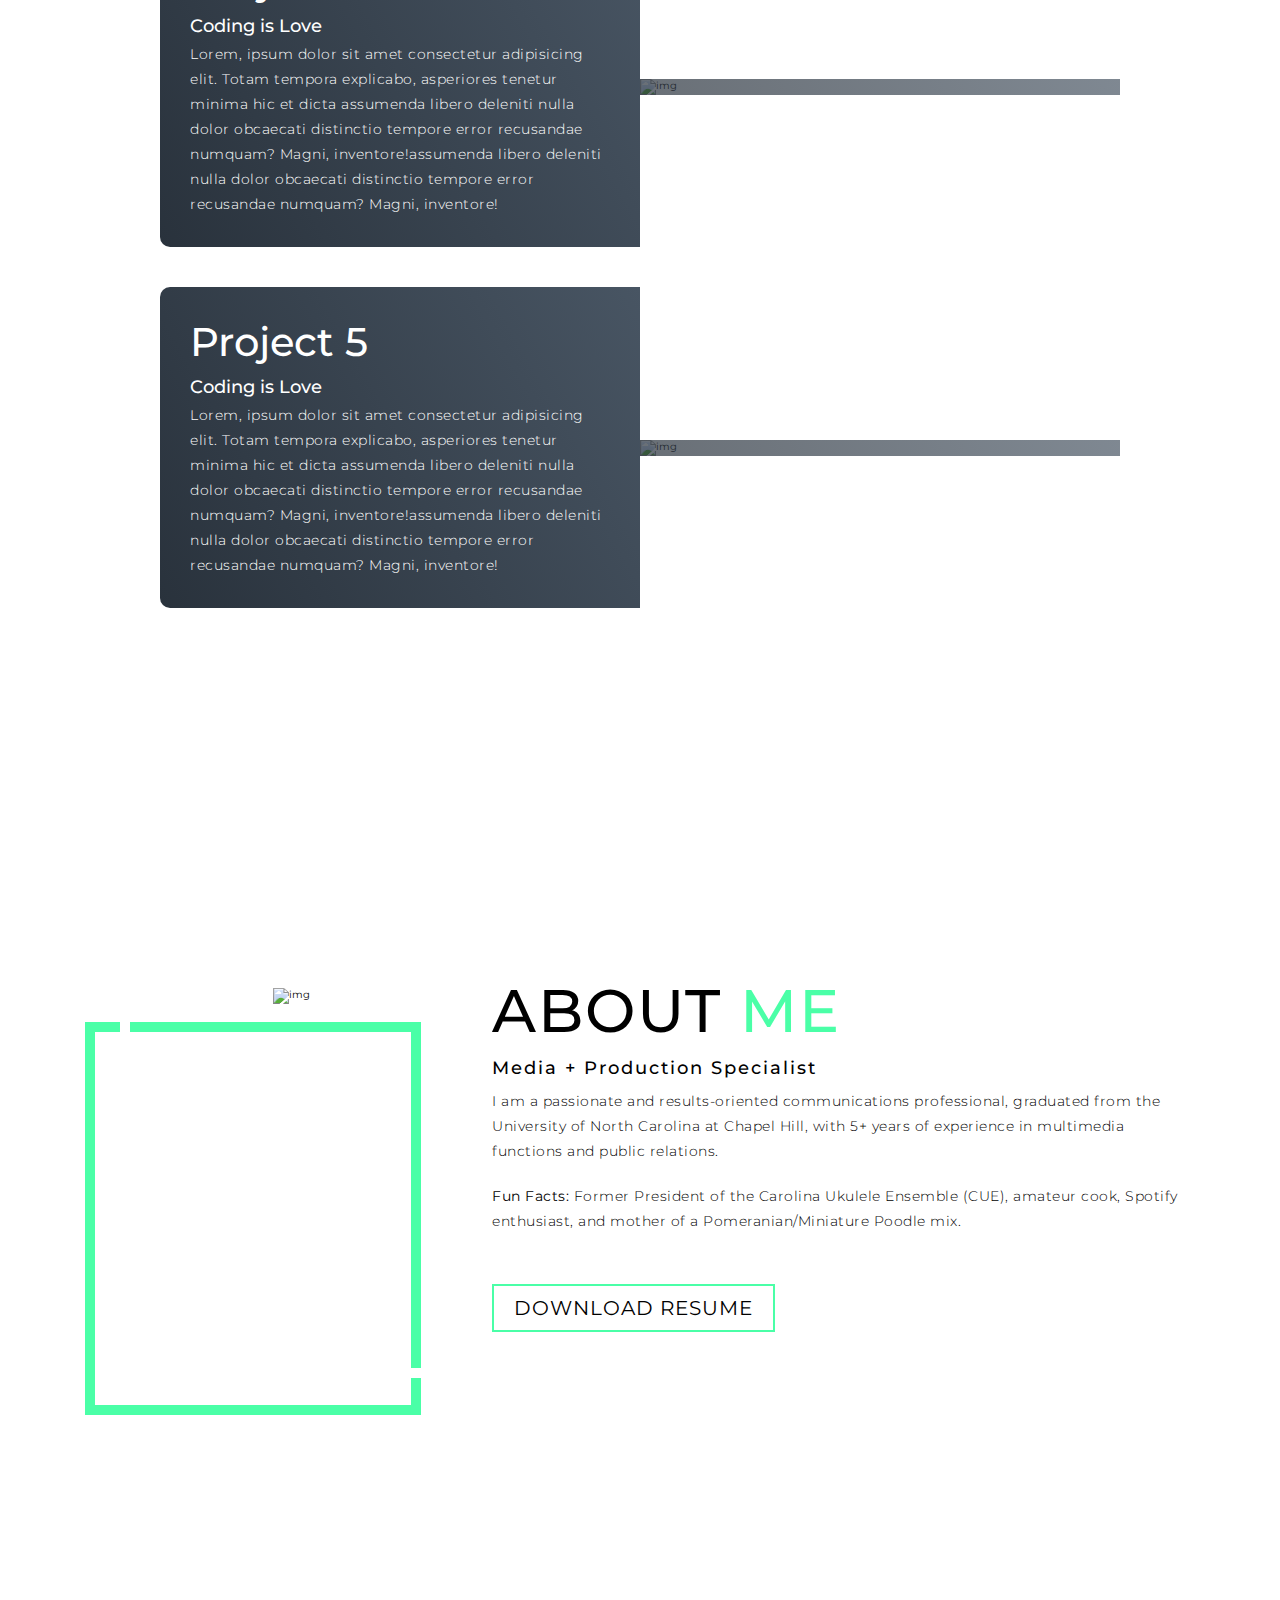
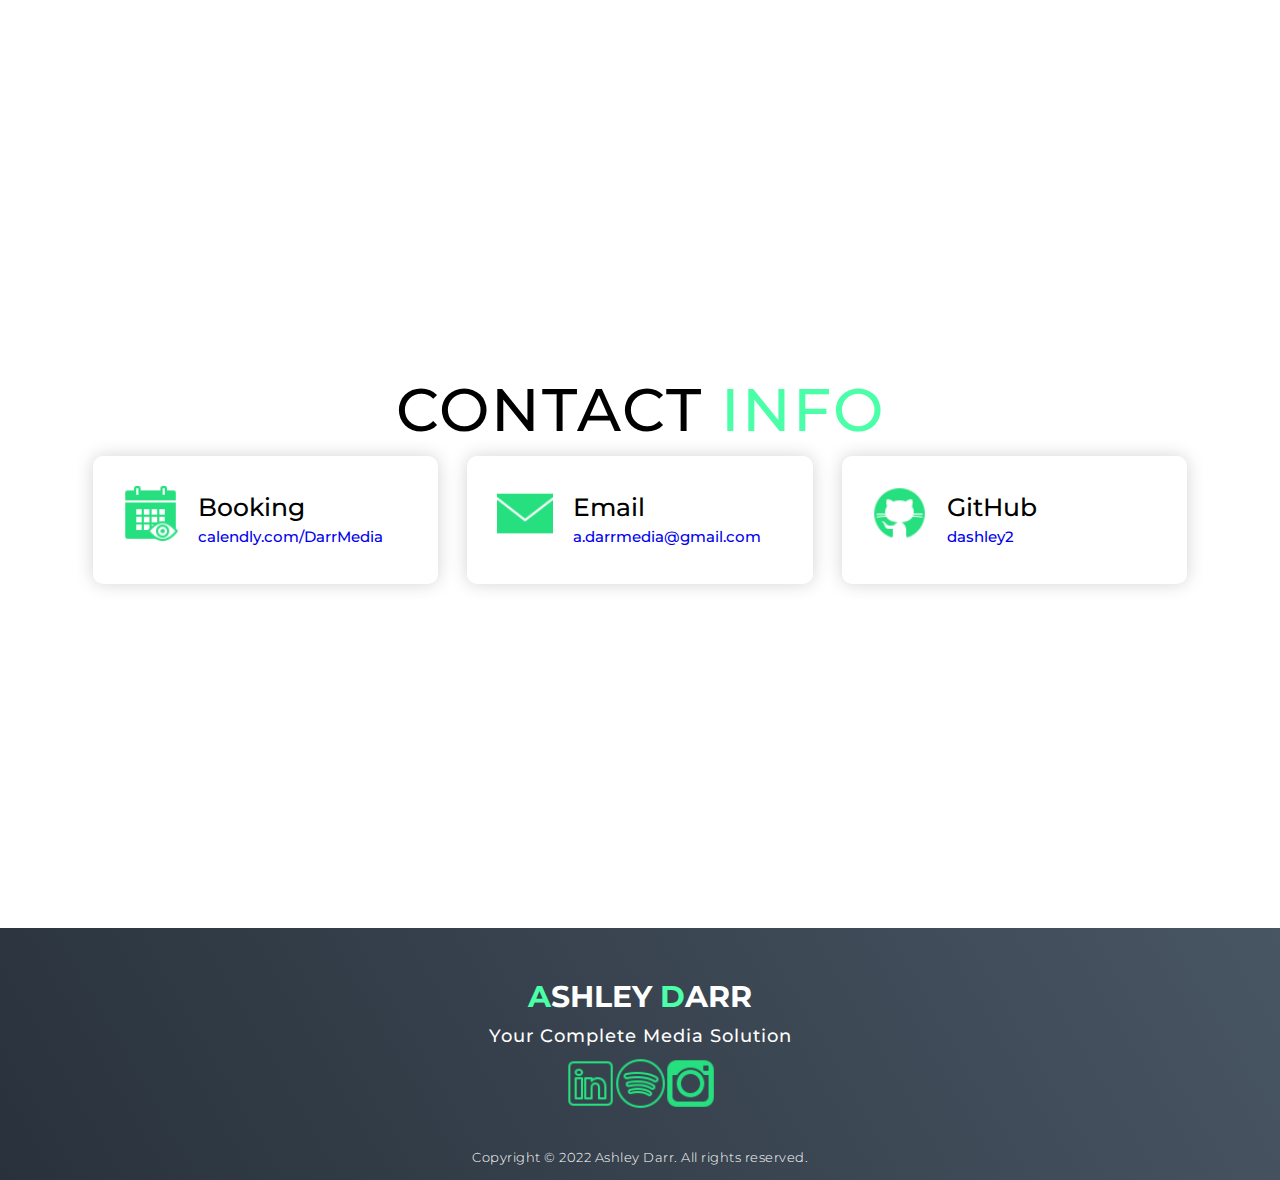
==== commit 575e51eb: "Update icons and images." ====
--- a/ashleydarr.html
+++ b/ashleydarr.html
@@ -1,6 +1,5 @@
 <!DOCTYPE html>
-<html>
-
+<html lang="en us">
 <head>
     <meta charset="UTF-8">
     <meta name="viewport" content="width=device-width, initial-scale=1.0">
@@ -53,27 +52,33 @@
         <div class="services container">
             <div class="service-top">
                 <h1 class="section-title">Serv<span>i</span>ces</h1>
-                <p> Lorem ipsum, dolor sit amet consectetur adipisicing elit. Deserunt aspernatur vero voluptatem. Modi quis eveniet, quae perferendis dicta magnam autem beatae enim dolorem accusamus nobis fuga error perspiciatis labore odio!</p>
+                <p>
+                    My goal is to connect audiences with the parts of the world that we do not know, or should know, through the power of media.
+                </p>
+                <p>
+                    <b>I specialize in multi-channel communication, 
+                    audio/visual production, and content writing.</b>
+                </p>
             </div>
             <div class="service-bottom">
-                <div class="service-item">
-                    <div class="icon"><img src="./assets/Images/home.png"/></div>
+                <div class="service-item" id="Web-Design">
+                    <div class="icon"><img src="./assets/Images/webicon.png"/></div>
                     <h2>Web Design</h2>
                     <p>Lorem ipsum, dolor sit amet consectetur adipisicing elit. Deserunt aspernatur vero voluptatem. Modi quis eveniet, quae perferendis dicta magnam autem beatae enim dolorem accusamus nobis fuga error perspiciatis labore odio!</p>
                 </div>
-                <div class="service-item">
-                    <div class="icon"><img src="./assets/Images/home.png"/></div>
-                    <h2>Web Design</h2>
+                <div class="service-item" id="Content-Curation">
+                    <div class="icon"><img src="./assets/Images/creativeicon.png"/></div>
+                    <h2>Content Curation</h2>
                     <p>Lorem ipsum, dolor sit amet consectetur adipisicing elit. Deserunt aspernatur vero voluptatem. Modi quis eveniet, quae perferendis dicta magnam autem beatae enim dolorem accusamus nobis fuga error perspiciatis labore odio!</p>
                 </div>
-                <div class="service-item">
-                    <div class="icon"><img src="./assets/Images/home.png"/></div>
-                    <h2>Web Design</h2>
+                <div class="service-item" id="Videography">
+                    <div class="icon"><img src="./assets/Images/videoicon.png"/></div>
+                    <h2>Videography</h2>
                     <p>Lorem ipsum, dolor sit amet consectetur adipisicing elit. Deserunt aspernatur vero voluptatem. Modi quis eveniet, quae perferendis dicta magnam autem beatae enim dolorem accusamus nobis fuga error perspiciatis labore odio!</p>
                 </div>
-                <div class="service-item">
-                    <div class="icon"><img src="./assets/Images/home.png"/></div>
-                    <h2>Web Design</h2>
+                <div class="service-item" id="Photography">
+                    <div class="icon"><img src="./assets/Images/photoicon.png"/></div>
+                    <h2>Photography</h2>
                     <p>Lorem ipsum, dolor sit amet consectetur adipisicing elit. Deserunt aspernatur vero voluptatem. Modi quis eveniet, quae perferendis dicta magnam autem beatae enim dolorem accusamus nobis fuga error perspiciatis labore odio!</p>                    </div>
                 </div>
             </div>
@@ -163,17 +168,15 @@
         <div class="about container">
             <div class="col-left">
                 <div class="about-img">
-                    <img src="./assets/Images/darr.png" alt="img">
+                    <img src="./assets/Images/headshot.png" alt="img">
                 </div>
             </div>
             <div class="col-right">
                 <h1 class="section-title">About <span>me</span></h1>
-                <h2>Front End Developer</h2>
-                <p> Lorem ipsum, dolor sit amet consectetur adipisicing elit. In doloribus 
-                enim consectetur officia odit perferendis numquam praesentium cupiditate
-                dolor. Repellendus ea totam necessitatibus reprehenderit iure ipsam ut 
-                dicta dolores voluptas.</p>
-                <a href="#" class="cta">Download Resume</a>
+                <h2>Media + Production Specialist</h2>
+                <p>I am a passionate and results-oriented communications professional, graduated from the University of North Carolina at Chapel Hill, with 5+ years of experience in multimedia functions and public relations.</p>
+                <p><b>Fun Facts:</b> Former President of the Carolina Ukulele Ensemble (CUE), amateur cook, Spotify enthusiast,  and mother of a Pomeranian/Miniature Poodle mix.  </p>
+                <a href="./assets/Images/Resume_Darr.pdf" class="cta">Download Resume</a>
             </div>
         </div>
         </div>
@@ -188,27 +191,30 @@
             </div>
             <div class="contact-items">
                 <div class="contact-item">
-                    <div class="icon"><img src="./assets/Images/home.png"/></div>
+                    <div class="icon"><img src="./assets/Images/booking.png"/></div>
                     <div class="contact-info">
-                        <h1>Phone</h1>
-                        <h2>+1 234 123 1234</h2>
-                        <h2>+1 234 123 1234</h2>
+                        <h1>Booking</h1>
+                        <h2>
+                            <a href="https://calendly.com/darrmedia">calendly.com/DarrMedia</a>
+                        </h2>
                     </div> 
                 </div>
                 <div class="contact-item">
-                    <div class="icon"><img src="./assets/Images/home.png"/></div>
+                    <div class="icon"><img src="./assets/Images/email.png"/></div>
                     <div class="contact-info">
                         <h1>Email</h1>
-                        <h2>info@gmail.com</h2>
-                        <h2>abcd@gmail.com</h2>
+                        <h2>
+                            <a href="mailto:a.darrmedia@gmail.com">a.darrmedia@gmail.com</a>
+                        </h2>
                     </div> 
                 </div>
                 <div class="contact-item">
-                    <div class="icon"><img src="./assets/Images/home.png"/></div>
+                    <div class="icon"><img src="./assets/Images/git.png"/></div>
                     <div class="contact-info">
-                        <h1>Address</h1>
-                        <h2>123 Nowhere Lane</h2>
-                        <h2>Nowhere, USA</h2>
+                        <h1>GitHub</h1>
+                        <h2>
+                            <a href="https://github.com/dashley2">dashley2</a>
+                        </h2>
                     </div> 
                 </div>
             </div>
@@ -220,22 +226,19 @@
     <section id="footer">
         <div class="footer container">
              <div class="brand"><h1><span>A</span>shley <span>D</span>arr</h1></div>
-            <h2>Your Complete Web Solution</h2>
+            <h2>Your Complete Media Solution</h2>
             <div class="social-icon">
                 <div class="social item">
-                    <a href="#"><img src="assets/Images/home.png"/></a>
+                    <a href="#"><img src="assets/Images/linkedin.png"/></a>
                 </div>
                 <div class="social item">
-                    <a href="#"><img src="assets/Images/home.png"/></a>
+                    <a href="#"><img src="assets/Images/spotify.png"/></a>
                 </div>
                 <div class="social item">
-                    <a href="#"><img src="assets/Images/home.png"/></a>
-                </div>
-                <div class="social item">
-                    <a href="#"><img src="assets/Images/home.png"/></a>
-                </div>
-            </div>
-            <p> Copyright © 2022 Ashley. All rights reserved</p>
+                    <a href="#"><img src="assets/Images/instagram.png"/></a>
+                </div>
+            </div>
+            <p> Copyright © 2022 Ashley Darr. All rights reserved.</p>
         </div>
     </section>
     <!-- END OF FOOTER -->
--- a/assets/CSS/style.css
+++ b/assets/CSS/style.css
@@ -34,7 +34,7 @@
 }
 .section-title {
     font-size: 4rem;
-    font-weight: 300;
+    font-weight: 500;
     color:black; 
     margin-bottom: 10px;
     text-transform: uppercase;
@@ -42,14 +42,14 @@
     text-align: center;
 }
 .section-title span {
- color: crimson;
+ color: #4affa7;
 }
 .cta {
     display: inline-block;
     padding: 10px 30px;
     color: white;
     background-color: transparent;
-    border: 2px solid crimson;
+    border: 2px solid #4affa7;
     font-size: 2rem;
     text-transform: uppercase;
     letter-spacing: .1rem;
@@ -59,7 +59,7 @@
 }
 .cta:hover {
     color: white;
-    background-color: crimson;
+    background-color: #4affa7;
 }
 .brand h1 {
     font-size: 3rem;
@@ -67,7 +67,7 @@
     color: white;
 }
 .brand h1 span {
-    color: crimson;
+    color: #4affa7;
 }
 /* HEADER SECTION */
 #header {
@@ -138,7 +138,7 @@
 	letter-spacing: initial;
 }
 #header .nav-list ul li:hover a {
-	color: crimson;
+	color: #4affa7;
 }
 #header .hamburger {
 	height: 60px;
@@ -246,7 +246,7 @@
     left: 0;
     height: 100%;
     width: 0%;
-    background-color: crimson; 
+    background-color: #4affa7; 
     animation: text_reveal_box 1s ease;
     animation-delay: 0.3s;
 }
@@ -273,7 +273,6 @@
     max-width: 500px;
     margin: 0 auto;
 }
-
 #services .service-bottom {
     display: flex;
     align-items: center;
@@ -289,12 +288,23 @@
     flex-direction: column; 
     padding: 30px;
     border-radius: 10px;
-    background-image: url("../Images/ashley.png");
     background-size:cover;
     margin: 10px 5%;
     position: relative;
     z-index: 1;
     overflow: hidden;
+}
+#Web-Design {
+    background-image: url("../Images/webdesign.png")
+}
+#Content-Curation {
+    background-image: url("../Images/contentcreation.png");
+}
+#Videography {
+    background-image: url("../Images/videography.png");
+}
+#Photography {
+    background-image: url("../Images/photography.png")
 }
 #services .service-item::after {
     content: '';
@@ -441,7 +451,7 @@
     top: 19px;
     height: 98%;
     width: 98%;
-    border: 7px solid crimson;
+    border: 7px solid #4affa7;
     z-index: -1;
 }
 /* END OF ABOUT SECTION */
@@ -560,7 +570,7 @@
 }
 @keyframes text_reveal_name {
     100%{
-        color: crimson;
+        color: #4affa7;
         font-weight: 500px;
     }
 }
@@ -623,7 +633,7 @@
         top: 34px;
         height: 98%;
         width: 98%;
-        border: 10px solid crimson;
+        border: 10px solid #4affa7;
     }
     #about .col-right {
         text-align: left;
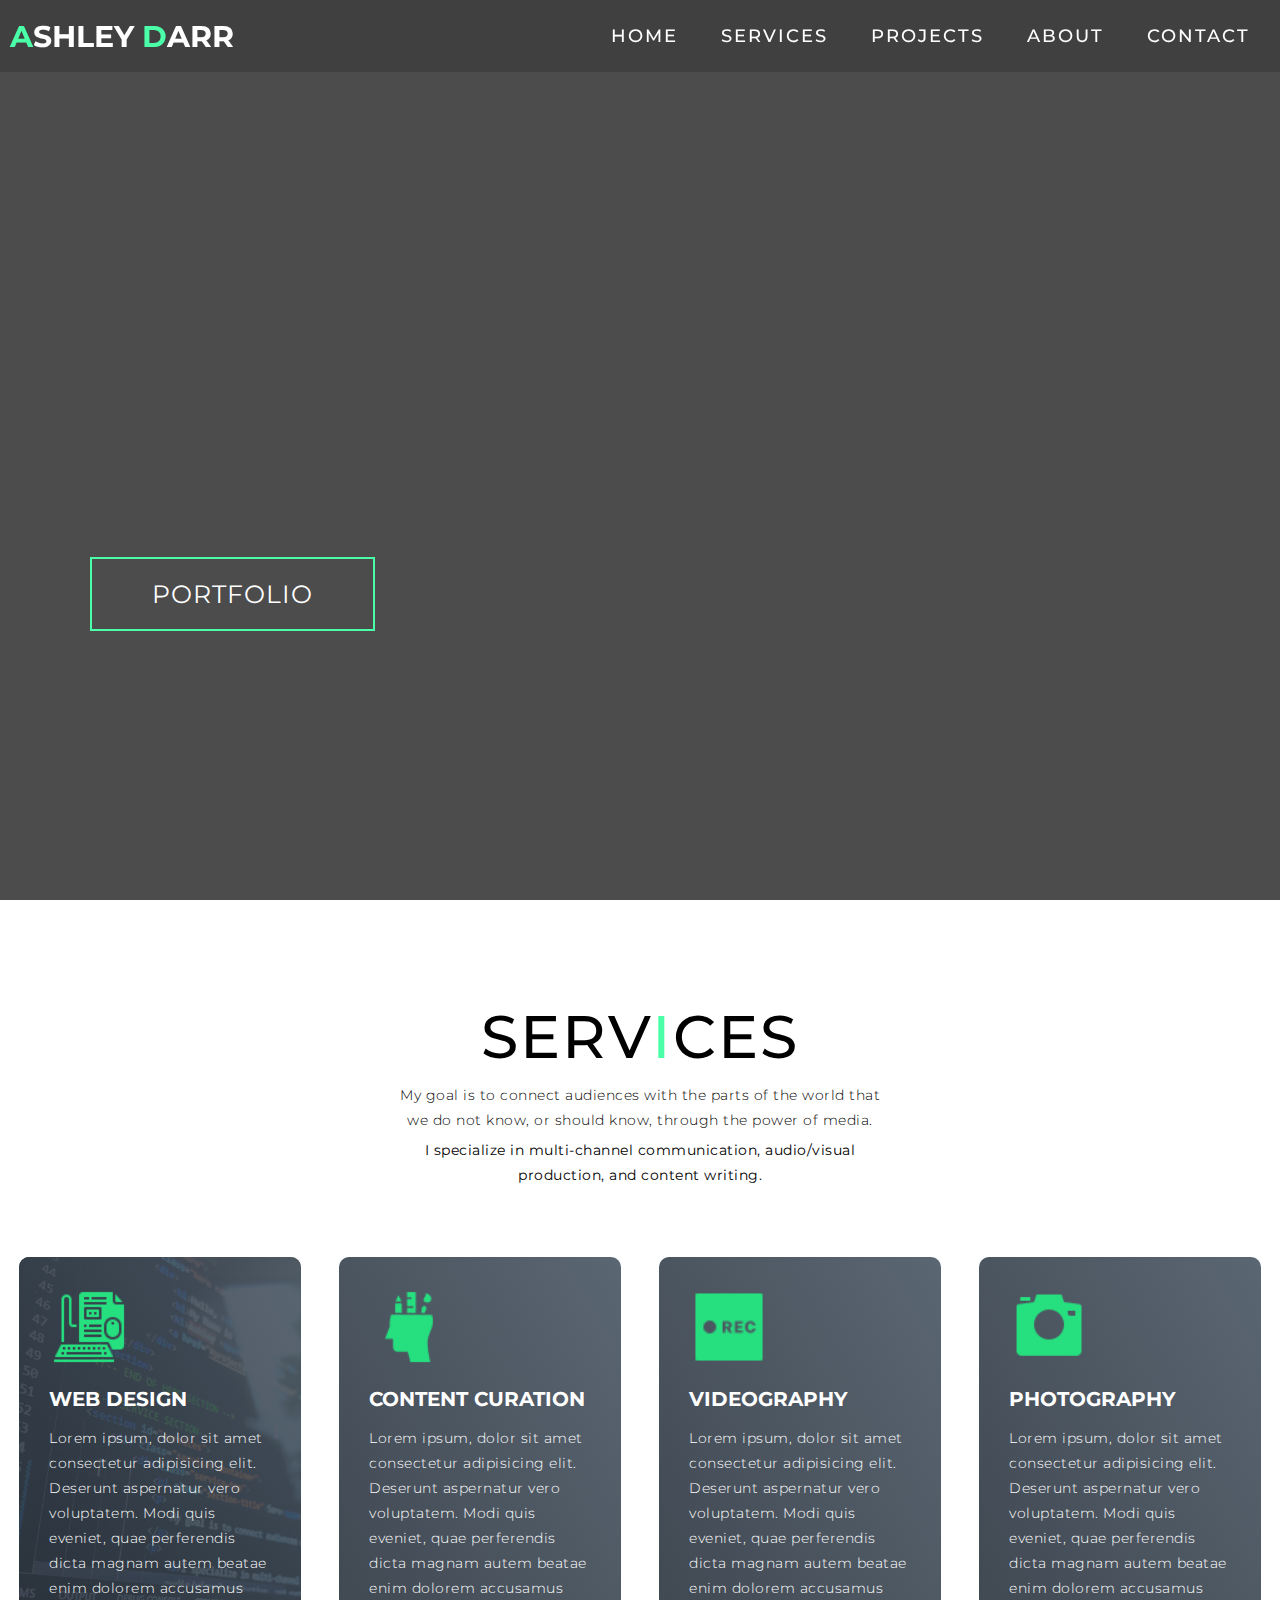
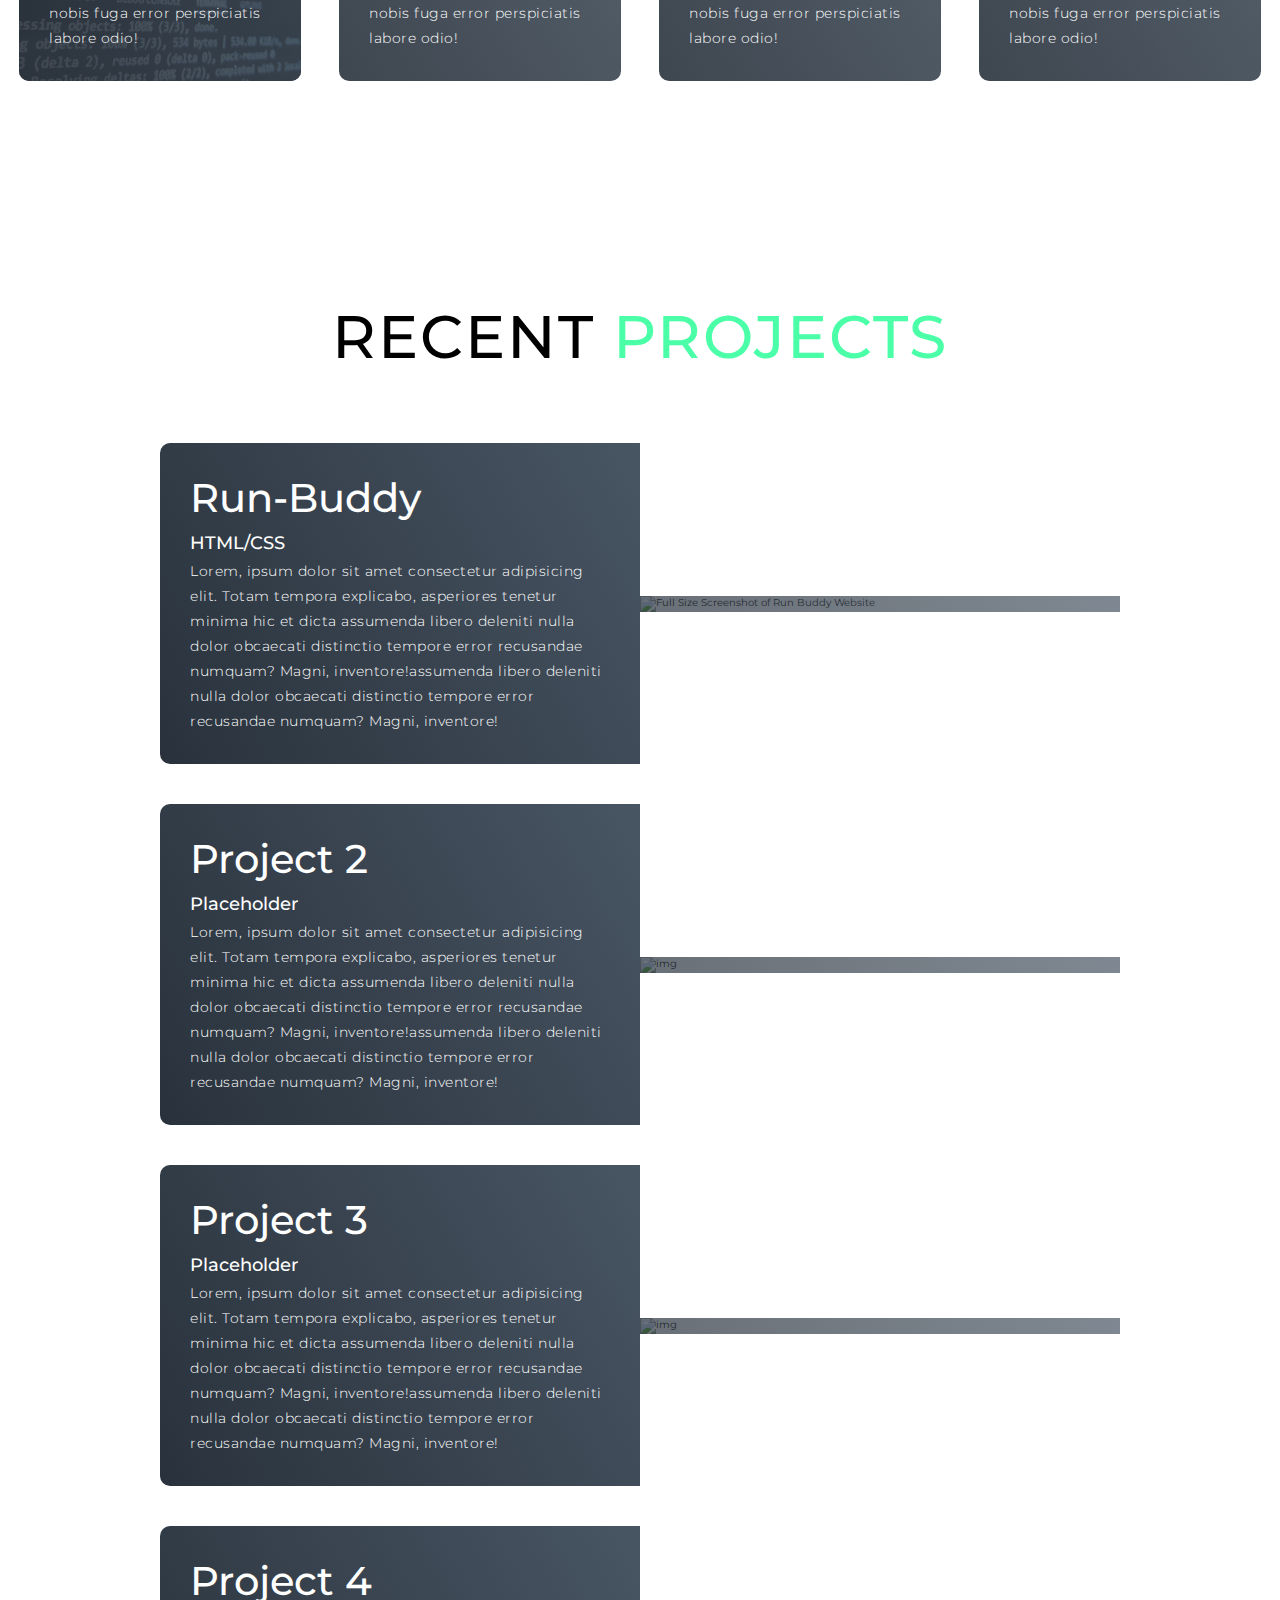
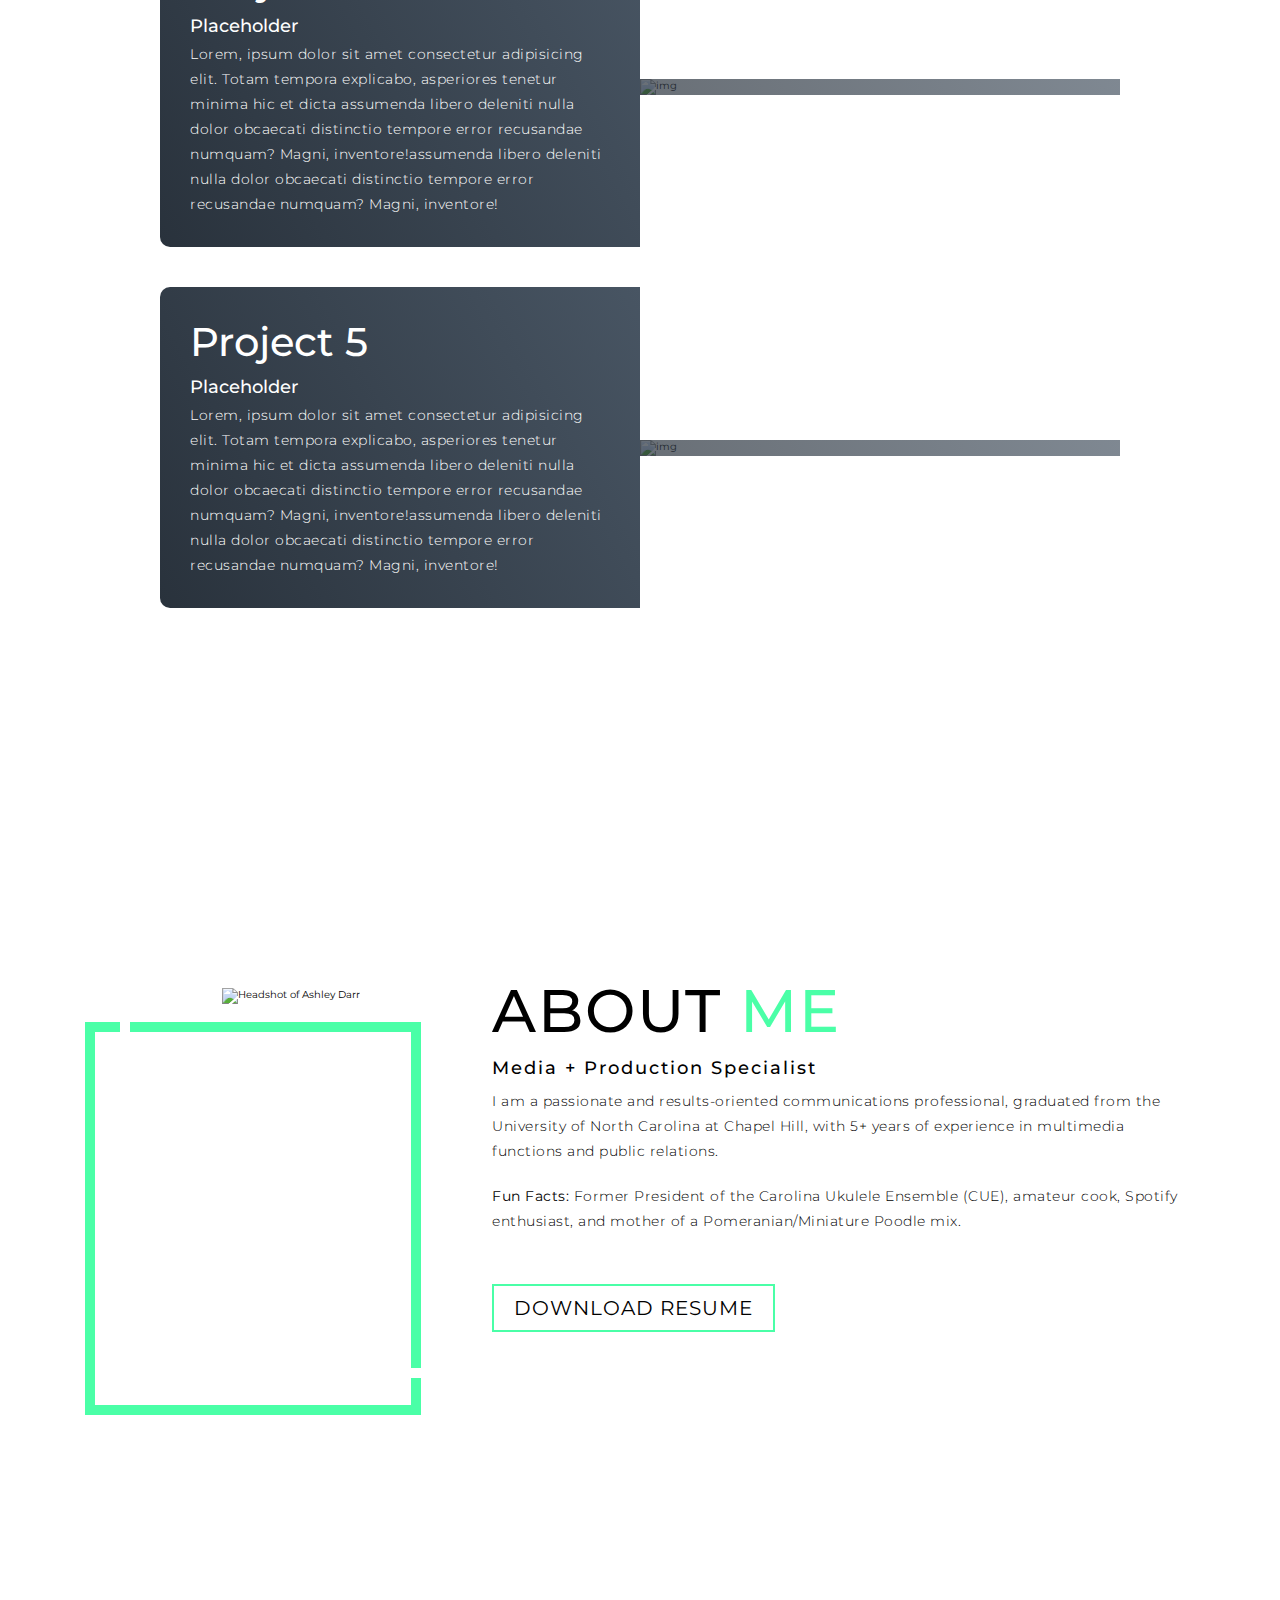
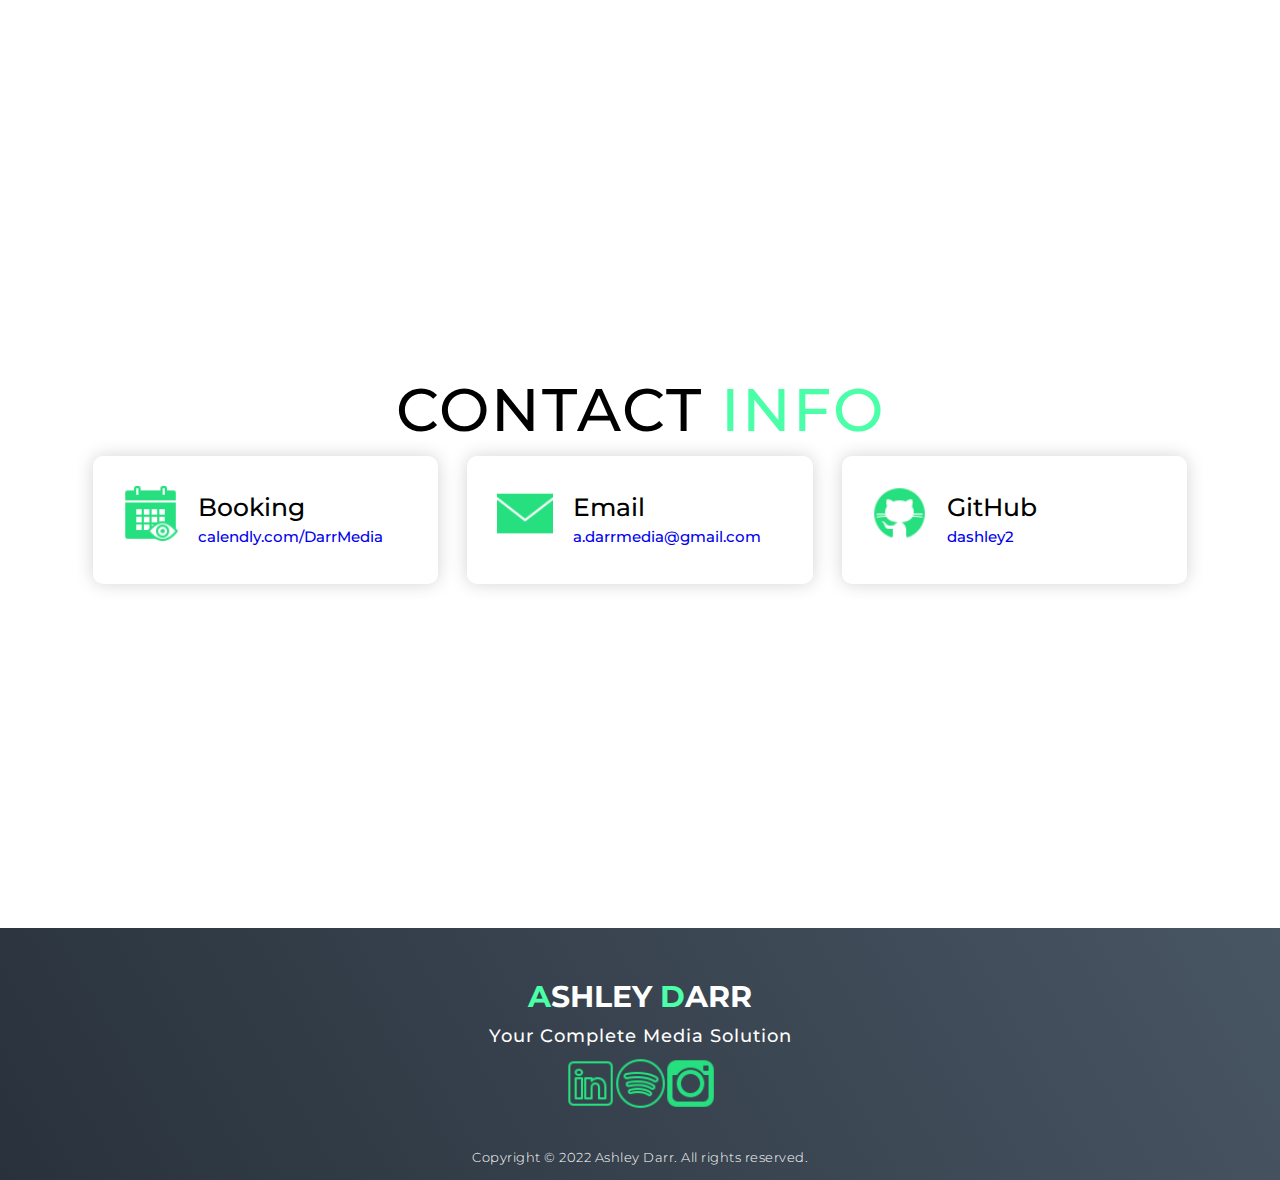
==== commit 4d92dd0d: "Add alt tags, update semantics, and add project 1 screenshot" ====
--- a/ashleydarr.html
+++ b/ashleydarr.html
@@ -9,7 +9,7 @@
 
 <body>
     <!-- HEADER -->
-    <section id="header">
+    <header id="header">
         <div class="header container">
             <div class="nav-bar">
                 <div class="brand">
@@ -17,21 +17,31 @@
                         <h1><span>A</span>shley <span>D</span>arr</h1>
                     </a>
                 </div>
-                <div class="nav-list">
+                <nav class="nav-list">
                     <div class="hamburger">
                         <div class ="bar"></div>
                     </div>
                     <ul>
-                        <li><a href="#hero" data-after="Home">Home</a></li>
-                        <li><a href="#services" data-after="Service">Services</a></li>
-                        <li><a href="#projects" data-after="Projects">Projects</a></li>
-                        <li><a href="#about" data-after="About">About</a></li>
-                        <li><a href="#contact" data-after="Contact">Contact</a></li>
+                        <li>
+                            <a href="#hero" data-after="Home">Home</a>
+                        </li>
+                        <li>
+                            <a href="#services" data-after="Service">Services</a>
+                        </li>
+                        <li>
+                            <a href="#projects" data-after="Projects">Projects</a>
+                        </li>
+                        <li>
+                            <a href="#about" data-after="About">About</a>
+                        </li>
+                        <li>
+                            <a href="#contact" data-after="Contact">Contact</a>
+                        </li>
                     </ul>
-                </div>
-            </div>
-        </div>
-    </section>
+                </nav>
+            </div>
+        </div>
+    </header>
     <!-- END OF HEADER -->
 
     <!-- HERO SECTION -->
@@ -52,32 +62,27 @@
         <div class="services container">
             <div class="service-top">
                 <h1 class="section-title">Serv<span>i</span>ces</h1>
-                <p>
-                    My goal is to connect audiences with the parts of the world that we do not know, or should know, through the power of media.
-                </p>
-                <p>
-                    <b>I specialize in multi-channel communication, 
-                    audio/visual production, and content writing.</b>
-                </p>
+                <p>My goal is to connect audiences with the parts of the world that we do not know, or should know, through the power of media.</p>
+                <p><b>I specialize in multi-channel communication, audio/visual production, and content writing.</b></p>
             </div>
             <div class="service-bottom">
                 <div class="service-item" id="Web-Design">
-                    <div class="icon"><img src="./assets/Images/webicon.png"/></div>
+                    <div class="icon"><img src="./assets/Images/webicon.png" alt= "Web Icon"/></div>
                     <h2>Web Design</h2>
                     <p>Lorem ipsum, dolor sit amet consectetur adipisicing elit. Deserunt aspernatur vero voluptatem. Modi quis eveniet, quae perferendis dicta magnam autem beatae enim dolorem accusamus nobis fuga error perspiciatis labore odio!</p>
                 </div>
                 <div class="service-item" id="Content-Curation">
-                    <div class="icon"><img src="./assets/Images/creativeicon.png"/></div>
+                    <div class="icon"><img src="./assets/Images/creativeicon.png" alt= "Content Curation Icon"/></div>
                     <h2>Content Curation</h2>
                     <p>Lorem ipsum, dolor sit amet consectetur adipisicing elit. Deserunt aspernatur vero voluptatem. Modi quis eveniet, quae perferendis dicta magnam autem beatae enim dolorem accusamus nobis fuga error perspiciatis labore odio!</p>
                 </div>
                 <div class="service-item" id="Videography">
-                    <div class="icon"><img src="./assets/Images/videoicon.png"/></div>
+                    <div class="icon"><img src="./assets/Images/videoicon.png" alt= "Videography Icon"/></div>
                     <h2>Videography</h2>
                     <p>Lorem ipsum, dolor sit amet consectetur adipisicing elit. Deserunt aspernatur vero voluptatem. Modi quis eveniet, quae perferendis dicta magnam autem beatae enim dolorem accusamus nobis fuga error perspiciatis labore odio!</p>
                 </div>
                 <div class="service-item" id="Photography">
-                    <div class="icon"><img src="./assets/Images/photoicon.png"/></div>
+                    <div class="icon"><img src="./assets/Images/photoicon.png" alt="Photography Icon"/></div>
                     <h2>Photography</h2>
                     <p>Lorem ipsum, dolor sit amet consectetur adipisicing elit. Deserunt aspernatur vero voluptatem. Modi quis eveniet, quae perferendis dicta magnam autem beatae enim dolorem accusamus nobis fuga error perspiciatis labore odio!</p>                    </div>
                 </div>
@@ -93,23 +98,23 @@
                 <h1 class="section-title">Recent <span>Projects</span></h1>
             </div>
             <div class="all-projects">
-                <div class="project-item">
-                    <div class="project-info">
-                        <h1>Project 1</h1>
-                        <h2>Coding is Love</h2>
-                        <p>Lorem, ipsum dolor sit amet consectetur adipisicing elit. Totam tempora explicabo, 
-                        asperiores tenetur minima hic et dicta assumenda libero deleniti nulla dolor obcaecati 
-                        distinctio tempore error recusandae numquam? Magni, inventore!assumenda libero deleniti 
-                        nulla dolor obcaecati distinctio tempore error recusandae numquam? Magni, inventore!</p>
-                    </div>
-                    <div class="project-img">
-                        <img src="./assets/Images/ashley.png" alt="img">
+                <div class="project-item" id="Run-Buddy">
+                    <div class="project-info">
+                        <h1>Run-Buddy</h1>
+                        <h2>HTML/CSS</h2>
+                        <p>Lorem, ipsum dolor sit amet consectetur adipisicing elit. Totam tempora explicabo, 
+                        asperiores tenetur minima hic et dicta assumenda libero deleniti nulla dolor obcaecati 
+                        distinctio tempore error recusandae numquam? Magni, inventore!assumenda libero deleniti 
+                        nulla dolor obcaecati distinctio tempore error recusandae numquam? Magni, inventore!</p>
+                    </div>
+                    <div class="project-img">
+                        <img src="./assets/Images/Run-Buddy.png" alt="Full Size Screenshot of Run Buddy Website">
                     </div>
                 </div>
                 <div class="project-item">
                     <div class="project-info">
                         <h1>Project 2</h1>
-                        <h2>Coding is Love</h2>
+                        <h2>Placeholder</h2>
                         <p>Lorem, ipsum dolor sit amet consectetur adipisicing elit. Totam tempora explicabo, 
                         asperiores tenetur minima hic et dicta assumenda libero deleniti nulla dolor obcaecati 
                         distinctio tempore error recusandae numquam? Magni, inventore!assumenda libero deleniti 
@@ -122,7 +127,7 @@
                 <div class="project-item">
                     <div class="project-info">
                         <h1>Project 3</h1>
-                        <h2>Coding is Love</h2>
+                        <h2>Placeholder</h2>
                         <p>Lorem, ipsum dolor sit amet consectetur adipisicing elit. Totam tempora explicabo, 
                         asperiores tenetur minima hic et dicta assumenda libero deleniti nulla dolor obcaecati 
                         distinctio tempore error recusandae numquam? Magni, inventore!assumenda libero deleniti 
@@ -135,7 +140,7 @@
                 <div class="project-item">
                     <div class="project-info">
                         <h1>Project 4</h1>
-                        <h2>Coding is Love</h2>
+                        <h2>Placeholder</h2>
                         <p>Lorem, ipsum dolor sit amet consectetur adipisicing elit. Totam tempora explicabo, 
                         asperiores tenetur minima hic et dicta assumenda libero deleniti nulla dolor obcaecati 
                         distinctio tempore error recusandae numquam? Magni, inventore!assumenda libero deleniti 
@@ -148,7 +153,7 @@
                 <div class="project-item">
                     <div class="project-info">
                         <h1>Project 5</h1>
-                        <h2>Coding is Love</h2>
+                        <h2>Placeholder</h2>
                         <p>Lorem, ipsum dolor sit amet consectetur adipisicing elit. Totam tempora explicabo, 
                         asperiores tenetur minima hic et dicta assumenda libero deleniti nulla dolor obcaecati 
                         distinctio tempore error recusandae numquam? Magni, inventore!assumenda libero deleniti 
@@ -168,7 +173,7 @@
         <div class="about container">
             <div class="col-left">
                 <div class="about-img">
-                    <img src="./assets/Images/headshot.png" alt="img">
+                    <img src="./assets/Images/headshot.png" alt="Headshot of Ashley Darr">
                 </div>
             </div>
             <div class="col-right">
@@ -176,9 +181,8 @@
                 <h2>Media + Production Specialist</h2>
                 <p>I am a passionate and results-oriented communications professional, graduated from the University of North Carolina at Chapel Hill, with 5+ years of experience in multimedia functions and public relations.</p>
                 <p><b>Fun Facts:</b> Former President of the Carolina Ukulele Ensemble (CUE), amateur cook, Spotify enthusiast,  and mother of a Pomeranian/Miniature Poodle mix.  </p>
-                <a href="./assets/Images/Resume_Darr.pdf" class="cta">Download Resume</a>
-            </div>
-        </div>
+                <a href="./assets/Images/Resume_Darr.pdf" alt="Ashley Darr Resume" class="cta">Download Resume</a>
+            </div>
         </div>
     </section>
     <!-- END OF ABOUT SECTION-->
@@ -186,12 +190,10 @@
     <!-- CONTACT SECTION-->
     <section id="contact">
         <div class="contact container">
-            <div>
-                <h1 class="section-title">Contact <span>info</span></h1>
-            </div>
+            <h1 class="section-title">Contact <span>info</span></h1>
             <div class="contact-items">
                 <div class="contact-item">
-                    <div class="icon"><img src="./assets/Images/booking.png"/></div>
+                    <div class="icon"><img src="./assets/Images/booking.png" alt="Booking Icon"/></div>
                     <div class="contact-info">
                         <h1>Booking</h1>
                         <h2>
@@ -200,7 +202,7 @@
                     </div> 
                 </div>
                 <div class="contact-item">
-                    <div class="icon"><img src="./assets/Images/email.png"/></div>
+                    <div class="icon"><img src="./assets/Images/email.png" alt="Email Icon"/></div>
                     <div class="contact-info">
                         <h1>Email</h1>
                         <h2>
@@ -209,7 +211,7 @@
                     </div> 
                 </div>
                 <div class="contact-item">
-                    <div class="icon"><img src="./assets/Images/git.png"/></div>
+                    <div class="icon"><img src="./assets/Images/git.png" alt="GitHub Icon"/></div>
                     <div class="contact-info">
                         <h1>GitHub</h1>
                         <h2>
@@ -229,13 +231,13 @@
             <h2>Your Complete Media Solution</h2>
             <div class="social-icon">
                 <div class="social item">
-                    <a href="#"><img src="assets/Images/linkedin.png"/></a>
+                    <a href="https://www.linkedin.com/in/ashley-darr-a81a63180/"><img src="assets/Images/linkedin.png" alt="LinkedIn Icon"/></a>
                 </div>
                 <div class="social item">
-                    <a href="#"><img src="assets/Images/spotify.png"/></a>
+                    <a href="https://open.spotify.com/user/ashleydarr"><img src="assets/Images/spotify.png" alt="Spotify Icon"/></a>
                 </div>
                 <div class="social item">
-                    <a href="#"><img src="assets/Images/instagram.png"/></a>
+                    <a href="https://www.instagram.com/darr_media/"><img src="assets/Images/instagram.png"alt="Instagram Icon"/></a>
                 </div>
             </div>
             <p> Copyright © 2022 Ashley Darr. All rights reserved.</p>
